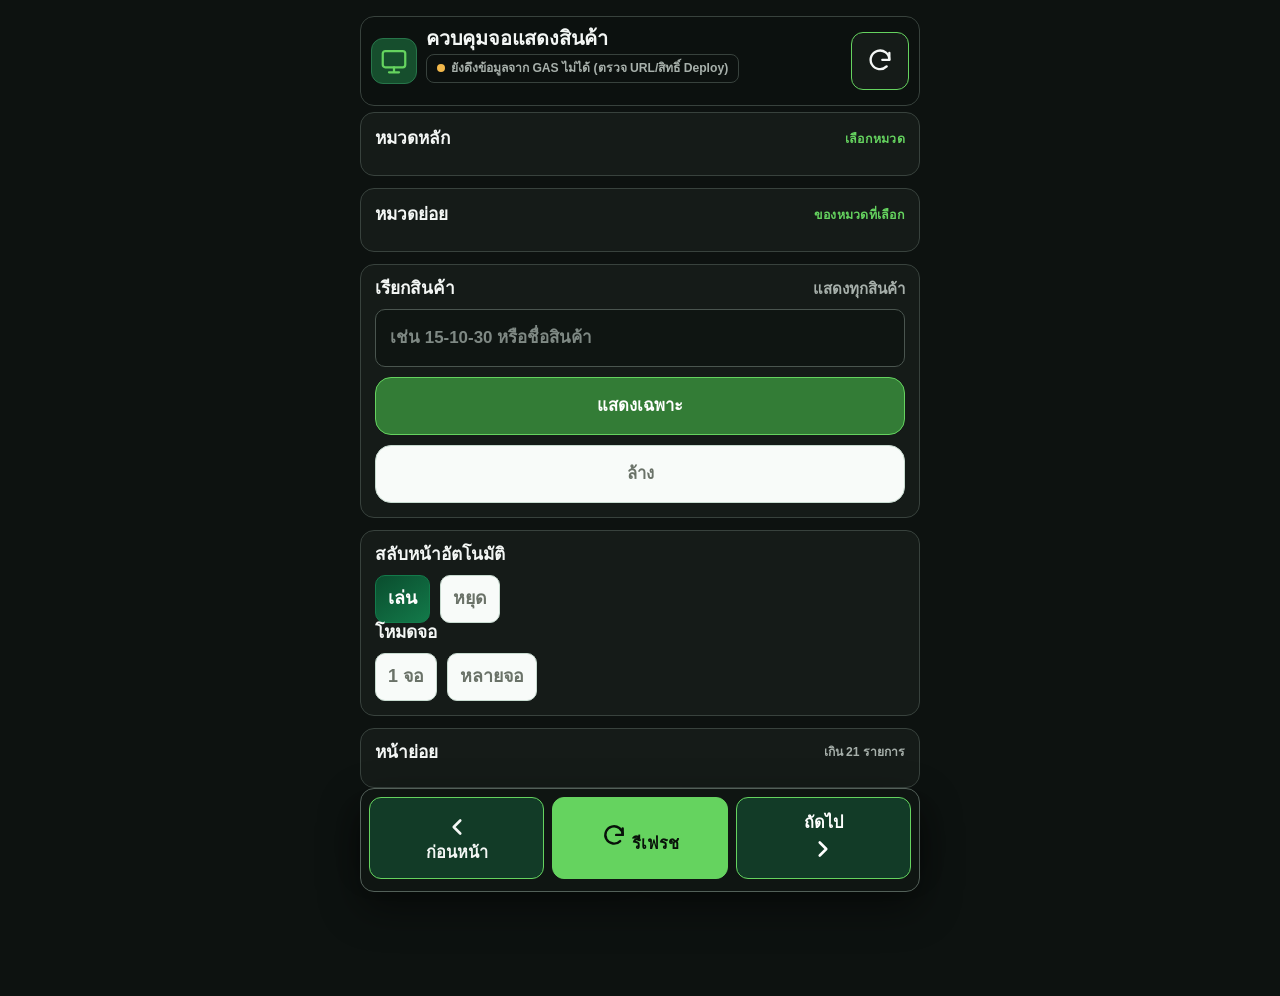
==== control.html @ 3f0c96b4 "Update app version to display-discount-v17" ====
<!DOCTYPE html>
<html lang="th">
<head>
  <meta charset="UTF-8">
  <meta name="viewport" content="width=device-width, initial-scale=1.0, viewport-fit=cover">
  <link rel="icon" href="data:,">
  <title>Control Panel - Display</title>
  <style>
    :root {
      color-scheme: light;
      --bg-top: #e8f3ec;
      --bg-bottom: #d4e8dc;
      --card: #ffffff;
      --card-elevated: #ffffff;
      --line: #c8dbd0;
      --line-soft: #e3efe8;
      --text: #0f2418;
      --muted: #6a7268;
      --brand: #0a4d2e;
      --brand-2: #137a4a;
      --brand-3: #198754;
      --brand-soft: #e8f6ee;
      --brand-glow: rgba(19, 122, 74, 0.18);
      --danger: #c62828;
      --danger-soft: #fdecea;
      --warn: #e65100;
      --shadow-sm: 0 1px 2px rgba(10, 36, 24, 0.06);
      --shadow-md: 0 8px 24px rgba(10, 36, 24, 0.1);
      --shadow-lg: 0 16px 40px rgba(10, 36, 24, 0.14);
      --radius-sm: 10px;
      --radius-md: 16px;
      --radius-lg: 22px;
      --radius-pill: 999px;
    }

    * { box-sizing: border-box; }

    html {
      background: linear-gradient(165deg, var(--bg-top) 0%, var(--bg-bottom) 100%);
      background-attachment: fixed;
    }

    body {
      margin: 0;
      font-family: "Anuphan", "Noto Sans Thai", "Leelawadee UI", "Segoe UI", Tahoma, sans-serif;
      font-size: 16px;
      background: transparent;
      color: var(--text);
      min-height: 100dvh;
      padding: max(10px, env(safe-area-inset-top)) max(12px, env(safe-area-inset-right)) calc(96px + env(safe-area-inset-bottom)) max(12px, env(safe-area-inset-left));
      -webkit-tap-highlight-color: transparent;
    }

    .wrap {
      width: min(100%, 1200px);
      margin: 0 auto;
      display: grid;
      grid-template-columns: minmax(0, 1fr);
      gap: 12px;
    }

    .card {
      background: var(--card);
      border: 1px solid var(--line-soft);
      border-radius: var(--radius-md);
      padding: 14px;
      box-shadow: var(--shadow-sm);
      min-width: 0;
    }

    .row {
      display: flex;
      align-items: center;
      gap: 10px;
      flex-wrap: wrap;
    }

    .control-header {
      position: sticky;
      top: max(8px, env(safe-area-inset-top));
      z-index: 20;
      display: grid;
      grid-template-columns: minmax(0, 1fr) auto;
      gap: 10px;
      align-items: center;
      background: rgba(255, 255, 255, 0.92);
      -webkit-backdrop-filter: blur(16px);
      backdrop-filter: blur(16px);
      border: 1px solid rgba(200, 219, 208, 0.85);
      border-radius: var(--radius-lg);
      padding: 12px 14px;
      box-shadow: var(--shadow-md);
    }

    .header-brand {
      display: flex;
      align-items: center;
      gap: 12px;
      min-width: 0;
    }

    .brand-mark {
      flex: 0 0 auto;
      width: 44px;
      height: 44px;
      display: grid;
      place-items: center;
      border-radius: 14px;
      background: linear-gradient(145deg, var(--brand) 0%, var(--brand-2) 100%);
      color: #fff;
      font-size: 1.35rem;
      box-shadow: 0 6px 16px var(--brand-glow);
    }

    .header-copy {
      min-width: 0;
    }

    h1 {
      margin: 0;
      font-size: clamp(1.14rem, 3.6vw, 1.48rem);
      color: var(--brand);
      line-height: 1.15;
      letter-spacing: -0.01em;
      font-weight: 900;
    }

    .conn-pill {
      display: inline-flex;
      align-items: center;
      gap: 6px;
      margin-top: 4px;
      padding: 4px 10px;
      border-radius: var(--radius-pill);
      background: var(--brand-soft);
      border: 1px solid #cfe6d8;
      font-size: clamp(0.8rem, 2.6vw, 0.92rem);
      font-weight: 700;
      line-height: 1.2;
      max-width: 100%;
      overflow-wrap: anywhere;
    }

    .conn-pill::before {
      content: "";
      width: 8px;
      height: 8px;
      border-radius: 50%;
      background: #9aa7a0;
      flex: 0 0 auto;
    }

    .muted {
      color: var(--muted);
      font-size: clamp(0.88rem, 2.9vw, 1rem);
      line-height: 1.25;
    }

    .section-title {
      display: flex;
      justify-content: space-between;
      align-items: center;
      gap: 8px;
      margin-bottom: 10px;
      font-size: clamp(1rem, 2.8vw, 1.12rem);
      font-weight: 900;
      line-height: 1.15;
      color: var(--text);
    }

    .section-title .muted {
      font-weight: 700;
      text-align: right;
      font-size: clamp(0.82rem, 2.4vw, 0.94rem);
    }

    .section-badge {
      display: inline-flex;
      align-items: center;
      min-height: 24px;
      padding: 2px 10px;
      border-radius: var(--radius-pill);
      background: var(--brand-soft);
      color: var(--brand);
      font-size: 0.78rem;
      font-weight: 800;
      letter-spacing: 0.02em;
      text-transform: uppercase;
    }

    .section-actions {
      display: inline-flex;
      align-items: center;
      gap: 8px;
      margin-left: auto;
    }

    .mini-btn {
      min-height: 32px;
      border: 1px solid var(--line);
      background: #fff;
      color: var(--text);
      border-radius: var(--radius-sm);
      padding: 6px 10px;
      cursor: pointer;
      font-weight: 800;
      font-size: 0.88rem;
      line-height: 1;
      white-space: nowrap;
      transition: background 120ms ease, border-color 120ms ease;
    }

    .mini-btn:hover {
      background: var(--brand-soft);
      border-color: #b8d4c4;
    }

    .mini-btn:active {
      transform: translateY(1px);
    }

    .btn {
      border: 1px solid var(--line);
      background: #fff;
      color: var(--text);
      border-radius: var(--radius-sm);
      padding: 10px 12px;
      cursor: pointer;
      font-weight: 800;
      font-size: clamp(1rem, 3.2vw, 1.12rem);
      line-height: 1.1;
      min-height: 48px;
      box-shadow: var(--shadow-sm);
      transition: background 140ms ease, transform 140ms ease, box-shadow 140ms ease, border-color 140ms ease, color 140ms ease;
      touch-action: manipulation;
      -webkit-user-select: none;
      user-select: none;
    }

    .btn:hover {
      background: #f7fbf9;
      transform: translateY(-1px);
      box-shadow: 0 4px 12px rgba(10, 36, 24, 0.08);
    }

    .btn:active {
      transform: translateY(0);
      box-shadow: none;
    }

    .btn:focus-visible,
    .mini-btn:focus-visible {
      outline: 3px solid var(--brand-glow);
      outline-offset: 2px;
    }

    .btn.primary {
      border-color: var(--brand-2);
      background: linear-gradient(145deg, var(--brand) 0%, var(--brand-2) 100%);
      color: #fff;
    }

    .btn.primary:hover {
      background: linear-gradient(145deg, var(--brand-2) 0%, var(--brand-3) 100%);
    }

    .btn.secondary {
      border-color: var(--line);
      background: #f8fbf9;
      color: var(--muted);
    }

    .btn.utility {
      min-height: 42px;
      padding-inline: 14px;
      font-size: clamp(0.92rem, 2.6vw, 1rem);
      border-radius: var(--radius-pill);
      white-space: nowrap;
    }

    .btn.active {
      border-color: var(--brand-2);
      background: linear-gradient(145deg, var(--brand) 0%, var(--brand-2) 100%);
      color: #fff;
      box-shadow: 0 4px 14px var(--brand-glow);
    }

    .transport-card {
      background: linear-gradient(180deg, #ffffff 0%, #f6fbf8 100%);
      border-color: #bdd4c8;
    }

    .transport-grid {
      display: grid;
      grid-template-columns: repeat(2, minmax(0, 1fr));
      gap: 10px;
    }

    .transport-btn {
      min-height: clamp(64px, 16vw, 84px);
      font-size: clamp(1.2rem, 4.8vw, 1.72rem);
      font-weight: 900;
      display: flex;
      align-items: center;
      justify-content: center;
      gap: 8px;
    }

    #btnPrev {
      background: #fff;
      border-color: #b8d4c4;
    }

    #btnNext {
      background: linear-gradient(145deg, var(--brand) 0%, var(--brand-2) 100%);
      border-color: var(--brand-2);
      color: #fff;
    }

    #btnNext:hover {
      background: linear-gradient(145deg, var(--brand-2) 0%, var(--brand-3) 100%);
      color: #fff;
    }

    .transport-icon {
      font-size: 1.35em;
      line-height: 1;
      font-weight: 400;
    }

    #btnRefresh {
      width: 100%;
      margin-top: 10px;
      min-height: 48px;
      font-weight: 800;
      border-radius: var(--radius-sm);
    }

    .control-board {
      display: grid;
      grid-template-columns: minmax(132px, 34vw) minmax(0, 1fr);
      gap: 10px;
      align-items: start;
    }

    .nav-stack {
      display: grid;
      gap: 10px;
      align-content: start;
    }

    .category-stack {
      display: grid;
      gap: 10px;
      align-content: start;
      min-width: 0;
    }

    .control-board .transport-grid {
      grid-template-columns: 1fr;
    }

    .control-board .transport-btn {
      min-height: 50px;
      font-size: clamp(0.94rem, 3.1vw, 1.16rem);
    }

    .control-board #btnRefresh {
      margin-top: 8px;
      min-height: 42px;
      font-size: clamp(0.84rem, 2.6vw, 0.96rem);
      padding: 8px;
    }

    .control-board .main-card .grid {
      grid-template-columns: 1fr;
    }

    .control-board #mainGrid .btn {
      min-height: 50px;
      font-size: clamp(0.92rem, 2.9vw, 1.06rem);
    }

    .control-board .sub-card .grid {
      grid-template-columns: 1fr;
    }

    .control-board #subGrid .btn {
      min-height: 46px;
      font-size: clamp(0.9rem, 2.8vw, 1.04rem);
    }

    .control-board .subpage-card .grid {
      grid-template-columns: 1fr;
    }

    .control-board #subPageGrid .btn {
      min-height: 42px;
      font-size: clamp(0.88rem, 2.6vw, 1rem);
      justify-content: center;
      text-align: center;
    }

    .control-board .subpage-card .section-title {
      margin-bottom: 8px;
    }

    .control-board .subpage-card .muted {
      font-size: 0.76rem;
    }

    .settings-deck {
      display: grid;
      grid-template-columns: repeat(2, minmax(0, 1fr));
      gap: 12px;
    }

    .mode-actions {
      display: flex;
      padding: 4px;
      gap: 4px;
      border-radius: var(--radius-pill);
      background: #edf5f0;
      border: 1px solid var(--line-soft);
    }

    .mode-actions .btn {
      flex: 1;
      min-height: 52px;
      border: none;
      background: transparent;
      box-shadow: none;
      border-radius: var(--radius-pill);
      font-size: clamp(0.98rem, 3.2vw, 1.14rem);
      font-weight: 900;
      color: var(--muted);
    }

    .mode-actions .btn:hover {
      background: rgba(255, 255, 255, 0.7);
      transform: none;
      box-shadow: none;
      color: var(--text);
    }

    .mode-actions .btn.active {
      background: #fff;
      color: var(--brand);
      box-shadow: var(--shadow-sm);
      border: 1px solid #cfe6d8;
    }

    .wall-open-links {
      display: grid;
      grid-template-columns: repeat(2, minmax(0, 1fr));
      gap: 8px;
      margin-top: 10px;
    }

    .wall-open-links .mini-btn {
      display: inline-flex;
      align-items: center;
      justify-content: center;
      min-height: 38px;
      text-decoration: none;
    }

    .product-filter-card {
      border-color: #b7d6c5;
      background: linear-gradient(180deg, #ffffff 0%, #f3fbf6 100%);
    }

    .product-filter-form {
      display: grid;
      grid-template-columns: minmax(0, 1fr);
      gap: 8px;
    }

    .product-filter-input {
      width: 100%;
      min-height: 56px;
      border: 1px solid var(--line);
      border-radius: var(--radius-md);
      padding: 12px 14px;
      background: #fff;
      color: var(--text);
      font: inherit;
      font-size: clamp(1.05rem, 3.8vw, 1.22rem);
      font-weight: 800;
      outline: none;
    }

    .product-filter-input:focus {
      border-color: var(--brand-2);
      box-shadow: 0 0 0 3px var(--brand-glow);
    }

    .product-filter-form .btn {
      min-height: 56px;
      border-radius: var(--radius-md);
    }

    .category-panel {
      border-color: #cfe0d7;
    }

    .main-card {
      background: linear-gradient(180deg, #ffffff 0%, #fbfefb 100%);
    }

    .grid {
      display: grid;
      grid-template-columns: repeat(2, minmax(0, 1fr));
      gap: 8px;
      align-content: start;
    }

    .grid .btn {
      min-height: 58px;
      height: 100%;
      font-size: clamp(0.98rem, 3.2vw, 1.14rem);
      text-align: left;
      display: flex;
      align-items: center;
      justify-content: flex-start;
      white-space: normal;
      line-height: 1.12;
      padding: 10px 12px;
      font-weight: 800;
      word-break: break-word;
      overflow-wrap: anywhere;
      border-radius: var(--radius-sm);
      border-color: var(--line-soft);
      background: #fff;
      position: relative;
      overflow: hidden;
    }

    .grid .btn::before {
      content: "";
      position: absolute;
      left: 0;
      top: 8px;
      bottom: 8px;
      width: 4px;
      border-radius: 0 4px 4px 0;
      background: transparent;
      transition: background 140ms ease;
    }

    .grid .btn.active {
      background: var(--brand-soft);
      color: var(--brand);
      border-color: #a8d4bc;
      box-shadow: inset 0 0 0 1px rgba(19, 122, 74, 0.12);
    }

    .grid .btn.active::before {
      background: var(--brand-2);
    }

    #mainGrid .btn {
      min-height: 62px;
      font-size: clamp(1rem, 3.4vw, 1.18rem);
      font-weight: 900;
    }

    #subGrid .btn {
      min-height: 54px;
    }

    #subPageGrid {
      grid-template-columns: repeat(auto-fill, minmax(108px, 1fr));
    }

    #subPageGrid .btn {
      min-height: 46px;
      justify-content: center;
      text-align: center;
      font-size: clamp(0.96rem, 2.8vw, 1.08rem);
    }

    .state {
      display: grid;
      grid-template-columns: repeat(2, minmax(0, 1fr));
      gap: 8px;
    }

    .state-item {
      min-width: 0;
      border: 1px solid var(--line-soft);
      border-radius: var(--radius-sm);
      padding: 10px 12px;
      background: linear-gradient(180deg, #fbfffd 0%, #f3f9f5 100%);
    }

    .state-item small {
      display: block;
      color: var(--muted);
      font-size: clamp(0.74rem, 2.3vw, 0.86rem);
      font-weight: 800;
      line-height: 1.15;
      margin-bottom: 4px;
      text-transform: uppercase;
      letter-spacing: 0.04em;
    }

    .state-item b {
      display: block;
      color: var(--brand);
      font-size: clamp(0.98rem, 3vw, 1.12rem);
      line-height: 1.15;
      font-weight: 900;
      overflow-wrap: anywhere;
    }

    @supports (text-wrap: balance) {
      .grid .btn,
      .state-item b,
      .health-item b {
        text-wrap: balance;
      }
    }

    .health-card {
      background: #fafcfb;
    }

    .health-grid {
      display: grid;
      grid-template-columns: repeat(2, minmax(0, 1fr));
      gap: 8px;
    }

    .health-card.collapsed .health-grid {
      display: none;
    }

    .health-item {
      min-width: 0;
      border: 1px solid var(--line-soft);
      border-radius: var(--radius-sm);
      padding: 10px 12px;
      background: #fff;
    }

    .health-item small {
      display: block;
      color: var(--muted);
      font-size: clamp(0.74rem, 2.3vw, 0.86rem);
      font-weight: 700;
      margin-bottom: 4px;
    }

    .health-item b {
      display: block;
      color: var(--text);
      font-size: clamp(0.96rem, 2.9vw, 1.08rem);
      line-height: 1.15;
      font-weight: 800;
      overflow-wrap: anywhere;
    }

    .health-dot {
      display: inline-block;
      width: 0.72em;
      height: 0.72em;
      border-radius: 50%;
      margin-right: 6px;
      background: #9aa7a0;
      box-shadow: 0 0 0 3px rgba(154, 167, 160, 0.14);
      vertical-align: middle;
    }

    .health-dot.ok {
      background: #10b981;
      box-shadow: 0 0 0 3px rgba(16, 185, 129, 0.16);
    }

    .health-dot.warn {
      background: #f59e0b;
      box-shadow: 0 0 0 3px rgba(245, 158, 11, 0.16);
    }

    .health-dot.bad {
      background: #ef4444;
      box-shadow: 0 0 0 3px rgba(239, 68, 68, 0.16);
    }

    .main-card .grid,
    .sub-card .grid,
    .subpage-card .grid {
      max-height: none;
      overflow: visible;
      padding-right: 0;
    }

    .voice-widget {
      position: fixed;
      left: 12px;
      right: 12px;
      bottom: max(12px, env(safe-area-inset-bottom));
      z-index: 80;
      display: grid;
      gap: 10px;
      justify-items: end;
      width: auto;
      pointer-events: none;
    }

    .voice-widget > * {
      pointer-events: auto;
    }

    .voice-float-button {
      min-height: 56px;
      width: fit-content;
      max-width: 100%;
      border-radius: var(--radius-pill);
      border: none;
      background: linear-gradient(145deg, var(--brand) 0%, var(--brand-2) 100%);
      color: #fff;
      padding: 0 20px;
      box-shadow: var(--shadow-lg);
      font-size: clamp(1rem, 3.1vw, 1.14rem);
      white-space: nowrap;
      font-weight: 900;
    }

    .voice-float-button.listening {
      background: linear-gradient(145deg, #b42318 0%, #d92d20 100%);
      box-shadow: 0 0 0 4px rgba(180, 35, 24, 0.18), var(--shadow-lg);
      animation: pulse-mic 1.4s ease-in-out infinite;
    }

    @keyframes pulse-mic {
      0%, 100% { transform: scale(1); }
      50% { transform: scale(1.03); }
    }

    .voice-panel {
      width: min(380px, 100%);
      border: 1px solid #cfe0d7;
      border-radius: var(--radius-lg);
      background: var(--card);
      box-shadow: var(--shadow-lg);
      padding: 14px;
      display: grid;
      gap: 10px;
    }

    .voice-panel[hidden] {
      display: none;
    }

    .voice-panel-title {
      align-items: center;
      gap: 10px;
    }

    .voice-panel-title .mini-btn {
      margin-left: auto;
    }

    .voice-actions {
      display: grid;
      grid-template-columns: minmax(0, 1fr) auto;
      gap: 8px;
      align-items: stretch;
    }

    #btnVoiceListen {
      min-height: 54px;
      border: none;
      background: linear-gradient(145deg, var(--brand) 0%, var(--brand-2) 100%);
      color: #fff;
      font-size: clamp(1.04rem, 3.4vw, 1.24rem);
    }

    #btnVoiceListen.listening {
      background: linear-gradient(145deg, #b42318 0%, #d92d20 100%);
      box-shadow: 0 0 0 4px rgba(180, 35, 24, 0.12);
    }

    #btnVoiceClear {
      min-width: 88px;
      min-height: 54px;
    }

    .voice-status,
    .voice-transcript {
      border: 1px solid var(--line-soft);
      border-radius: var(--radius-sm);
      background: #f6fbf8;
      padding: 10px 12px;
      color: var(--muted);
      font-weight: 700;
      line-height: 1.3;
      overflow-wrap: anywhere;
      font-size: 0.94rem;
    }

    .voice-transcript b {
      color: var(--brand);
    }

    .voice-examples {
      display: flex;
      flex-wrap: wrap;
      gap: 6px;
    }

    .voice-chip {
      display: inline-flex;
      align-items: center;
      min-height: 30px;
      border-radius: var(--radius-pill);
      background: var(--brand-soft);
      color: var(--brand);
      border: 1px solid #cfe6d8;
      padding: 5px 11px;
      font-size: clamp(0.8rem, 2.3vw, 0.9rem);
      font-weight: 800;
      line-height: 1;
      white-space: nowrap;
    }

    @media (min-width: 720px) {
      .wrap {
        gap: 14px;
      }

      .card {
        padding: 16px;
      }

      .grid {
        grid-template-columns: repeat(auto-fill, minmax(140px, 1fr));
        gap: 10px;
      }

      .state {
        grid-template-columns: repeat(5, minmax(0, 1fr));
      }

      .control-board {
        grid-template-columns: minmax(200px, 260px) minmax(0, 1fr);
        gap: 12px;
      }

      .nav-stack,
      .category-stack {
        gap: 12px;
      }

      .control-board .transport-grid {
        grid-template-columns: repeat(2, minmax(0, 1fr));
      }

      .control-board .transport-btn {
        min-height: clamp(58px, 10vw, 72px);
        font-size: clamp(1.1rem, 2.4vw, 1.48rem);
      }

      .control-board .main-card .grid {
        grid-template-columns: repeat(auto-fill, minmax(128px, 1fr));
      }

      .control-board .sub-card .grid {
        grid-template-columns: repeat(auto-fill, minmax(120px, 1fr));
      }

      .control-board .subpage-card .grid {
        grid-template-columns: repeat(2, minmax(0, 1fr));
      }
    }

    @media (min-width: 900px) {
      body {
        overflow: auto;
      }

      .wrap {
        min-height: calc(100dvh - max(10px, env(safe-area-inset-top)) - max(12px, env(safe-area-inset-bottom)));
        grid-template-columns: repeat(12, minmax(0, 1fr));
        grid-template-rows: auto auto auto minmax(0, 1fr);
        align-content: start;
        gap: 14px;
      }

      .control-header,
      .state-card,
      .control-board,
      .settings-deck,
      .health-card {
        grid-column: 1 / -1;
      }

      .control-board {
        grid-template-columns: minmax(240px, 300px) minmax(0, 1fr);
      }

      .control-board .subpage-card .grid {
        grid-template-columns: repeat(auto-fill, minmax(96px, 1fr));
      }

      .health-grid {
        grid-template-columns: repeat(4, minmax(0, 1fr));
        max-height: none;
        overflow: visible;
      }
    }

    @media (max-width: 520px) {
      .wrap {
        gap: 10px;
      }

      .control-header {
        grid-template-columns: minmax(0, 1fr) auto;
        gap: 8px;
        padding: 10px 12px;
      }

      .brand-mark {
        width: 40px;
        height: 40px;
        font-size: 1.2rem;
      }

      .section-title {
        align-items: flex-start;
        flex-wrap: wrap;
        gap: 4px;
      }

      .section-title .muted {
        text-align: left;
        width: 100%;
      }

      .settings-deck {
        grid-template-columns: 1fr;
      }

      .state {
        grid-template-columns: repeat(3, minmax(0, 1fr));
      }

      .state-item,
      .health-item {
        padding: 8px 10px;
      }

      .voice-widget {
        left: 10px;
        right: 10px;
        justify-items: stretch;
      }

      .voice-float-button {
        width: 100%;
        justify-content: center;
      }
    }

    @media (max-width: 340px) {
      .control-header {
        grid-template-columns: 1fr;
      }

      .control-header .btn {
        width: 100%;
      }

      .transport-grid,
      .mode-actions,
      .wall-open-links,
      .voice-actions,
      .grid,
      .health-grid {
        grid-template-columns: 1fr;
      }

      #btnPrev,
      #btnNext {
        min-height: 56px;
      }

      #mainGrid .btn,
      #subGrid .btn {
        min-height: 52px;
      }
    }

    /* easy-touch-control */
    .control-header {
      grid-template-columns: minmax(0, 1fr);
      gap: 12px;
    }

    .control-header .btn.utility {
      width: 100%;
      min-height: 54px;
      border-radius: var(--radius-md);
      font-size: 1.05rem;
    }

    .control-board {
      grid-template-columns: minmax(0, 1fr);
      gap: 12px;
    }

    .nav-stack {
      order: 1;
    }

    .category-stack {
      order: 2;
    }

    .transport-card {
      border-width: 2px;
      border-color: #9fc9b4;
      padding: 16px;
    }

    .transport-grid,
    .control-board .transport-grid {
      grid-template-columns: repeat(2, minmax(0, 1fr));
      gap: 12px;
    }

    .transport-btn,
    .control-board .transport-btn {
      min-height: clamp(76px, 19vw, 104px);
      border-radius: var(--radius-md);
      font-size: clamp(1.18rem, 5.2vw, 1.72rem);
    }

    #btnRefresh,
    .control-board #btnRefresh {
      min-height: 58px;
      border-radius: var(--radius-md);
      font-size: clamp(1.05rem, 3.8vw, 1.22rem);
      margin-top: 12px;
    }

    .section-title {
      margin-bottom: 12px;
      font-size: clamp(1.08rem, 3.8vw, 1.28rem);
    }

    .grid,
    .control-board .main-card .grid,
    .control-board .sub-card .grid {
      grid-template-columns: repeat(2, minmax(0, 1fr));
      gap: 10px;
    }

    .grid .btn,
    .control-board #mainGrid .btn,
    .control-board #subGrid .btn {
      min-height: 64px;
      border-radius: var(--radius-md);
      padding: 12px 14px;
      font-size: clamp(1.02rem, 3.8vw, 1.2rem);
      line-height: 1.16;
    }

    #mainGrid .btn {
      min-height: 70px;
    }

    #subPageGrid,
    .control-board .subpage-card .grid {
      grid-template-columns: repeat(3, minmax(0, 1fr));
      gap: 10px;
    }

    #subPageGrid .btn,
    .control-board #subPageGrid .btn {
      min-height: 54px;
      border-radius: var(--radius-md);
    }

    .settings-deck {
      grid-template-columns: 1fr;
      gap: 12px;
    }

    .mode-actions {
      border-radius: var(--radius-md);
      padding: 6px;
      gap: 6px;
    }

    .mode-actions .btn {
      min-height: 62px;
      border-radius: 12px;
      font-size: clamp(1.08rem, 4vw, 1.24rem);
    }

    .state,
    .health-grid {
      grid-template-columns: repeat(2, minmax(0, 1fr));
    }

    .voice-float-button {
      min-height: 62px;
      border-radius: var(--radius-md);
    }

    @media (min-width: 720px) {
      .control-header {
        grid-template-columns: minmax(0, 1fr) minmax(160px, 220px);
      }

      .control-board {
        grid-template-columns: minmax(240px, 320px) minmax(0, 1fr);
      }

      .settings-deck {
        grid-template-columns: repeat(2, minmax(0, 1fr));
      }

      .grid,
      .control-board .main-card .grid,
      .control-board .sub-card .grid {
        grid-template-columns: repeat(auto-fill, minmax(150px, 1fr));
      }

      .product-filter-form {
        grid-template-columns: minmax(0, 1fr);
      }
    }

    @media (max-width: 420px) {
      body {
        padding-inline: 10px;
      }

      .card {
        padding: 12px;
      }

      .transport-grid,
      .control-board .transport-grid,
      .grid,
      .control-board .main-card .grid,
      .control-board .sub-card .grid {
        grid-template-columns: 1fr;
      }

      #subPageGrid,
      .control-board .subpage-card .grid {
        grid-template-columns: repeat(2, minmax(0, 1fr));
      }

      .state,
      .health-grid {
        grid-template-columns: 1fr;
      }
    }

    @media (prefers-reduced-motion: reduce) {
      .btn,
      .mini-btn {
        transition: none;
      }

      .voice-float-button.listening {
        animation: none;
      }
    }
    .kiosk-links,
    .layout-card { margin-top: 10px; }
    .control-feature-hidden { display: none !important; }
    .kiosk-link-grid {
      display: grid;
      grid-template-columns: repeat(2, minmax(0, 1fr));
      gap: 8px;
    }
    .kiosk-link-grid .btn {
      display: flex;
      align-items: center;
      justify-content: center;
      min-height: 48px;
      text-decoration: none;
      text-align: center;
    }
    .layout-toolbar {
      display: flex;
      align-items: center;
      justify-content: space-between;
      gap: 10px;
      margin-bottom: 10px;
    }
    .layout-list {
      display: grid;
      gap: 7px;
      max-height: 360px;
      overflow: auto;
      padding: 2px;
    }
    .layout-item {
      display: grid;
      grid-template-columns: 34px minmax(0, 1fr) auto;
      align-items: center;
      gap: 10px;
      padding: 10px 12px;
      border: 1px solid #d8e6dc;
      border-radius: 12px;
      background: #f8fcf9;
      cursor: grab;
      user-select: none;
    }
    .layout-item:active { cursor: grabbing; }
    .layout-item.dragging { opacity: 0.45; }
    .layout-grip { color: var(--brand-2); font-size: 1.35rem; text-align: center; }
    .layout-index { color: var(--brand-2); font-weight: 900; font-size: 0.82rem; }
    .layout-name {
      min-width: 0;
      overflow: hidden;
      text-overflow: ellipsis;
      white-space: nowrap;
      font-weight: 800;
    }
    .layout-price { color: var(--brand-2); font-weight: 900; white-space: nowrap; }
    .layout-original-price { color: #7b8a81; font-size: 0.78em; margin-right: 4px; }
    .health-screen-card {
      display: grid;
      gap: 8px;
      padding: 10px;
      border: 1px solid #d8e6dc;
      border-radius: 12px;
      background: #f8fcf9;
    }
    @media (max-width: 520px) {
      .kiosk-link-grid { grid-template-columns: 1fr; }
      .layout-toolbar { align-items: stretch; flex-direction: column; }
    }

    /* control-pad-dock-v7 */
    :root {
      --pad-bg: #0d1210;
      --pad-surface: #151b18;
      --pad-surface-2: #1a211e;
      --pad-line: #38423d;
      --pad-text: #f4f7f5;
      --pad-muted: #a7b0ab;
      --pad-green: #65d35f;
      --pad-green-deep: #164e2d;
      --pad-amber: #f2b84b;
      --dock-height: 126px;
    }

    html { background: var(--pad-bg); }

    body {
      color: var(--pad-text);
      background: var(--pad-bg);
      padding: max(16px, env(safe-area-inset-top)) max(18px, env(safe-area-inset-right)) calc(var(--dock-height) + 28px + env(safe-area-inset-bottom)) max(18px, env(safe-area-inset-left));
    }

    .wrap {
      width: min(100%, 1500px);
      gap: 16px;
    }

    .card,
    .control-header,
    .transport-card,
    .product-filter-card,
    .main-card,
    .health-card {
      color: var(--pad-text);
      background: var(--pad-surface);
      border-color: var(--pad-line);
      box-shadow: none;
    }

    .control-header {
      position: relative;
      top: auto;
      grid-template-columns: minmax(0, 1fr) minmax(150px, 220px);
      padding: 4px 0 16px;
      border: 0;
      border-bottom: 1px solid var(--pad-line);
      border-radius: 0;
    }

    .brand-mark {
      width: 56px;
      height: 56px;
      color: var(--pad-green);
      background: var(--pad-green-deep);
      border: 1px solid #27754a;
      border-radius: 16px;
      box-shadow: none;
    }

    .brand-mark svg { width: 30px; height: 30px; }
    h1 { color: var(--pad-text); font-size: clamp(1.35rem, 2.7vw, 2rem); }

    .conn-pill {
      color: var(--pad-muted);
      background: transparent;
      border: 1px solid var(--pad-line);
      border-radius: 8px;
      padding: 6px 10px;
    }

    .conn-pill::before { background: var(--pad-amber); }
    .muted, .section-title .muted { color: var(--pad-muted); }
    .section-title { color: var(--pad-text); }
    .section-badge { color: var(--pad-green); background: transparent; padding-inline: 0; }

    .control-header .btn.utility {
      width: 100%;
      min-height: 58px;
      color: var(--pad-text);
      background: var(--pad-surface);
      border: 1px solid var(--pad-green);
      border-radius: 12px;
      font-size: 1.1rem;
    }

    .control-board {
      grid-template-columns: minmax(290px, 0.32fr) minmax(0, 1fr);
      gap: 16px;
    }

    .nav-stack,
    .category-stack { gap: 16px; }

    .card { padding: 18px; border-radius: 10px; }

    .btn,
    .grid .btn,
    .control-board #mainGrid .btn,
    .control-board #subGrid .btn,
    .control-board #subPageGrid .btn {
      color: var(--pad-text);
      background: var(--pad-surface-2);
      border-color: #4a554f;
      border-radius: 10px;
      box-shadow: none;
    }

    .btn:hover,
    .grid .btn:hover {
      color: var(--pad-text);
      background: #222b27;
      border-color: #68756e;
      box-shadow: none;
    }

    .btn:active { transform: scale(0.98); }
    .btn:focus-visible, .mini-btn:focus-visible { outline-color: rgba(101, 211, 95, 0.6); }

    .grid .btn.active,
    .mode-actions .btn.active {
      color: var(--pad-text);
      background: #337c36;
      border-color: var(--pad-green);
      box-shadow: inset 0 0 0 1px var(--pad-green);
    }

    .grid .btn::before { display: none; }

    .control-board .main-card .grid,
    .control-board .sub-card .grid {
      grid-template-columns: repeat(4, minmax(0, 1fr));
      gap: 12px;
    }

    .control-board #mainGrid .btn,
    .control-board #subGrid .btn {
      min-height: 78px;
      padding: 14px 16px;
      font-size: clamp(1rem, 1.7vw, 1.28rem);
    }

    .product-filter-input {
      color: var(--pad-text);
      background: #0f1512;
      border-color: #4a554f;
      border-radius: 10px;
    }

    .product-filter-input::placeholder { color: #7f8984; }
    .product-filter-input:focus { border-color: var(--pad-green); box-shadow: 0 0 0 3px rgba(101, 211, 95, 0.18); }

    .product-filter-form { grid-template-columns: minmax(0, 1fr) minmax(120px, 0.55fr); }
    .product-filter-form #btnClearProductFilter { grid-column: 1 / -1; }
    .product-filter-form .btn.primary { background: #337c36; border-color: var(--pad-green); }

    #subPageGrid,
    .control-board .subpage-card .grid { grid-template-columns: repeat(3, minmax(0, 1fr)); }

    .state-card { grid-column: span 8; }
    .health-card { grid-column: span 4; }

    .state-item,
    .health-item,
    .health-screen-card {
      color: var(--pad-text);
      background: #101613;
      border-color: var(--pad-line);
      border-radius: 8px;
    }

    .state-item small,
    .health-item small { color: var(--pad-muted); }
    .state-item b,
    .health-item b { color: var(--pad-green); }

    .mini-btn { color: var(--pad-text); background: transparent; border-color: var(--pad-line); }

    .pad-dock {
      position: fixed;
      z-index: 100;
      left: max(18px, env(safe-area-inset-left));
      right: max(18px, env(safe-area-inset-right));
      bottom: max(14px, env(safe-area-inset-bottom));
      width: min(calc(100% - 36px), 1500px);
      min-height: var(--dock-height);
      margin-inline: auto;
      padding: 12px;
      background: #0f1512;
      border: 1px solid #536059;
      border-radius: 16px;
      box-shadow: 0 16px 42px rgba(0, 0, 0, 0.46);
    }

    .pad-dock .section-title { display: none; }

    .pad-dock-grid {
      display: grid;
      grid-template-columns: 1fr 0.88fr 1fr;
      gap: 12px;
    }

    .pad-dock .transport-btn,
    .pad-dock #btnRefresh {
      width: 100%;
      min-height: 100px;
      margin: 0;
      justify-content: center;
      font-size: clamp(1.25rem, 3vw, 2rem);
      font-weight: 900;
      border-radius: 12px;
    }

    .pad-dock #btnPrev,
    .pad-dock #btnNext { background: #123b27; border-color: var(--pad-green); }
    .pad-dock #btnRefresh { color: #081109; background: var(--pad-green); border-color: var(--pad-green); }
    .pad-dock svg { width: 34px; height: 34px; flex: 0 0 auto; }

    .voice-widget { bottom: calc(var(--dock-height) + 34px + env(safe-area-inset-bottom)); }

    @media (min-width: 900px) {
      .wrap { grid-template-rows: auto auto auto; }
      .control-header, .control-board, .settings-deck { grid-column: 1 / -1; }
      .state-card { grid-column: 1 / span 8; }
      .health-card { grid-column: 9 / -1; }
    }

    @media (max-width: 900px) {
      :root { --dock-height: 110px; }
      .control-board { grid-template-columns: 1fr; }
      .category-stack { order: 1; }
      .nav-stack { order: 2; }
      .control-board .main-card .grid,
      .control-board .sub-card .grid { grid-template-columns: repeat(2, minmax(0, 1fr)); }
      .product-filter-form { grid-template-columns: 1fr; }
      .product-filter-form #btnClearProductFilter { grid-column: auto; }
      .pad-dock .transport-btn,
      .pad-dock #btnRefresh { min-height: 84px; font-size: clamp(1.05rem, 4vw, 1.45rem); }
    }

    @media (max-width: 520px) {
      :root { --dock-height: 92px; }
      body { padding-inline: 10px; padding-bottom: calc(var(--dock-height) + 24px + env(safe-area-inset-bottom)); }
      .control-header { grid-template-columns: 1fr auto; padding-top: 0; }
      .header-brand { gap: 9px; }
      .brand-mark { width: 44px; height: 44px; border-radius: 12px; }
      h1 { font-size: 1.08rem; }
      .conn-pill { max-width: calc(100vw - 120px); font-size: 0.76rem; white-space: nowrap; overflow: hidden; text-overflow: ellipsis; }
      .control-header .btn.utility { width: 54px; min-width: 54px; min-height: 54px; padding: 0; font-size: 0; }
      .control-header .btn.utility svg { width: 26px; height: 26px; }
      .card { padding: 14px; }
      .control-board .main-card .grid,
      .control-board .sub-card .grid { grid-template-columns: repeat(2, minmax(0, 1fr)); }
      .control-board #mainGrid .btn,
      .control-board #subGrid .btn { min-height: 68px; padding: 10px; font-size: 0.98rem; }
      .state { grid-template-columns: repeat(2, minmax(0, 1fr)); }
      .pad-dock { left: 8px; right: 8px; bottom: max(8px, env(safe-area-inset-bottom)); width: calc(100% - 16px); padding: 8px; border-radius: 14px; }
      .pad-dock-grid { gap: 8px; }
      .pad-dock .transport-btn,
      .pad-dock #btnRefresh { min-height: 74px; padding: 8px 5px; font-size: 0.9rem; flex-direction: column; gap: 3px; }
      .pad-dock svg { width: 25px; height: 25px; }
      .transport-icon { display: none; }
      .voice-widget { bottom: calc(var(--dock-height) + 24px + env(safe-area-inset-bottom)); }
    }

    /* portrait-control-lock-v1
       Control panel is intentionally kept in a phone-friendly portrait layout.
       This final override wins over the older desktop/landscape rules above. */
    :root {
      --portrait-max-width: 560px;
      --dock-height: 104px;
    }

    html,
    body {
      width: 100%;
      min-height: 100%;
      overflow-x: hidden;
    }

    body {
      padding:
        max(10px, env(safe-area-inset-top))
        max(10px, env(safe-area-inset-right))
        calc(var(--dock-height) + 24px + env(safe-area-inset-bottom))
        max(10px, env(safe-area-inset-left));
    }

    .wrap {
      width: min(100%, var(--portrait-max-width)) !important;
      max-width: var(--portrait-max-width) !important;
      margin: 0 auto !important;
      display: grid !important;
      grid-template-columns: minmax(0, 1fr) !important;
      grid-template-rows: auto !important;
      gap: 12px !important;
      min-height: 0 !important;
    }

    .control-header,
    .control-board,
    .settings-deck,
    .state-card,
    .health-card {
      grid-column: 1 / -1 !important;
    }

    .control-header {
      position: sticky !important;
      top: max(6px, env(safe-area-inset-top)) !important;
      z-index: 30 !important;
      display: grid !important;
      grid-template-columns: minmax(0, 1fr) 58px !important;
      gap: 8px !important;
      align-items: center !important;
      padding: 10px !important;
      border: 1px solid var(--pad-line) !important;
      border-radius: 14px !important;
      background: rgba(13, 18, 16, 0.96) !important;
      -webkit-backdrop-filter: blur(12px);
      backdrop-filter: blur(12px);
    }

    .header-brand {
      gap: 9px !important;
      min-width: 0;
    }

    .brand-mark {
      width: 46px !important;
      height: 46px !important;
      border-radius: 12px !important;
    }

    h1 {
      font-size: clamp(1.02rem, 4.6vw, 1.24rem) !important;
    }

    .conn-pill {
      max-width: 100% !important;
      font-size: 0.76rem !important;
      white-space: nowrap;
      overflow: hidden;
      text-overflow: ellipsis;
    }

    .control-header .btn.utility {
      width: 58px !important;
      min-width: 58px !important;
      min-height: 58px !important;
      padding: 0 !important;
      font-size: 0 !important;
      border-radius: 12px !important;
    }

    .control-header .btn.utility svg {
      width: 28px !important;
      height: 28px !important;
    }

    .control-board {
      display: grid !important;
      grid-template-columns: minmax(0, 1fr) !important;
      gap: 12px !important;
    }

    .nav-stack,
    .category-stack {
      display: grid !important;
      grid-template-columns: minmax(0, 1fr) !important;
      gap: 12px !important;
    }

    .nav-stack { order: 2 !important; }
    .category-stack { order: 1 !important; }

    .card {
      width: 100%;
      padding: 14px !important;
      border-radius: 14px !important;
    }

    .section-title {
      margin-bottom: 10px !important;
      font-size: 1.08rem !important;
      align-items: center !important;
    }

    /* Main category/subcategory controls: one large button per row. */
    .grid,
    .control-board .main-card .grid,
    .control-board .sub-card .grid,
    #mainGrid,
    #subGrid {
      display: grid !important;
      gap: 10px !important;
    }

    #mainGrid,
    #subGrid,
    .control-board .main-card .grid,
    .control-board .sub-card .grid {
      grid-template-columns: repeat(2, minmax(0, 1fr)) !important;
    }

    .grid .btn,
    .control-board #mainGrid .btn,
    .control-board #subGrid .btn,
    #mainGrid .btn,
    #subGrid .btn {
      width: 100% !important;
      min-height: 66px !important;
      padding: 13px 14px !important;
      border-radius: 12px !important;
      font-size: clamp(1.02rem, 4.2vw, 1.16rem) !important;
      line-height: 1.2 !important;
      justify-content: flex-start !important;
      text-align: left !important;
    }

    #mainGrid .btn {
      min-height: 72px !important;
      font-weight: 900 !important;
    }

    /* Sub pages remain compact, but still easy to tap. */
    #subPageGrid,
    .control-board .subpage-card .grid {
      display: grid !important;
      grid-template-columns: repeat(2, minmax(0, 1fr)) !important;
      gap: 10px !important;
    }

    #subPageGrid .btn,
    .control-board #subPageGrid .btn {
      min-height: 58px !important;
      padding: 10px !important;
      font-size: 1rem !important;
      justify-content: center !important;
      text-align: center !important;
    }

    .product-filter-form {
      display: grid !important;
      grid-template-columns: minmax(0, 1fr) !important;
      gap: 10px !important;
    }

    .product-filter-input {
      min-height: 58px !important;
      font-size: 1.06rem !important;
    }

    .product-filter-form .btn {
      min-height: 58px !important;
      width: 100% !important;
      font-size: 1.04rem !important;
    }

    .state,
    .health-grid {
      grid-template-columns: minmax(0, 1fr) !important;
      gap: 8px !important;
    }

    .state-item,
    .health-item {
      min-height: 58px;
    }

    /* Bottom navigation remains always reachable by thumb. */
    .pad-dock {
      position: fixed !important;
      z-index: 100 !important;
      left: 50% !important;
      right: auto !important;
      bottom: max(8px, env(safe-area-inset-bottom)) !important;
      transform: translateX(-50%) !important;
      width: min(calc(100% - 16px), var(--portrait-max-width)) !important;
      min-height: var(--dock-height) !important;
      padding: 8px !important;
      border-radius: 14px !important;
    }

    .pad-dock-grid {
      display: grid !important;
      grid-template-columns: repeat(3, minmax(0, 1fr)) !important;
      gap: 8px !important;
    }

    .pad-dock .transport-btn,
    .pad-dock #btnRefresh {
      min-height: 82px !important;
      padding: 8px 5px !important;
      margin: 0 !important;
      border-radius: 12px !important;
      font-size: clamp(0.9rem, 3.5vw, 1.02rem) !important;
      line-height: 1.05 !important;
      flex-direction: column !important;
      gap: 4px !important;
    }

    .pad-dock svg {
      width: 26px !important;
      height: 26px !important;
    }

    .transport-icon {
      display: none !important;
    }

    /* Even when the phone is physically rotated, keep the control UI portrait-sized. */
    @media (orientation: landscape) {
      body {
        display: block !important;
      }

      .wrap {
        width: min(100%, var(--portrait-max-width)) !important;
        max-width: var(--portrait-max-width) !important;
      }

      .pad-dock {
        width: min(calc(100% - 16px), var(--portrait-max-width)) !important;
      }
    }

    @media (max-width: 360px) {
      #mainGrid,
      #subGrid,
      .control-board .main-card .grid,
      .control-board .sub-card .grid {
        grid-template-columns: repeat(2, minmax(0, 1fr)) !important;
        gap: 8px !important;
      }

      #mainGrid .btn,
      #subGrid .btn,
      .control-board #mainGrid .btn,
      .control-board #subGrid .btn {
        min-height: 62px !important;
        padding: 10px 8px !important;
        font-size: 0.92rem !important;
      }

      .control-header {
        grid-template-columns: minmax(0, 1fr) 52px !important;
      }

      .control-header .btn.utility {
        width: 52px !important;
        min-width: 52px !important;
        min-height: 52px !important;
      }

      #subPageGrid,
      .control-board .subpage-card .grid {
        grid-template-columns: minmax(0, 1fr) !important;
      }

      .pad-dock .transport-btn,
      .pad-dock #btnRefresh {
        min-height: 76px !important;
        font-size: 0.84rem !important;
      }
    }


    /* status-popup-icons-v1 */
    .status-fab-group {
      position: static;
      z-index: auto;
      width: 100%;
      margin-top: 4px;
      display: grid;
      grid-template-columns: repeat(2, minmax(0, 1fr));
      gap: 10px;
    }

    .status-fab {
      position: relative;
      width: 100%;
      min-height: 64px;
      border: 1px solid #536059;
      border-radius: 16px;
      color: var(--pad-text);
      background: rgba(15, 21, 18, 0.96);
      box-shadow: 0 8px 24px rgba(0, 0, 0, 0.32);
      display: grid;
      place-items: center;
      gap: 1px;
      padding: 6px 4px;
      cursor: pointer;
      touch-action: manipulation;
      -webkit-tap-highlight-color: transparent;
    }

    .status-fab:active { transform: scale(0.96); }

    .status-fab svg {
      width: 25px;
      height: 25px;
      color: var(--pad-green);
    }

    .status-fab span {
      font-size: 0.7rem;
      line-height: 1;
      font-weight: 900;
      color: var(--pad-muted);
    }

    .status-fab-dot {
      position: absolute;
      width: 10px;
      height: 10px;
      top: 7px;
      right: 7px;
      border-radius: 50%;
      background: #9aa7a0;
      border: 2px solid #0f1512;
    }

    .status-fab-dot.ok { background: #10b981; }
    .status-fab-dot.warn { background: #f59e0b; }
    .status-fab-dot.bad { background: #ef4444; }

    .status-popup-backdrop {
      position: fixed;
      inset: 0;
      z-index: 220;
      display: grid;
      align-items: end;
      justify-items: center;
      padding: 12px;
      background: rgba(0, 0, 0, 0.66);
      -webkit-backdrop-filter: blur(5px);
      backdrop-filter: blur(5px);
    }

    .status-popup-backdrop[hidden] {
      display: none !important;
    }

    .status-popup {
      width: min(100%, 540px);
      max-height: min(82dvh, 760px);
      display: grid;
      grid-template-rows: auto minmax(0, 1fr);
      overflow: hidden;
      color: var(--pad-text);
      background: #121815;
      border: 1px solid #536059;
      border-radius: 20px;
      box-shadow: 0 24px 64px rgba(0, 0, 0, 0.5);
    }

    .status-popup-header {
      display: flex;
      align-items: flex-start;
      justify-content: space-between;
      gap: 12px;
      padding: 16px 16px 12px;
      border-bottom: 1px solid var(--pad-line);
      background: #151b18;
    }

    .status-popup-header h2 {
      margin: 3px 0 0;
      font-size: 1.28rem;
      line-height: 1.15;
    }

    .status-popup-summary {
      margin-top: 6px;
      font-size: 0.88rem;
    }

    .status-popup-close {
      flex: 0 0 auto;
      width: 48px;
      height: 48px;
      border: 1px solid #536059;
      border-radius: 14px;
      color: var(--pad-text);
      background: #202824;
      font-size: 2rem;
      line-height: 1;
      cursor: pointer;
    }

    .status-popup-body {
      min-height: 0;
      overflow: auto;
      padding: 14px;
      overscroll-behavior: contain;
    }

    .status-popup .state,
    .status-popup .health-grid {
      grid-template-columns: minmax(0, 1fr) !important;
      gap: 10px !important;
    }

    .status-popup .state-item,
    .status-popup .health-item,
    .status-popup .health-screen-card {
      background: #0f1512;
      border-color: #38423d;
    }

    .status-popup .health-card {
      padding: 0 !important;
      border: 0 !important;
      background: transparent !important;
    }

    body.status-popup-open {
      overflow: hidden;
    }

    @media (min-width: 560px) {
      .status-popup-backdrop {
        align-items: center;
      }
    }

    @media (max-width: 360px) {
      .status-fab-group {
        grid-template-columns: 1fr;
      }

      .status-fab {
        width: 100%;
        min-height: 60px;
      }
    }

  </style>
</head>
<body>
  <div class="wrap">
    <header class="control-header">
      <div class="header-brand">
        <div class="brand-mark" aria-hidden="true">
          <svg viewBox="0 0 24 24" fill="none"><rect x="3" y="4" width="18" height="13" rx="2" stroke="currentColor" stroke-width="1.8"/><path d="M8 21h8M12 17v4" stroke="currentColor" stroke-width="1.8" stroke-linecap="round"/></svg>
        </div>
        <div class="header-copy">
          <h1>ควบคุมจอแสดงสินค้า</h1>
          <p class="conn-pill muted" id="connHint">ใช้ควบคุมข้ามอุปกรณ์ผ่าน Google Apps Script Web App</p>
        </div>
      </div>
      <button class="btn utility" id="btnReloadMeta" type="button"><svg viewBox="0 0 24 24" fill="none" aria-hidden="true"><path d="M20 11a8 8 0 1 0-2.34 5.66" stroke="currentColor" stroke-width="2" stroke-linecap="round"/><path d="M20 5v6h-6" stroke="currentColor" stroke-width="2" stroke-linecap="round" stroke-linejoin="round"/></svg> รีโหลด</button>
    </header>

    <div class="control-board">
      <div class="nav-stack">
        <section class="card transport-card pad-dock" aria-label="ควบคุมหน้าจอ">
          <div class="section-title">
            <b>เลื่อนหน้าจอ</b>
          </div>
          <div class="pad-dock-grid">
            <button class="btn transport-btn" id="btnPrev" type="button"><svg viewBox="0 0 24 24" fill="none" aria-hidden="true"><path d="m15 18-6-6 6-6" stroke="currentColor" stroke-width="2.4" stroke-linecap="round" stroke-linejoin="round"/></svg> ก่อนหน้า</button>
            <button class="btn secondary" id="btnRefresh" type="button"><svg viewBox="0 0 24 24" fill="none" aria-hidden="true"><path d="M20 11a8 8 0 1 0-2.34 5.66" stroke="currentColor" stroke-width="2.2" stroke-linecap="round"/><path d="M20 5v6h-6" stroke="currentColor" stroke-width="2.2" stroke-linecap="round" stroke-linejoin="round"/></svg> รีเฟรช</button>
            <button class="btn transport-btn" id="btnNext" type="button">ถัดไป <svg viewBox="0 0 24 24" fill="none" aria-hidden="true"><path d="m9 18 6-6-6-6" stroke="currentColor" stroke-width="2.4" stroke-linecap="round" stroke-linejoin="round"/></svg></button>
          </div>
        </section>

        <section class="card product-filter-card" aria-label="เรียกสินค้าเฉพาะสูตร">
          <div class="section-title">
            <b>เรียกสินค้า</b>
            <span class="muted" id="productFilterLabel">แสดงทุกสินค้า</span>
          </div>
          <div class="product-filter-form">
            <input id="productFilterInput" class="product-filter-input" type="text" inputmode="text" autocomplete="off" placeholder="เช่น 15-10-30 หรือชื่อสินค้า">
            <button class="btn primary" id="btnProductFilter" type="button">แสดงเฉพาะ</button>
            <button class="btn secondary" id="btnClearProductFilter" type="button">ล้าง</button>
          </div>
        </section>

        <section class="card" aria-label="ตั้งค่าการแสดงผล">
          <div class="section-title"><b>สลับหน้าอัตโนมัติ</b><span class="muted" id="autoPlayLabel"></span></div>
          <div class="row">
            <button class="btn primary" id="btnAutoPlayOn" type="button">เล่น</button>
            <button class="btn secondary" id="btnAutoPlayOff" type="button">หยุด</button>
          </div>
          <div class="section-title"><b>โหมดจอ</b><span class="muted" id="wallModeLabel"></span></div>
          <div class="row">
            <button class="btn secondary" id="btnModeSingle" type="button">1 จอ</button>
            <button class="btn secondary" id="btnModeWall" type="button">หลายจอ</button>
          </div>
        </section>

        <section class="card subpage-card category-panel">
          <div class="section-title">
            <b>หน้าย่อย</b>
            <span class="muted">เกิน 21 รายการ</span>
          </div>
          <div class="grid" id="subPageGrid"></div>
        </section>
      </div>

      <div class="category-stack">
        <section class="card main-card category-panel">
          <div class="section-title">
            <b>หมวดหลัก</b>
            <span class="section-badge">เลือกหมวด</span>
          </div>
          <div class="grid" id="mainGrid"></div>
        </section>

        <section class="card sub-card category-panel">
          <div class="section-title">
            <b>หมวดย่อย</b>
            <span class="section-badge">ของหมวดที่เลือก</span>
          </div>
          <div class="grid" id="subGrid"></div>
        </section>
      </div>
    </div>

    <section class="card kiosk-links control-feature-hidden" aria-label="เปิดจอแบบ Kiosk" aria-hidden="true">
      <div class="section-title">
        <b>เปิดจอ Xiaomi A Pro แบบ Kiosk</b>
        <span class="muted">แตะลิงก์บนทีวี แล้วแตะ 1 ครั้งเพื่อเต็มจอ</span>
      </div>
      <div class="kiosk-link-grid">
        <a class="btn secondary" id="wallScreenOneLink" target="_blank" rel="noopener">จอ 1 • Kiosk</a>
        <a class="btn primary" id="wallScreenTwoLink" target="_blank" rel="noopener">จอ 2 • Kiosk</a>
      </div>
    </section>

    <section class="card layout-card control-feature-hidden" aria-label="จัดวางสินค้า" aria-hidden="true">
      <div class="section-title">
        <b>จัดวางสินค้าแบบลากวาง</b>
        <span class="muted" id="layoutSheetLabel">เลือกหมวดจากจอหลักก่อน</span>
      </div>
      <div class="layout-toolbar">
        <span class="muted">ลากรายการขึ้น/ลง แล้วส่งคำสั่งไปยังจอทั้งคู่</span>
        <button class="btn secondary" id="btnLoadLayout" type="button">โหลดรายการ</button>
      </div>
      <div class="layout-list" id="layoutList">
        <div class="muted">กด “โหลดรายการ” เพื่อเริ่มจัดวาง</div>
      </div>
      <button class="btn primary" id="btnSaveLayout" type="button">บันทึกลำดับไปยังทุกจอ</button>
    </section>
    <div class="status-popup-backdrop" id="statePopup" hidden>
      <section class="status-popup" role="dialog" aria-modal="true" aria-labelledby="statePopupTitle">
        <div class="status-popup-header">
          <div>
            <span class="section-badge">สถานะจอ</span>
            <h2 id="statePopupTitle">กำลังแสดง</h2>
          </div>
          <button class="status-popup-close" data-close-popup="statePopup" type="button" aria-label="ปิด">×</button>
        </div>
        <div class="status-popup-body">
          <div class="state" id="stateLine"></div>
        </div>
      </section>
    </div>

    <div class="status-popup-backdrop" id="healthPopup" hidden>
      <section class="status-popup" role="dialog" aria-modal="true" aria-labelledby="healthPopupTitle">
        <div class="status-popup-header">
          <div>
            <span class="section-badge">สถานะระบบ</span>
            <h2 id="healthPopupTitle">สุขภาพระบบทีวี</h2>
            <div class="muted status-popup-summary" id="healthSummary">รอข้อมูลจอ</div>
          </div>
          <button class="status-popup-close" data-close-popup="healthPopup" type="button" aria-label="ปิด">×</button>
        </div>
        <div class="status-popup-body">
          <section class="health-card" id="healthCard">
            <div class="health-grid" id="healthLine"></div>
          </section>
          <button class="mini-btn control-feature-hidden" id="btnToggleHealth" type="button" aria-hidden="true">ซ่อน</button>
        </div>
      </section>
    </div>

    <div class="status-fab-group" aria-label="ข้อมูลระบบ">
      <button class="status-fab" id="btnOpenStatePopup" type="button" aria-label="ดูกำลังแสดง" title="กำลังแสดง">
        <svg viewBox="0 0 24 24" fill="none" aria-hidden="true">
          <rect x="3" y="4" width="18" height="13" rx="2" stroke="currentColor" stroke-width="2"/>
          <path d="M8 21h8M12 17v4" stroke="currentColor" stroke-width="2" stroke-linecap="round"/>
        </svg>
        <span>จอ</span>
      </button>
      <button class="status-fab" id="btnOpenHealthPopup" type="button" aria-label="ดูสุขภาพระบบทีวี" title="สุขภาพระบบทีวี">
        <svg viewBox="0 0 24 24" fill="none" aria-hidden="true">
          <path d="M3 12h4l2-5 4 10 2-5h6" stroke="currentColor" stroke-width="2.1" stroke-linecap="round" stroke-linejoin="round"/>
        </svg>
        <span>ระบบ</span>
        <i class="status-fab-dot" id="healthFabDot" aria-hidden="true"></i>
      </button>
    </div>
  </div>

  <script src="display-config.js?v=display-code-config-v15"></script>
  <script>
    const STORAGE_KEY = "tv-price-display-modern-premium-v9";
    const CONTROL_COMMAND_KEY = "tv-display-control-command-v1";
    const CONTROL_META_KEY = "tv-display-control-meta-v1";
    let remoteConnectionError = "";
    const CONTROL_CHANNEL_NAME = "tv-display-control-channel-v1";
    const CONTROL_CLIENT_ID_KEY = "tv-display-control-client-id-v1";
    const WALL_MODE_KEY = "tv-display-wall-mode-v1";
    const AUTO_PLAY_KEY = "tv-display-auto-play-v1";
    const HEALTH_COLLAPSED_KEY = "tv-display-health-collapsed-v1";
    const LAYOUT_CONFIG_KEY = "tv-display-layout-config-v1";
    const REMOTE_META_POLL_MS = 1500;
    const REMOTE_META_TIMEOUT_MS = 20000;
    const TV_HEARTBEAT_STALE_MS = 90000;
    const AUTO_PLAY_PENDING_MS = 7000;
    const NAVIGATION_PENDING_MS = 10000;
    const APP_VERSION = "display-discount-v17";
    const VERSION_CHECK_INTERVAL_MS = 60 * 1000;
    const VOICE_TRIGGER_PREFIXES = [
      "เปิด", "โปรด", "พบ", "เปด", "เผิด", "เพิ่ม",
      "สั่ง", "สัง", "ไป", "ค้น", "หา", "สูตร", "ล้าง", "ยกเลิก"
    ];
    const VOICE_ACTION_ALIASES = [
      ["รีเฟรช", "refresh", "โหลดใหม่", "อัปเดต", "อัพเดต"],
      ["เปิดอัตโนมัติ", "เล่นอัตโนมัติ", "เริ่มอัตโนมัติ", "เปิดสลับ", "เริ่มสลับ", "สลับอัตโนมัติ"],
      ["หยุดอัตโนมัติ", "ปิดอัตโนมัติ", "หยุดสลับ", "ปิดสลับ", "หยุดเล่น", "พัก", "เปิดหยุดอัตโนมัติ"],
      ["แสดง2จอ", "สองจอ", "2จอ", "วอลล์", "wall"],
      ["แสดง1จอ", "หนึ่งจอ", "1จอ", "จอเดียว", "เดี่ยว"],
      ["ถัดไป", "ต่อไป", "หน้าถัดไป", "หน้าต่อไป", "ไปต่อ", "ทัดไป", "ที่ไป", "next"],
      ["ก่อนหน้า", "ย้อนกลับ", "กลับหน้า", "ถอย", "prev", "previous"]
    ];
    const VOICE_NAVIGATION_SHORTCUTS = [
      { phrases: ["แม่ปุ๋ย", "แม่พุย", "เมปุ๋ย"], pageAliases: ["แม่ปุ๋ย"] },
      { phrases: ["21-0-0 เกล็ด", "21-0-0 เกร็ด", "21-0-0 ผง", "2100เกล็ด", "2100เกร็ด", "2100ผง", "2100 ผง"], pageAliases: ["แม่ปุ๋ย"], subAliases: ["21-0-0เกร็ด/ผง", "21-0-0เกล็ด", "21-0-0เกร็ด", "21-0-0ผง", "21-0-0 ผง"] },
      { phrases: ["21-0-0 เม็ด", "2100เม็ด", "21-0-0เม็ด", "2100 เม็ด"], pageAliases: ["แม่ปุ๋ย"], subAliases: ["21-0-0เม็ด", "21-0-0 เม็ด"] },
      { phrases: ["18-46-0", "18460"], pageAliases: ["แม่ปุ๋ย"], subAliases: ["46-0-0 และ 18-46-0", "18-46-0"] },
      { phrases: ["0-0-60", "0060"], pageAliases: ["แม่ปุ๋ย"], subAliases: ["0-0-60"] },
      { phrases: ["46-0-0", "4600"], pageAliases: ["แม่ปุ๋ย"], subAliases: ["46-0-0 และ 18-46-0", "46-0-0"] },
      { phrases: ["ปาล์มเล็ก", "ปลามเล็ก", "ปามเล็ก"], pageAliases: ["ปาล์มเล็ก"] },
      { phrases: ["ยางกรีด", "ยางเกรด", "ยางกรี", "ยางกรีต"], pageAliases: ["ปุ๋ยยาง", "ยาง"], subAliases: ["ปุ๋ยยางกรีด", "ยางกรีด"] },
      { phrases: ["ยางเล็ก"], pageAliases: ["ปุ๋ยยาง", "ยาง"], subAliases: ["ปุ๋ยยางเล็ก", "ยางเล็ก"] },
      { phrases: ["ปุ๋ยทุเรียน", "ทุเรียน"], pageAliases: ["ปุ๋ยทุเรียน", "ทุเรียน"] },
      { phrases: ["ปุ๋ยอินทรีย์เคมี", "อินทรีย์เคมี", "อินทรียเคมี"], pageAliases: ["ปุ๋ยอินทรีย์เคมี", "อินทรีย์เคมี"] },
      { phrases: ["ปุ๋ยอินทรีย์", "อินทรีย์", "อินทรีย"], pageAliases: ["ปุ๋ยอินทรีย์"] },
      { phrases: ["ปุ๋ยเสมอ", "เสมอ"], pageAliases: ["ปุ๋ยเสมอ", "เสมอ"] },
      { phrases: ["แมกนีเซียม"], pageAliases: ["แมกนีเซียม"], subAliases: ["แมกนีเซียม"] },
      { phrases: ["โดโลไมต์-โบรอน", "โดโลไมต์ โบรอน", "โดโลไมต์", "โบรอน", "โดโลไมท์"], pageAliases: ["โดโลไมต์-โบรอน", "โดโลไมต์โบรอน"], subAliases: ["โดโลไมต์-โบรอน", "โดโลไมต์โบรอน", "โดโลไมต์", "โบรอน"] }
    ];

    const $ = (id) => document.getElementById(id);

    let meta = null;
    let remoteMetaTimer = null;
    let layoutItems = [];
    let layoutSheetName = "";
    let layoutDragIndex = -1;
    let remoteMetaPollInFlight = false;
    let remoteMetaNextPollAt = 0;
    let remoteMetaFailures = 0;
    let controlBroadcastChannel = null;
    let pendingAutoPlay = null;
    let pendingNavigation = null;
    let autoPlayAckTimer = null;
    let lastIssuedCommandAt = 0;
    let voiceRecognition = null;
    let voiceListening = false;
    let voiceRestartTimer = null;
    let lastVoiceCommandText = "";
    let lastVoiceCommandAt = 0;

    const DISPLAY_PORTRAIT_KEY = "tv-display-force-portrait-v1";

    async function lockPortraitOrientation() {
      try {
        if (screen.orientation && typeof screen.orientation.lock === "function") {
          await screen.orientation.lock("portrait");
        }
      } catch {
        // Most mobile browsers only allow orientation locking in special display modes.
        // The CSS layout still remains portrait-sized even when physical rotation occurs.
      }
    }

    function keepPortraitLayoutEnabled() {
      try {
        localStorage.setItem(DISPLAY_PORTRAIT_KEY, "1");
      } catch {}

      lockPortraitOrientation();

      document.addEventListener("pointerdown", lockPortraitOrientation, { passive: true });
      document.addEventListener("touchstart", lockPortraitOrientation, { passive: true });
      document.addEventListener("visibilitychange", () => {
        if (!document.hidden) setTimeout(lockPortraitOrientation, 150);
      });
      window.addEventListener("orientationchange", () => {
        setTimeout(lockPortraitOrientation, 150);
      });
    }

    function escapeHtml(str) {
      return String(str ?? "").replace(/[&<>\"']/g, (m) => ({
        "&": "&amp;",
        "<": "&lt;",
        ">": "&gt;",
        "\"": "&quot;",
        "'": "&#039;"
      }[m]));
    }

    function clean(val) {
      return String(val ?? "").trim();
    }

    function getControlAuthToken() {
      return clean(window.DISPLAY_CONFIG?.controlAuthToken);
    }

    function buildDisplayWallUrl(screen) {
      const url = new URL("index.html", window.location.href);
      url.searchParams.set("wallMode", "wall");
      url.searchParams.set("sync", "1");
      url.searchParams.set("syncScope", "all");
      url.searchParams.set("screens", "2");
      url.searchParams.set("screen", String(screen));
      url.searchParams.set("kiosk", "1");
      url.searchParams.set("fullscreen", "1");
      url.searchParams.set("orientation", "landscape");
      url.searchParams.set("_fresh", APP_VERSION);
      url.searchParams.set("_ts", String(Date.now()));
      return url.toString();
    }

    function refreshWallOpenLinks() {
      const screenOne = $("wallScreenOneLink");
      const screenTwo = $("wallScreenTwoLink");
      if (screenOne) screenOne.href = buildDisplayWallUrl(1);
      if (screenTwo) screenTwo.href = buildDisplayWallUrl(2);
    }

    function validWebAppUrl(url) {
      return /^https:\/\/script\.google\.com\//i.test(clean(url));
    }

    function createControlClientId() {
      const randomPart = Math.random().toString(16).slice(2, 10);
      return `ctrl-${Date.now()}-${randomPart}`;
    }

    function getControlClientId() {
      try {
        const saved = clean(localStorage.getItem(CONTROL_CLIENT_ID_KEY) || "");
        if (saved) return saved;

        const next = createControlClientId();
        localStorage.setItem(CONTROL_CLIENT_ID_KEY, next);
        return next;
      } catch {
        return createControlClientId();
      }
    }

    function getWebAppUrl() {
      const url = clean(window.DISPLAY_CONFIG?.controlWebAppUrl);
      return validWebAppUrl(url) ? url : "";
    }

    function setHint(text) {
      $("connHint").textContent = text;
    }

    async function checkAppVersion() {
      if (!("fetch" in window) || !("URL" in window)) return;

      try {
        const versionUrl = new URL("version.json", window.location.href);
        versionUrl.searchParams.set("_", String(Date.now()));

        const res = await fetch(versionUrl.toString(), { cache: "no-store" });
        if (!res.ok) return;

        const payload = await res.json();
        const latestVersion = clean(payload?.version);
        if (!latestVersion || latestVersion === APP_VERSION) return;

        const currentUrl = new URL(window.location.href);
        if (currentUrl.searchParams.get("_fresh") === latestVersion) return;

        currentUrl.searchParams.set("_fresh", latestVersion);
        currentUrl.searchParams.set("_ts", String(Date.now()));
        window.location.replace(currentUrl.toString());
      } catch {
        // Local file:// pages and offline devices may block version.json; keep control usable.
      }
    }

    function startVersionCheck() {
      checkAppVersion();
      setInterval(checkAppVersion, VERSION_CHECK_INTERVAL_MS);
    }

    function readHealthCollapsedPreference() {
      try {
        const saved = clean(localStorage.getItem(HEALTH_COLLAPSED_KEY)).toLowerCase();
        if (saved === "0") return false;
        if (saved === "1") return true;
        return true;
      } catch {
        return true;
      }
    }

    function applyHealthCollapsed(collapsed) {
      const card = $("healthCard");
      const btn = $("btnToggleHealth");
      if (!card || !btn) return;

      card.classList.toggle("collapsed", Boolean(collapsed));
      btn.textContent = collapsed ? "แสดง" : "ซ่อน";
      btn.setAttribute("aria-expanded", collapsed ? "false" : "true");

      try {
        localStorage.setItem(HEALTH_COLLAPSED_KEY, collapsed ? "1" : "0");
      } catch {}
    }

    function toggleHealthCollapsed() {
      applyHealthCollapsed(!$("healthCard").classList.contains("collapsed"));
    }

    function storeWallModePreference(mode) {
      const normalized = clean(mode).toLowerCase() === "wall" ? "wall" : "single";

      try {
        localStorage.setItem(WALL_MODE_KEY, normalized);
      } catch {}

      return normalized;
    }

    function readWallModePreference() {
      try {
        const mode = clean(localStorage.getItem(WALL_MODE_KEY)).toLowerCase();
        return mode === "single" || mode === "wall" ? mode : "";
      } catch {
        return "";
      }
    }

    function storeAutoPlayPreference(enabled) {
      const normalized = enabled !== false &&
        clean(enabled).toLowerCase() !== "false" &&
        clean(enabled).toLowerCase() !== "0" &&
        clean(enabled).toLowerCase() !== "paused" &&
        clean(enabled).toLowerCase() !== "off";

      try {
        localStorage.setItem(AUTO_PLAY_KEY, normalized ? "playing" : "paused");
      } catch {}

      return normalized;
    }

    function readAutoPlayPreference() {
      try {
        const mode = clean(localStorage.getItem(AUTO_PLAY_KEY)).toLowerCase();
        if (["paused", "pause", "off", "false", "0", "no"].includes(mode)) return false;
        if (["playing", "play", "on", "true", "1", "yes"].includes(mode)) return true;
      } catch {}

      return false;
    }

    function getAutoPlayEnabledFromMeta(metaPayload = meta) {
      if (!metaPayload || typeof metaPayload !== "object") return null;
      const autoPlay = metaPayload.autoPlay;
      if (!autoPlay || typeof autoPlay !== "object") return null;

      if (typeof autoPlay.enabled === "boolean") return autoPlay.enabled;

      const raw = clean(autoPlay.enabled).toLowerCase();
      if (["playing", "play", "on", "true", "1", "yes"].includes(raw)) return true;
      if (["paused", "pause", "off", "false", "0", "no"].includes(raw)) return false;

      return null;
    }

    function isPendingAutoPlayActive() {
      return pendingAutoPlay && Date.now() - pendingAutoPlay.at < AUTO_PLAY_PENDING_MS;
    }

    function clearAutoPlayAckTimer() {
      if (autoPlayAckTimer) {
        clearTimeout(autoPlayAckTimer);
        autoPlayAckTimer = null;
      }
    }

    function scheduleAutoPlayAckCheck() {
      clearAutoPlayAckTimer();
      autoPlayAckTimer = setTimeout(() => {
        autoPlayAckTimer = null;
        if (!isPendingAutoPlayActive()) {
          pendingAutoPlay = null;
          render();
        }
      }, AUTO_PLAY_PENDING_MS + 150);
    }

    function setPendingAutoPlay(enabled) {
      pendingAutoPlay = {
        enabled: enabled !== false,
        at: Date.now()
      };
      scheduleAutoPlayAckCheck();
    }

    function navigationMatches(metaPayload, expected) {
      if (!metaPayload || !expected) return false;
      return Number(metaPayload.currentPageIndex || 0) === Number(expected.currentPageIndex || 0) &&
        Number(metaPayload.currentMotherSubIndex || 0) === Number(expected.currentMotherSubIndex || 0) &&
        Number(metaPayload.currentSubPageIndex || 0) === Number(expected.currentSubPageIndex || 0);
    }

    function applyOptimisticNavigation(nextState) {
      if (!meta || !nextState) return;
      pendingNavigation = {
        currentPageIndex: Math.max(0, Number(nextState.currentPageIndex || 0)),
        currentMotherSubIndex: Math.max(0, Number(nextState.currentMotherSubIndex || 0)),
        currentSubPageIndex: Math.max(0, Number(nextState.currentSubPageIndex || 0)),
        expiresAt: Date.now() + NAVIGATION_PENDING_MS
      };
      meta = { ...meta, ...pendingNavigation, updatedAt: Number(meta.updatedAt || Date.now()) };
      render();
    }

    function keepPendingNavigation(nextMeta) {
      if (!pendingNavigation) return nextMeta;
      if (navigationMatches(nextMeta, pendingNavigation)) {
        pendingNavigation = null;
        return nextMeta;
      }
      if (Date.now() >= Number(pendingNavigation.expiresAt || 0)) {
        pendingNavigation = null;
        return nextMeta;
      }
      return {
        ...nextMeta,
        currentPageIndex: pendingNavigation.currentPageIndex,
        currentMotherSubIndex: pendingNavigation.currentMotherSubIndex,
        currentSubPageIndex: pendingNavigation.currentSubPageIndex
      };
    }
    function applyMeta(nextMeta) {
      if (!nextMeta) return;

      const sourcePages = Array.isArray(nextMeta.pages) ? nextMeta.pages : [];
      const currentIndex = Math.max(0, Number(nextMeta.currentPageIndex || 0));
      const removedBefore = sourcePages
        .slice(0, currentIndex)
        .filter((page) => clean(page?.name).toLowerCase() === "ปาล์มใหญ่")
        .length;
      const filteredPages = sourcePages
        .filter((page) => clean(page?.name).toLowerCase() !== "ปาล์มใหญ่")
        .map((page, index) => ({ ...page, index }));
      nextMeta = {
        ...nextMeta,
        currentPageIndex: filteredPages.length
          ? Math.min(filteredPages.length - 1, Math.max(0, currentIndex - removedBefore))
          : 0,
        pages: filteredPages
      };

      const currentUpdatedAt = Number(meta?.updatedAt || 0);
      const nextUpdatedAt = Number(nextMeta.updatedAt || 0);
      if (currentUpdatedAt && nextUpdatedAt && nextUpdatedAt < currentUpdatedAt) return;

      const metaAutoPlay = getAutoPlayEnabledFromMeta(nextMeta);
      if (pendingAutoPlay) {
        if (metaAutoPlay === pendingAutoPlay.enabled) {
          pendingAutoPlay = null;
          clearAutoPlayAckTimer();
        } else if (isPendingAutoPlayActive()) {
          // Keep the real meta, but render the pending user command until the TV confirms it.
        } else {
          pendingAutoPlay = null;
          clearAutoPlayAckTimer();
        }
      }

      nextMeta = keepPendingNavigation(nextMeta);
      meta = nextMeta;
      render();
    }

    function postLocalCommand(cmd) {
      try {
        localStorage.setItem(CONTROL_COMMAND_KEY, JSON.stringify(cmd));
      } catch {}

      try {
        if (!controlBroadcastChannel && "BroadcastChannel" in window) {
          controlBroadcastChannel = new BroadcastChannel(CONTROL_CHANNEL_NAME);
        }
        if (controlBroadcastChannel) controlBroadcastChannel.postMessage(cmd);
      } catch {
        controlBroadcastChannel = null;
      }
    }

    function runJsonp(url, params = {}, timeoutMs = 5000) {
      return new Promise((resolve, reject) => {
        const callbackName = `ctrlJsonp_${Date.now()}_${Math.random().toString(16).slice(2, 8)}`;
        const script = document.createElement("script");
        const timer = setTimeout(() => {
          cleanup(true);
          reject(new Error("timeout"));
        }, timeoutMs);

        const cleanup = (lateResponseSafe = false) => {
          clearTimeout(timer);
          if (lateResponseSafe) {
            window[callbackName] = () => {};
            setTimeout(() => {
              if (window[callbackName]) delete window[callbackName];
            }, 10000);
          } else if (window[callbackName]) {
            delete window[callbackName];
          }
          if (script.parentNode) script.parentNode.removeChild(script);
        };

        const u = new URL(url);
        const token = getControlAuthToken();
        if (token) u.searchParams.set("token", token);
        Object.entries(params).forEach(([k, v]) => {
          if (v !== undefined && v !== null) u.searchParams.set(k, String(v));
        });
        u.searchParams.set("callback", callbackName);
        u.searchParams.set("_ts", String(Date.now()));

        window[callbackName] = (payload) => {
          cleanup();
          resolve(payload);
        };

        script.src = u.toString();
        script.onerror = () => {
          cleanup();
          reject(new Error("failed"));
        };
        document.body.appendChild(script);
      });
    }

    function sendCommand(action, extra = {}) {
      const createdAt = Date.now();
      const sourceId = getControlClientId();
      const commandId = `${createdAt}-${sourceId}-${Math.random().toString(16).slice(2, 8)}`;
      const navigationAction = ["next", "prev", "goMain", "goSub", "goSubPage"].includes(action);
      lastIssuedCommandAt = createdAt;
      const cmd = {
        id: commandId,
        dedupeKey: commandId,
        createdAt,
        // ระบบเหลือจอเดียวแล้ว จึงไม่ต้องหน่วงเวลาเพื่อรอซิงค์หลายจอ
        applyAt: 0,
        sourceId,
        source: "control",
        action,
        ...extra
      };

      // ส่งในเครื่องทันที เพื่อให้จอที่อยู่ browser เดียวกันตอบสนองเร็ว
      postLocalCommand(cmd);

      const endpoint = getWebAppUrl();
      if (!endpoint) return;

      const payload = JSON.stringify({
        mode: "push_command",
        token: getControlAuthToken(),
        source: "control",
        command: cmd
      });

      // Queue one remote write per click; repeated writes contend for the GAS lock.
      const isCurrentCommand = () => createdAt >= lastIssuedCommandAt;
      const sendOnce = () => {
        if (!isCurrentCommand()) return;

        try {
          if (navigator.sendBeacon) {
            const blob = new Blob([payload], { type: "text/plain;charset=utf-8" });
            if (navigator.sendBeacon(endpoint, blob)) return;
          }
        } catch {}

        try {
          fetch(endpoint, {
            method: "POST",
            mode: "no-cors",
            cache: "no-store",
            keepalive: true,
            headers: { "Content-Type": "text/plain;charset=utf-8" },
            body: payload
          }).catch(() => {});
        } catch {}
      };

      sendOnce();
    }

    function getSpeechRecognitionConstructor() {
      return window.SpeechRecognition || window.webkitSpeechRecognition || null;
    }

    function setVoiceStatus(text) {
      const el = $("voiceStatus");
      if (el) el.textContent = text;
    }

    function setVoiceTranscript(text) {
      const el = $("voiceTranscript");
      if (!el) return;
      el.innerHTML = text ? `ได้ยิน: <b>${escapeHtml(text)}</b>` : "ยังไม่มีคำสั่งเสียง";
    }

    function setVoicePanelOpen(open) {
      const panel = $("voicePanel");
      const toggle = $("btnVoiceToggle");
      const widget = $("voiceWidget");
      if (!panel || !toggle) return;

      panel.hidden = !open;
      widget?.classList.toggle("open", open);
      toggle.setAttribute("aria-expanded", open ? "true" : "false");
    }

    function setVoiceListeningState(listening) {
      voiceListening = Boolean(listening);
      const btn = $("btnVoiceListen");
      if (btn) {
        btn.classList.toggle("listening", voiceListening);
        btn.textContent = voiceListening ? "กำลังฟัง..." : "เริ่มฟังเสียง";
        btn.setAttribute("aria-pressed", voiceListening ? "true" : "false");
      }

      const toggle = $("btnVoiceToggle");
      const toggleText = $("voiceToggleText");
      if (toggle) {
        toggle.classList.toggle("listening", voiceListening);
        toggle.setAttribute("aria-pressed", voiceListening ? "true" : "false");
        toggle.title = voiceListening ? "กดเพื่อหยุดฟังเสียง" : "กดเพื่อเริ่มควบคุมด้วยเสียง";
      }
      if (toggleText) toggleText.textContent = voiceListening ? "กำลังฟัง..." : "🎤 ควบคุมด้วยเสียง";
    }

    function normalizeVoiceNumbers(value) {
      const digitMap = {
        "๐": "0", "๑": "1", "๒": "2", "๓": "3", "๔": "4",
        "๕": "5", "๖": "6", "๗": "7", "๘": "8", "๙": "9"
      };
      let text = clean(value).replace(/[๐-๙]/g, (digit) => digitMap[digit] || digit);
      const words = [
        ["ยี่สิบเอ็ด", "21"], ["สี่สิบหก", "46"], ["หกสิบ", "60"],
        ["ยี่สิบ", "20"], ["สิบเก้า", "19"], ["สิบแปด", "18"], ["สิบเจ็ด", "17"],
        ["สิบหก", "16"], ["สิบห้า", "15"], ["สิบสี่", "14"], ["สิบสาม", "13"],
        ["สิบสอง", "12"], ["สิบเอ็ด", "11"], ["สิบ", "10"], ["เก้า", "9"],
        ["แปด", "8"], ["เจ็ด", "7"], ["หก", "6"], ["ห้า", "5"],
        ["สี่", "4"], ["สาม", "3"], ["สอง", "2"], ["หนึ่ง", "1"],
        ["นึง", "1"], ["แรก", "1"], ["ศูนย์", "0"], ["สูญ", "0"]
      ];

      words.forEach(([word, number]) => {
        text = text.replace(new RegExp(word, "g"), number);
      });
      return text;
    }

    function applyVoiceMishearingFixes(value) {
      let text = clean(value);
      if (/^(โปรด|พบ|เปด|เผิด|เพิ่ม|โปด|พด|เผด)/i.test(text)) {
        text = text.replace(/^(โปรด|พบ|เปด|เผิด|เพิ่ม|โปด|พด|เผด)/i, "เปิด");
      }
      return text
        .replace(/สัง|สั่ง/gi, "สั่ง")
        .replace(/ปลาม|ปาม|ปาลม/gi, "ปาล์ม")
        .replace(/แม่พุย|เมปุ๋ย|แม่ภูย|แม่ภุย|แม่ภุย/gi, "แม่ปุ๋ย")
        .replace(/ยางเกรด|ยางกรีต|ยางกริด|ยางกริต/gi, "ยางกรีด")
        .replace(/ทัดไป|ที่ไป|ทัดไป|ที่ไป/gi, "ถัดไป")
        .replace(/รีเฟส|รีเฟช|รีเฟร|รีเฟร/gi, "รีเฟรช")
        .replace(/อัตโนมัด|อัตโนมัต|อัตโนมั/gi, "อัตโนมัติ")
        .replace(/ก่อนหน้า|ก่อนน้า|ก่อนหนา/gi, "ก่อนหน้า")
        .replace(/ถัดไป|ถัดไป|ต่อไป|ตอไป/gi, "ถัดไป")
        .replace(/หมวดหลัก|หมวดหลั|หมวดหลั/gi, "หมวดหลัก")
        .replace(/หมวดย่อย|หมวดยอย|หมวดยอ/gi, "หมวดย่อย")
        .replace(/อินทรีย์|อินทรีย|อินทรเย|อินทรเย/gi, "อินทรีย์")
        .replace(/โดโลไมต์|โดโลไมท|โดโลไม/gi, "โดโลไมต์")
        .replace(/โบรอน|โบรอ|โบร/gi, "โบรอน")
        .replace(/แมกนีเซียม|แมกนีเซีย|แมกนีเซ/gi, "แมกนีเซียม")
        .replace(/เสมอ|เสมอ|เสม/gi, "เสมอ")
        .replace(/ทุเรียน|ทุเรีย|ทุเร/gi, "ทุเรียน")
        .replace(/ปุ๋ยยาง|ปุ๋ยยา|ปุ๋ยย/gi, "ปุ๋ยยาง")
        .replace(/ปุ๋ยอินทรีย์|ปุ๋ยอินทรีย|ปุ๋ยอินทร/gi, "ปุ๋ยอินทรีย์")
        .replace(/ปุ๋ยอินทรีย์เคมี|ปุ๋ยอินทรีย์เคม|ปุ๋ยอินทรีย์เค/gi, "ปุ๋ยอินทรีย์เคมี");
    }

    function compactVoiceText(value) {
      return normalizeVoiceNumbers(applyVoiceMishearingFixes(value))
        .normalize("NFC")
        .toLowerCase()
        .replace(/ครับ|ค่ะ|คะ|นะ|หน่อย|ช่วย|ให้/g, "")
        .replace(/[\u0E47-\u0E4E]/g, "")
        .replace(/เกลด|เกรด/g, "เกร็ด")
        .replace(/อินทรีย(?!์)/g, "อินทรีย์")
        .replace(/โดโลไม[ตท]?/g, "โดโลไมต์")
        .replace(/[^\u0E00-\u0E7Fa-z0-9]/g, "");
    }

    function stripVoiceTriggerPrefix(value) {
      let compact = compactVoiceText(value);
      const sortedPrefixes = [...VOICE_TRIGGER_PREFIXES].sort((a, b) => b.length - a.length);
      for (const prefix of sortedPrefixes) {
        if (compact.startsWith(prefix)) {
          compact = compact.slice(prefix.length);
          break;
        }
      }
      return compact;
    }

    function getVoiceCommandRemainder(value) {
      return stripVoiceCommandScaffold(value);
    }

    function getVoiceNumberAfter(text, keywords) {
      const compact = compactVoiceText(text);
      for (const keyword of keywords) {
        const compactKeyword = compactVoiceText(keyword);
        const afterMatch = compact.match(new RegExp(`${compactKeyword}(\\d+)`));
        if (afterMatch) return Number(afterMatch[1]);

        const beforeMatch = compact.match(new RegExp(`(\\d+)${compactKeyword}`));
        if (beforeMatch) return Number(beforeMatch[1]);
      }
      return null;
    }

    function normalizeVoiceName(value) {
      return stripVoiceTriggerPrefix(value)
        .replace(/หมวดหลัก|หมวดย่อย|หมวด|กลุ่ม|หน้า/g, "")
        .trim();
    }

    function normalizeVoiceAlias(value) {
      return stripVoiceTriggerPrefix(value);
    }

    function stripVoiceCommandScaffold(value) {
      return stripVoiceTriggerPrefix(value)
        .replace(/กรุณา|ขอ|ดู|เปิดหนา|เปิดหน้า|ไปที|ไปที่|ไป|เลือก|เปลียนเปน|เปลี่ยนเป็น|เปลียน|เปลี่ยน|แสดง|โชว|โชว์|สัง|สั่ง|เอา|เปน|เป็น|ให้เป็น/g, "")
        .replace(/หมวดหลัก|หมวดย่อย|หมวด|กลุ่ม|ย่อย|รายการ|สินค้า/g, "");
    }

    function extractFormulaFromVoice(value) {
      const normalized = normalizeVoiceNumbers(applyVoiceMishearingFixes(value));
      const separated = normalized.match(/(\d{1,2})\s*(?:[-–—/]|\s+)\s*(\d{1,2})\s*(?:[-–—/]|\s+)\s*(\d{1,2})/);
      if (separated) {
        return [separated[1], separated[2], separated[3]].join("-");
      }

      // รองรับผลจาก Speech Recognition ที่คืนค่าเป็น 151030 หรือ 210000
      const compactDigits = normalized.replace(/\D/g, "");
      if (/^\d{6}$/.test(compactDigits)) {
        return `${compactDigits.slice(0, 2)}-${compactDigits.slice(2, 4)}-${compactDigits.slice(4, 6)}`;
      }

      return "";
    }

    function getProductFilterQueryFromVoice(value) {
      const formula = extractFormulaFromVoice(value);
      if (formula) return formula;

      const remainder = getVoiceCommandRemainder(value)
        .replace(/แสดงเฉพาะ|เฉพาะ|ค้นหา|ค้น|หา|สูตร|ปุ๋ยสูตร|ปุ๋ย/g, "")
        .trim();

      if (!remainder || remainder.length < 2) return "";
      if (/^(หลัก|ย่อย|หน้า|จอ|ทีวี|อัตโนมัติ|ถัดไป|ก่อนหน้า)$/i.test(remainder)) return "";
      return remainder;
    }

    function isSafeVoiceRemainder(value) {
      const compact = compactVoiceText(value);
      if (!compact) return true;
      return !compact
        .replace(/หนาจอ|หนา|จอ|ทีวี|หลัก|อัตโนมัติ|ออโต|เลย|เดยวนี|เปิด|พบ|เปด|สั่ง|สัง|ไป/g, "");
    }

    function isBlockedVoiceText(value) {
      const text = clean(value);
      if (!text) return true;
      return /อย่า|ห้าม|ไม่ต้อง|ไม่เอา|ยังไม่|ไม่ใช่|ยกเลิก|คืออะไร|อะไร|ไหม|มั้ย|หรือเปล่า|เท่าไร|เท่าไหร่|ราคา|ขาย|ทดสอบ|ลองพูด|พูดว่า|คำว่า/i.test(text);
    }

    function matchesKnownVoiceAction(text) {
      return VOICE_ACTION_ALIASES.some((aliases) => voiceTextHasAlias(text, aliases));
    }

    function hasVoiceCommandTrigger(value) {
      const compact = compactVoiceText(value);
      if (extractFormulaFromVoice(value)) return true;
      if (VOICE_TRIGGER_PREFIXES.some((prefix) => compact.startsWith(prefix))) return true;
      if (findVoiceShortcutTarget(value)) return true;
      return matchesKnownVoiceAction(value);
    }

    function uniqueVoiceAliases(values) {
      return [...new Set((values || [])
        .map(normalizeVoiceAlias)
        .filter(Boolean))];
    }

    function voiceTextHasAlias(text, aliases) {
      const compact = compactVoiceText(text);
      const commandText = stripVoiceCommandScaffold(text);
      return uniqueVoiceAliases(aliases).some((alias) => {
        if (!alias) return false;
        if (compact === alias || commandText === alias) return true;

        if (alias.length < 3) return false;
        return [compact, commandText].some((source) => {
          if (!source.includes(alias)) return false;
          return isSafeVoiceRemainder(source.replace(alias, ""));
        });
      });
    }

    function getVoicePages() {
      return meta && Array.isArray(meta.pages) ? meta.pages : [];
    }

    function getSubCategoriesForPage(page) {
      return Array.isArray(page?.subCategories) ? page.subCategories : [];
    }

    function findPageByAliases(aliases) {
      const pages = getVoicePages();
      const normalizedAliases = uniqueVoiceAliases(aliases);
      if (!pages.length || !normalizedAliases.length) return null;

      const exact = pages.find((page) => {
        const name = normalizeVoiceAlias(page?.name || "");
        return normalizedAliases.includes(name);
      });
      if (exact) return exact;

      const partialMatches = pages.filter((page) => {
        const name = normalizeVoiceAlias(page?.name || "");
        return name && normalizedAliases.some((alias) => name.includes(alias));
      });
      partialMatches.sort((a, b) => normalizeVoiceAlias(b?.name || "").length - normalizeVoiceAlias(a?.name || "").length);
      return partialMatches[0] || null;
    }

    function findSubCategoryTargetByAliases(subAliases, pageAliases = []) {
      const pages = getVoicePages();
      const normalizedSubAliases = uniqueVoiceAliases(subAliases);
      if (!pages.length || !normalizedSubAliases.length) return null;

      const preferredPage = findPageByAliases(pageAliases);
      const searchPages = preferredPage
        ? [preferredPage, ...pages.filter((page) => page.index !== preferredPage.index)]
        : pages;

      for (const page of searchPages) {
        const exact = getSubCategoriesForPage(page).find((subCategory) => {
          const name = normalizeVoiceAlias(subCategory?.name || "");
          return normalizedSubAliases.includes(name);
        });
        if (exact) return { page, subCategory: exact };
      }

      const partialTargets = [];
      for (const page of searchPages) {
        getSubCategoriesForPage(page).forEach((subCategory) => {
          const name = normalizeVoiceAlias(subCategory?.name || "");
          if (name && normalizedSubAliases.some((alias) => name.includes(alias) || alias.includes(name))) {
            partialTargets.push({ page, subCategory });
          }
        });
      }
      partialTargets.sort((a, b) => {
        return normalizeVoiceAlias(b.subCategory?.name || "").length - normalizeVoiceAlias(a.subCategory?.name || "").length;
      });
      if (partialTargets[0]) return partialTargets[0];

      return null;
    }

    function findVoiceShortcutTarget(text) {
      for (const shortcut of VOICE_NAVIGATION_SHORTCUTS) {
        if (!voiceTextHasAlias(text, shortcut.phrases)) continue;

        if (shortcut.subAliases) {
          const subTarget = findSubCategoryTargetByAliases(shortcut.subAliases, shortcut.pageAliases);
          if (subTarget) {
            return {
              type: "sub",
              page: subTarget.page,
              subCategory: subTarget.subCategory
            };
          }
        }

        if (shortcut.pageAliases) {
          const page = findPageByAliases(shortcut.pageAliases);
          if (page) return { type: "page", page };
        }
      }

      return null;
    }

    function findVoiceNavigationTarget(text) {
      const shortcutTarget = findVoiceShortcutTarget(text);
      if (shortcutTarget) return shortcutTarget;

      const remainder = getVoiceCommandRemainder(text);
      const page = findPageByAliases(remainder ? [remainder] : [text]);
      if (page) return { type: "page", page };

      const subTarget = findSubCategoryTargetByAliases(
        remainder ? [remainder] : [text],
        page ? [page.name] : []
      );
      if (subTarget) {
        return {
          type: "sub",
          page: subTarget.page,
          subCategory: subTarget.subCategory
        };
      }

      return null;
    }

    function sendVoiceNavigationTarget(target) {
      if (!target) return false;

      if (target.type === "sub" && target.page && target.subCategory) {
        sendCommand("goSub", {
          pageIndex: target.page.index,
          subIndex: target.subCategory.index
        });
        const message = `คำสั่งเสียง: ${target.page.name} / ${target.subCategory.name}`;
        setHint(message);
        setVoiceStatus(message);
        return true;
      }

      if (target.type === "page" && target.page) {
        sendCommand("goMain", { pageIndex: target.page.index });
        const message = `คำสั่งเสียง: ${target.page.name}`;
        setHint(message);
        setVoiceStatus(message);
        return true;
      }

      return false;
    }

    function findMainPageByVoice(text) {
      if (!meta || !Array.isArray(meta.pages)) return null;

      const number = getVoiceNumberAfter(text, ["หมวดหลัก", "หมวด"]);
      if (number && number >= 1 && number <= meta.pages.length) {
        return meta.pages[number - 1];
      }

      const remainder = getVoiceCommandRemainder(text);
      if (!remainder) return null;

      return findPageByAliases([remainder]);
    }

    function findSubCategoryByVoice(text) {
      const page = getMainPage();
      const subCategories = Array.isArray(page?.subCategories) ? page.subCategories : [];
      if (!subCategories.length) return null;

      const number = getVoiceNumberAfter(text, ["หมวดย่อย", "กลุ่ม", "ย่อย"]);
      if (number && number >= 1 && number <= subCategories.length) {
        return subCategories[number - 1];
      }

      const normalized = normalizeVoiceName(text);
      if (!normalized) return null;

      const exact = subCategories.find((subCategory) => {
        const name = normalizeVoiceName(subCategory?.name || "");
        return name && name === normalized;
      });
      if (exact) return exact;

      // Try partial match with more flexible conditions
      return subCategories.find((subCategory) => {
        const name = normalizeVoiceName(subCategory?.name || "");
        if (!name) return false;
        // Allow 1 character names if they match exactly
        if (name.length < 2) {
          return normalized === name;
        }
        // For longer names, check if either contains the other
        return normalized.includes(name) || name.includes(normalized);
      }) || null;
    }

    function sendVoiceAutoPlay(enabled) {
      const normalized = storeAutoPlayPreference(enabled);
      setPendingAutoPlay(normalized);
      renderAutoPlayButtons();
      sendCommand("setAutoPlay", { enabled: normalized });
      const message = normalized ? "คำสั่งเสียง: เปิดสลับหน้าอัตโนมัติ" : "คำสั่งเสียง: หยุดสลับหน้าอัตโนมัติ";
      setHint(message);
      setVoiceStatus(message);
      return true;
    }

    function sendVoiceWallMode(mode) {
      const normalized = storeWallModePreference(mode);
      renderModeButtons();
      sendCommand("setWallMode", { mode: normalized });
      const message = normalized === "wall" ? "คำสั่งเสียง: แสดง2จอ" : "คำสั่งเสียง: แสดง1จอ";
      setHint(message);
      setVoiceStatus(message);
      return true;
    }

    function sendVoiceSubPage(number) {
      if (!meta) return false;
      const total = Math.max(1, Number(meta.totalSubPages || 1));
      if (!number || number < 1 || number > total) return false;

      const page = getMainPage();
      sendCommand("goSubPage", {
        pageIndex: page ? page.index : 0,
        subIndex: Number(meta.currentMotherSubIndex || 0),
        subPageIndex: number - 1
      });
      const message = `คำสั่งเสียง: ไปหน้า ${number}`;
      setHint(message);
      setVoiceStatus(message);
      return true;
    }

    function handleVoiceCommand(rawText, options = {}) {
      const text = clean(rawText);
      if (!text) return false;

      const now = Date.now();
      const compact = compactVoiceText(text);
      if (!options.ignoreDedupe && compact && compact === lastVoiceCommandText && now - lastVoiceCommandAt < 1800) {
        return false;
      }

      // Only show transcript if it has trigger word
      if (hasVoiceCommandTrigger(text)) {
        setVoiceTranscript(text);
      }

      const finish = (ok) => {
        if (ok) {
          lastVoiceCommandText = compact;
          lastVoiceCommandAt = now;
        }
        return ok;
      };

      if (isBlockedVoiceText(text)) {
        setVoiceStatus(`ยังไม่สั่ง เพราะเหมือนประโยคคุยหรือคำถาม: ${text}`);
        return false;
      }

      if (!hasVoiceCommandTrigger(text)) {
        setVoiceStatus("ยังไม่สั่ง: ให้เริ่มด้วยคำว่า เปิด เช่น เปิดแม่ปุ๋ย");
        return false;
      }

      if (voiceTextHasAlias(text, VOICE_ACTION_ALIASES[0])) {
        sendCommand("refresh");
        setHint("คำสั่งเสียง: รีเฟรชหน้าจอหลัก");
        setVoiceStatus("คำสั่งเสียง: รีเฟรชหน้าจอหลัก");
        return finish(true);
      }

      if (voiceTextHasAlias(text, VOICE_ACTION_ALIASES[1])) {
        return finish(sendVoiceAutoPlay(true));
      }

      if (voiceTextHasAlias(text, VOICE_ACTION_ALIASES[2])) {
        return finish(sendVoiceAutoPlay(false));
      }

      if (voiceTextHasAlias(text, VOICE_ACTION_ALIASES[3])) {
        return finish(sendVoiceWallMode("wall"));
      }

      if (voiceTextHasAlias(text, VOICE_ACTION_ALIASES[4])) {
        return finish(sendVoiceWallMode("single"));
      }

      if (voiceTextHasAlias(text, VOICE_ACTION_ALIASES[5])) {
        sendCommand("next");
        setHint("คำสั่งเสียง: ถัดไป");
        setVoiceStatus("คำสั่งเสียง: ถัดไป");
        return finish(true);
      }

      if (voiceTextHasAlias(text, VOICE_ACTION_ALIASES[6])) {
        sendCommand("prev");
        setHint("คำสั่งเสียง: ก่อนหน้า");
        setVoiceStatus("คำสั่งเสียง: ก่อนหน้า");
        return finish(true);
      }

      if (/ล้าง|ยกเลิกกรอง|แสดงทั้งหมด|ทุกสินค้า/.test(compact)) {
        clearProductFilterCommand();
        setVoiceStatus("คำสั่งเสียง: ล้างการกรองสินค้า");
        return finish(true);
      }

      if (/หมวดย่อย|กลุ่ม|ย่อย/.test(compact)) {
        const subCategory = findSubCategoryByVoice(text);
        const page = getMainPage();
        if (subCategory && page) {
          sendCommand("goSub", { pageIndex: page.index, subIndex: subCategory.index });
          const message = `คำสั่งเสียง: ${subCategory.name}`;
          setHint(message);
          setVoiceStatus(message);
          return finish(true);
        }
        // If subcategory not found, try navigation target
        const navTarget = findVoiceNavigationTarget(text);
        if (navTarget && navTarget.type === "sub") {
          return finish(sendVoiceNavigationTarget(navTarget));
        }
      }

      if (/หมวดหลัก|หมวด/.test(compact)) {
        const page = findMainPageByVoice(text);
        if (page) {
          sendCommand("goMain", { pageIndex: page.index });
          const message = `คำสั่งเสียง: หมวด ${page.index + 1}`;
          setHint(message);
          setVoiceStatus(message);
          return finish(true);
        }
      }

      const pageNumber = getVoiceNumberAfter(text, ["หน้าย่อย", "หน้า"]);
      if (pageNumber && sendVoiceSubPage(pageNumber)) {
        return finish(true);
      }

      const formulaQuery = extractFormulaFromVoice(text);
      if (formulaQuery && sendProductFilter(formulaQuery)) {
        setVoiceStatus(`คำสั่งเสียง: แสดงเฉพาะ ${formulaQuery}`);
        return finish(true);
      }

      if (sendVoiceNavigationTarget(findVoiceNavigationTarget(text))) {
        return finish(true);
      }

      const productQuery = getProductFilterQueryFromVoice(text);
      if (productQuery && sendProductFilter(productQuery)) {
        setVoiceStatus(`คำสั่งเสียง: แสดงเฉพาะ ${productQuery}`);
        return finish(true);
      }

      const remainder = getVoiceCommandRemainder(text);
      setVoiceStatus(remainder
        ? `ยังไม่รู้จักคำสั่ง: ${text} (เข้าใจเป็น: ${remainder})`
        : `ยังไม่รู้จักคำสั่ง: ${text}`);
      return false;
    }

    function ensureVoiceRecognition() {
      const Recognition = getSpeechRecognitionConstructor();
      if (!Recognition) return null;
      if (voiceRecognition) return voiceRecognition;

      const recognition = new Recognition();
      recognition.lang = "th-TH";
      recognition.continuous = true;
      recognition.interimResults = true;
      recognition.maxAlternatives = 10;

      recognition.onstart = () => {
        setVoiceListeningState(true);
        setVoiceStatus("กำลังฟังคำสั่งเสียง... (รองรับภาษาไทยมาตรฐาน สำเนียงใต้อาจจับคำไม่ครบ)");
      };

      recognition.onresult = (event) => {
        for (let i = event.resultIndex; i < event.results.length; i++) {
          const result = event.results[i];
          const transcript = clean(result[0]?.transcript || "");
          
          if (!result.isFinal) {
            // Only show interim transcript if it has trigger word
            if (hasVoiceCommandTrigger(transcript)) {
              setVoiceTranscript(transcript);
            }
            continue;
          }

          let handled = false;
          for (let j = 0; j < result.length; j++) {
            const finalTranscript = clean(result[j]?.transcript || "");
            if (!finalTranscript) continue;
            if (handleVoiceCommand(finalTranscript, { ignoreDedupe: j > 0 })) {
              handled = true;
              break;
            }
          }

          if (!handled) {
            const fallback = clean(result[0]?.transcript || "");
            if (fallback) handleVoiceCommand(fallback, { ignoreDedupe: true });
          }
        }
      };

      recognition.onerror = (event) => {
        const error = clean(event?.error || "");
        if (error === "not-allowed" || error === "service-not-allowed") {
          setVoiceListeningState(false);
          setVoiceStatus("เปิดไมค์ไม่ได้ กรุณาอนุญาตไมโครโฟนในเบราว์เซอร์");
          return;
        }
        if (error === "no-speech") {
          setVoiceStatus("ยังไม่ได้ยินเสียง ลองพูดใหม่อีกครั้ง");
          return;
        }
        if (error === "aborted" && !voiceListening) return;
        setVoiceStatus(error ? `ระบบฟังเสียงมีปัญหา: ${error}` : "ระบบฟังเสียงมีปัญหา");
      };

      recognition.onend = () => {
        if (!voiceListening) {
          setVoiceListeningState(false);
          return;
        }

        clearTimeout(voiceRestartTimer);
        voiceRestartTimer = setTimeout(() => {
          try {
            recognition.start();
          } catch {}
        }, 450);
      };

      voiceRecognition = recognition;
      return voiceRecognition;
    }

    function startVoiceListening() {
      setVoicePanelOpen(true);
      const recognition = ensureVoiceRecognition();
      if (!recognition) {
        setVoiceListeningState(false);
        setVoiceStatus("เบราว์เซอร์นี้ยังไม่รองรับสั่งด้วยเสียง ให้เปิด control.html ด้วย Chrome หรือ Edge");
        return;
      }

      setVoiceListeningState(true);
      try {
        recognition.start();
      } catch {
        setVoiceStatus("ระบบฟังเสียงกำลังเริ่มอยู่");
      }
    }

    function stopVoiceListening() {
      clearTimeout(voiceRestartTimer);
      setVoiceListeningState(false);
      if (!voiceRecognition) {
        setVoiceStatus("หยุดฟังเสียงแล้ว");
        return;
      }

      try {
        voiceRecognition.stop();
      } catch {}
      setVoiceStatus("หยุดฟังเสียงแล้ว");
    }

    function initVoiceControls() {
      const btn = $("btnVoiceListen");
      const clearBtn = $("btnVoiceClear");
      const closeBtn = $("btnVoiceClose");
      const toggleBtn = $("btnVoiceToggle");
      if (!btn || !clearBtn) return;

      if (!getSpeechRecognitionConstructor()) {
        btn.disabled = true;
        btn.textContent = "ไม่รองรับเสียง";
        setVoiceStatus("เบราว์เซอร์นี้ยังไม่รองรับสั่งด้วยเสียง ให้ใช้ Chrome หรือ Edge");
      }

      if (toggleBtn) {
        toggleBtn.onclick = () => {
          setVoicePanelOpen(true);
          if (voiceListening) {
            stopVoiceListening();
          } else {
            startVoiceListening();
          }
        };
      }

      btn.onclick = () => {
        if (voiceListening) {
          stopVoiceListening();
        } else {
          startVoiceListening();
        }
      };

      clearBtn.onclick = () => {
        setVoiceTranscript("");
        setVoiceStatus(voiceListening ? "กำลังฟังคำสั่งเสียง..." : "กดปุ่มควบคุมด้วยเสียง แล้วพูดคำสั่ง");
      };

      if (closeBtn) {
        closeBtn.onclick = () => {
          if (voiceListening) stopVoiceListening();
          setVoicePanelOpen(false);
        };
      }
    }


    function setStatusPopupOpen(popupId, open) {
      const popup = $(popupId);
      if (!popup) return;
      popup.hidden = !open;
      document.body.classList.toggle("status-popup-open", open);

      if (open) {
        requestAnimationFrame(() => popup.querySelector(".status-popup-close")?.focus());
      }
    }

    function closeAllStatusPopups() {
      ["statePopup", "healthPopup"].forEach((id) => {
        const popup = $(id);
        if (popup) popup.hidden = true;
      });
      document.body.classList.remove("status-popup-open");
    }

    function initStatusPopups() {
      $("btnOpenStatePopup")?.addEventListener("click", () => {
        closeAllStatusPopups();
        renderState();
        setStatusPopupOpen("statePopup", true);
      });

      $("btnOpenHealthPopup")?.addEventListener("click", () => {
        closeAllStatusPopups();
        renderHealth();
        setStatusPopupOpen("healthPopup", true);
      });

      document.querySelectorAll("[data-close-popup]").forEach((button) => {
        button.addEventListener("click", () => setStatusPopupOpen(button.dataset.closePopup, false));
      });

      ["statePopup", "healthPopup"].forEach((id) => {
        const popup = $(id);
        popup?.addEventListener("click", (event) => {
          if (event.target === popup) setStatusPopupOpen(id, false);
        });
      });

      document.addEventListener("keydown", (event) => {
        if (event.key === "Escape") closeAllStatusPopups();
      });
    }

    function readMetaLocal() {
      try {
        const raw = localStorage.getItem(CONTROL_META_KEY);
        return raw ? JSON.parse(raw) : null;
      } catch {
        return null;
      }
    }

    function readMetaRemote() {
      const endpoint = getWebAppUrl();
      if (!endpoint) return Promise.resolve(null);

      return runJsonp(endpoint, {
        mode: "pull_meta"
      }, REMOTE_META_TIMEOUT_MS)
        .then((res) => {
          remoteConnectionError = res?.error === "unauthorized"
            ? "รหัสเชื่อมต่อระบบไม่ตรงกัน กรุณาติดต่อผู้ดูแล"
            : "";
          if (res && res.ok && res.meta) return res.meta;
          return null;
        })
        .catch(() => null);
    }

    function getMainPage() {
      if (!meta || !Array.isArray(meta.pages) || !meta.pages.length) return null;
      const currentIndex = Number(meta.currentPageIndex || 0);
      return meta.pages.find((page) => Number(page?.index) === currentIndex) || meta.pages[0];
    }

    function getCurrentSubCategory(page = getMainPage()) {
      const subCategories = Array.isArray(page?.subCategories) ? page.subCategories : [];
      const currentIndex = Number(meta?.currentMotherSubIndex || 0);
      return subCategories.find((item) => Number(item?.index) === currentIndex) || subCategories[0] || null;
    }

    function renderState() {
      const el = $("stateLine");
      if (!meta) {
        el.innerHTML = `<span class="muted">ยังไม่มีข้อมูลจากหน้าจอหลัก กรุณาเปิด index.html ไว้ก่อน</span>`;
        return;
      }
      const page = getMainPage();
      const pageName = page ? page.name : "-";
      const currentSubCategory = getCurrentSubCategory(page);
      const subName = currentSubCategory ? currentSubCategory.name : "-";
      const subPageText = `${(meta.currentSubPageIndex || 0) + 1}/${Math.max(1, meta.totalSubPages || 1)}`;
      const wallModeText = meta.wall?.enabled || meta.wall?.mode === "wall"
        ? `${Math.max(2, Number(meta.wall?.screens) || 2)} จอ`
        : "1 จอ";
      el.innerHTML = `
        <span class="state-item"><small>หมวด</small><b>${escapeHtml(pageName)}</b></span>
        <span class="state-item"><small>หมวดย่อย</small><b>${escapeHtml(subName)}</b></span>
        <span class="state-item"><small>หน้าย่อย</small><b>${escapeHtml(subPageText)}</b></span>
        <span class="state-item"><small>จำนวนสินค้า</small><b>${Number(meta.viewCount || 0)}</b></span>
        <span class="state-item"><small>โหมดแสดงจอ</small><b>${escapeHtml(wallModeText)}</b></span>
      `;
    }

    function formatTime(value) {
      const timestamp = Number(value || 0);
      if (!timestamp) return "-";
      return new Date(timestamp).toLocaleTimeString("th-TH", {
        hour: "2-digit",
        minute: "2-digit",
        second: "2-digit",
        hour12: false
      });
    }

    function formatAge(value) {
      const timestamp = Number(value || 0);
      if (!timestamp) return "-";
      const seconds = Math.max(0, Math.round((Date.now() - timestamp) / 1000));
      if (seconds < 60) return `${seconds} วินาทีที่แล้ว`;
      const minutes = Math.floor(seconds / 60);
      const remain = seconds % 60;
      return `${minutes} นาที ${remain} วินาทีที่แล้ว`;
    }

    function getHealthScreens() {
      const source = meta?.screens && typeof meta.screens === "object" ? meta.screens : {};
      const entries = Object.entries(source)
        .filter(([, value]) => value && typeof value === "object")
        .sort(([a], [b]) => Number(a) - Number(b));
      return entries.length ? entries : [["1", meta]];
    }

    function setHealthFabState(state) {
      const dot = $("healthFabDot");
      if (!dot) return;
      dot.classList.remove("ok", "warn", "bad");
      if (state) dot.classList.add(state);
    }

    function renderHealth() {
      const el = $("healthLine");
      const summary = $("healthSummary");
      const screens = getHealthScreens();
      if (!meta || !screens.some(([, value]) => value?.health)) {
        summary.textContent = "รอข้อมูลจอ";
        el.innerHTML = '<span class="muted">ยังไม่มี heartbeat จากทีวี</span>';
        setHealthFabState("warn");
        return;
      }

      const cards = screens.map(([screenKey, screenMeta]) => {
        const health = screenMeta?.health || {};
        const wall = screenMeta?.wall || {};
        const lastSeenAt = Number(health.lastSeenAt || screenMeta?.updatedAt || 0);
        const ageMs = lastSeenAt ? Date.now() - lastSeenAt : Infinity;
        const onlineState = health.online === false ? "bad" : (ageMs <= 30000 ? "ok" : (ageMs <= 90000 ? "warn" : "bad"));
        const onlineText = onlineState === "ok" ? "ออนไลน์" : (onlineState === "warn" ? "สัญญาณช้า" : "ออฟไลน์");
        const sheetState = health.lastSheetLoadOk ? "ok" : (health.cacheReady ? "warn" : "bad");
        const sheetText = health.lastSheetLoadOk ? "สดล่าสุด" : (health.cacheReady ? "ใช้ข้อมูลสำรอง" : "โหลดมีปัญหา");
        const label = wall.screen && wall.screens ? "จอ " + wall.screen + "/" + wall.screens : "จอ " + screenKey;
        return '<div class="health-screen-card">' +
          '<div class="health-item"><small>' + escapeHtml(label) + '</small><b><span class="health-dot ' + onlineState + '"></span>' + escapeHtml(onlineText) + '</b></div>' +
          '<div class="health-item"><small>เห็นล่าสุด</small><b>' + escapeHtml(formatAge(lastSeenAt)) + '</b></div>' +
          '<div class="health-item"><small>ข้อมูล</small><b><span class="health-dot ' + sheetState + '"></span>' + escapeHtml(sheetText) + '</b></div>' +
          '<div class="health-item"><small>สินค้า</small><b>' + Number(health.displayedProductCount || 0) + ' รายการ</b></div>' +
          '<div class="health-item"><small>โหมด</small><b>' + (health.kiosk ? "Kiosk" : "ปกติ") + (health.offlineMode ? " • Offline" : "") + '</b></div>' +
          '<div class="health-item"><small>อัปเดตชีต</small><b>' + escapeHtml(formatTime(health.lastSheetLoadAt)) + '</b></div>' +
        '</div>';
      }).join("");
      const badCount = screens.filter(([, screenMeta]) => {
        const health = screenMeta?.health || {};
        const seen = Number(health.lastSeenAt || screenMeta?.updatedAt || 0);
        return health.online === false || !seen || Date.now() - seen > 90000;
      }).length;
      summary.innerHTML = '<span class="health-dot ' + (badCount ? "warn" : "ok") + '"></span>' + (badCount ? badCount + " จอต้องตรวจสอบ" : screens.length + " จอทำงานปกติ");
      setHealthFabState(badCount ? "warn" : "ok");
      el.innerHTML = cards;
    }

    function getWallModeFromMeta() {
      if (!meta || !meta.wall) return readWallModePreference();
      return meta.wall.mode === "wall" || meta.wall.enabled ? "wall" : "single";
    }

    function getAutoPlayFromMeta() {
      if (isPendingAutoPlayActive()) return pendingAutoPlay.enabled;
      const fromMeta = getAutoPlayEnabledFromMeta();
      return fromMeta === null ? readAutoPlayPreference() : fromMeta;
    }

    function getProductFilterQueryFromMeta() {
      return clean(meta?.productFilter?.query || "");
    }

    function renderProductFilterControls() {
      const label = $("productFilterLabel");
      const input = $("productFilterInput");
      const query = getProductFilterQueryFromMeta();

      if (label) label.textContent = query ? `กรอง: ${query}` : "แสดงทุกสินค้า";
      if (input && document.activeElement !== input) input.value = query;
    }

    function sendProductFilter(query) {
      const normalized = clean(query);
      if (!normalized) {
        setHint("พิมพ์สูตรหรือชื่อสินค้าก่อน เช่น 15-10-30");
        return false;
      }

      sendCommand("filterProduct", { query: normalized });
      setHint(`แสดงเฉพาะสินค้า: ${normalized}`);
      return true;
    }

    function clearProductFilterCommand() {
      const input = $("productFilterInput");
      if (input) input.value = "";
      sendCommand("clearProductFilter");
      setHint("ล้างการกรองสินค้าแล้ว");
      renderProductFilterControls();
    }

    function renderModeButtons() {
      refreshWallOpenLinks();

      const mode = getWallModeFromMeta();
      const singleBtn = $("btnModeSingle");
      const wallBtn = $("btnModeWall");
      const label = $("wallModeLabel");

      singleBtn.classList.toggle("active", mode === "single");
      wallBtn.classList.toggle("active", mode === "wall");
      singleBtn.setAttribute("aria-pressed", mode === "single" ? "true" : "false");
      wallBtn.setAttribute("aria-pressed", mode === "wall" ? "true" : "false");

      if (!label) return;
      if (mode === "wall") {
        const screen = Number(meta?.wall?.screen || 0);
        const screens = Number(meta?.wall?.screens || 0);
        label.textContent = screen && screens ? `กำลังแสดง ${screens} จอ (${screen}/${screens})` : "เลือกแสดงหลายจอ";
      } else if (mode === "single") {
        label.textContent = meta?.wall ? "กำลังแสดง1จอ" : "เลือกแสดง1จอ";
      } else {
        label.textContent = "รอข้อมูลจอหลัก";
      }
    }

    function renderAutoPlayButtons() {
      const enabled = getAutoPlayFromMeta();
      const onBtn = $("btnAutoPlayOn");
      const offBtn = $("btnAutoPlayOff");
      const label = $("autoPlayLabel");

      onBtn.classList.toggle("active", enabled === true);
      offBtn.classList.toggle("active", enabled === false);
      onBtn.setAttribute("aria-pressed", enabled === true ? "true" : "false");
      offBtn.setAttribute("aria-pressed", enabled === false ? "true" : "false");

      if (!label) return;
      if (!meta && !isPendingAutoPlayActive()) {
        label.textContent = enabled ? "ตั้งค่าเปิดไว้ในเครื่องนี้" : "ตั้งค่าหยุดไว้ในเครื่องนี้";
      } else {
        label.textContent = enabled ? "กำลังสลับหน้าอัตโนมัติ" : "หยุดสลับหน้าอัตโนมัติ";
      }
    }

    function renderMainButtons() {
      const grid = $("mainGrid");
      grid.innerHTML = "";
      if (!meta || !Array.isArray(meta.pages)) return;

      meta.pages.forEach((p) => {
        const btn = document.createElement("button");
        btn.className = "btn" + (p.index === meta.currentPageIndex ? " active" : "");
        btn.textContent = `${p.index + 1}. ${p.name}`;
        btn.onclick = () => {
          applyOptimisticNavigation({
            currentPageIndex: p.index,
            currentMotherSubIndex: 0,
            currentSubPageIndex: 0
          });
          sendCommand("goMain", {
            pageIndex: p.index,
            pageName: p.name
          });
        };
        grid.appendChild(btn);
      });
    }

    function renderSubButtons() {
      const grid = $("subGrid");
      grid.innerHTML = "";
      const page = getMainPage();
      if (!page) return;

      const subCategories = Array.isArray(page.subCategories) ? page.subCategories : [];
      if (!subCategories.length) {
        const d = document.createElement("div");
        d.className = "muted";
        d.textContent = "หมวดนี้ไม่มีหมวดย่อย";
        grid.appendChild(d);
        return;
      }

      subCategories.forEach((s) => {
        const btn = document.createElement("button");
        btn.className = "btn" + (s.index === meta.currentMotherSubIndex ? " active" : "");
        btn.textContent = `${s.index + 1}. ${s.name}`;
        btn.onclick = () => {
          applyOptimisticNavigation({
            currentPageIndex: page.index,
            currentMotherSubIndex: s.index,
            currentSubPageIndex: 0
          });
          sendCommand("goSub", {
            pageIndex: page.index,
            pageName: page.name,
            subIndex: s.index,
            subName: s.name
          });
        };
        grid.appendChild(btn);
      });
    }

    function renderSubPageButtons() {
      const grid = $("subPageGrid");
      grid.innerHTML = "";
      if (!meta) return;
      const total = Math.max(1, Number(meta.totalSubPages || 1));
      const page = getMainPage();
      const pageIndex = page ? page.index : 0;
      const subIndex = Number(meta.currentMotherSubIndex || 0);

      for (let i = 0; i < total; i++) {
        const btn = document.createElement("button");
        btn.className = "btn" + (i === Number(meta.currentSubPageIndex || 0) ? " active" : "");
        btn.textContent = `หน้า ${i + 1}`;
        btn.onclick = () => {
          applyOptimisticNavigation({
            currentPageIndex: pageIndex,
            currentMotherSubIndex: subIndex,
            currentSubPageIndex: i
          });
          sendCommand("goSubPage", {
            pageIndex,
            pageName: page ? page.name : "",
            subIndex,
            subName: page && Array.isArray(page.subCategories)
              ? page.subCategories[subIndex]?.name || ""
              : "",
            subPageIndex: i
          });
        };
        grid.appendChild(btn);
      }
    }

    function normalizeLayoutValue(value) {
      return clean(value).toLowerCase().replace(/\s+/g, " ");
    }

    function getProductLayoutKey(item) {
      return [item?.name, item?.detail, item?.price, item?.unit]
        .map(normalizeLayoutValue).join("|");
    }

    function parseLayoutRows(rows) {
      const source = Array.isArray(rows) ? rows.map((row) => Array.isArray(row) ? row : []) : [];
      const trimmed = source.length && clean(source[0][0]).includes("ชื่อ") ? source.slice(1) : source;
      return trimmed.map((row) => ({
        name: clean(row[0]),
        detail: clean(row[1]),
        price: clean(row[2]),
        discountPrice: clean(row[8]),
        unit: clean(row[3]) || "บ.",
        image: clean(row[4])
      })).filter((item) => item.name);
    }

    function getLayoutPage() {
      const pages = Array.isArray(meta?.pages) ? meta.pages : [];
      return pages.find((page) => Number(page.index) === Number(meta?.currentPageIndex || 0)) || pages[0] || null;
    }

    function readSavedLayout(sheetName) {
      try {
        const parsed = JSON.parse(localStorage.getItem(LAYOUT_CONFIG_KEY) || "{}");
        return Array.isArray(parsed?.[sheetName]) ? parsed[sheetName] : [];
      } catch {
        return [];
      }
    }

    function getLayoutPriceMarkup(item) {
      const amount = (value) => {
        const normalized = clean(value)
          .replace(/[๐-๙]/g, (digit) => String("๐๑๒๓๔๕๖๗๘๙".indexOf(digit)))
          .replace(/[฿,\s]/g, "")
          .replace(/บาท|บ\./g, "")
          .replace(/\.$/, "");
        return /^\d+(?:\.\d+)?$/.test(normalized) ? Number(normalized) : Number.NaN;
      };
      const regular = amount(item.price);
      const sale = amount(item.discountPrice);
      if (!Number.isFinite(sale) || sale <= 0 || (Number.isFinite(regular) && sale >= regular)) {
        return escapeHtml(item.price || "-") + " " + escapeHtml(item.unit || "");
      }
      const original = Number.isFinite(regular)
        ? '<s class="layout-original-price">' + escapeHtml(item.price) + '</s> '
        : "";
      return original + escapeHtml(sale.toLocaleString("th-TH")) + " " + escapeHtml(item.unit || "");
    }

    function renderLayoutList() {
      const list = $("layoutList");
      const label = $("layoutSheetLabel");
      if (label) label.textContent = layoutSheetName ? "หมวด: " + layoutSheetName : "เลือกหมวดจากจอหลักก่อน";
      if (!layoutItems.length) {
        list.innerHTML = '<div class="muted">ไม่พบรายการสินค้า หรือยังไม่ได้โหลดข้อมูล</div>';
        return;
      }

      list.innerHTML = layoutItems.map((item, index) =>
        '<div class="layout-item" draggable="true" data-layout-index="' + index + '">' +
          '<span class="layout-grip" aria-hidden="true">☷</span>' +
          '<span class="layout-name" title="' + escapeHtml(item.name) + '"><span class="layout-index">' + (index + 1) + '.</span> ' + escapeHtml(item.name) + '</span>' +
          '<span class="layout-price">' + getLayoutPriceMarkup(item) + '</span>' +
        '</div>'
      ).join("");
    }

    async function loadLayoutProducts() {
      const page = getLayoutPage();
      const endpoint = getWebAppUrl();
      if (!page || !endpoint || !meta?.sheetId) {
        setHint("ต้องเชื่อมต่อ GAS และต้องมี heartbeat จากจอก่อน");
        return;
      }

      setHint("กำลังโหลดรายการเพื่อจัดวาง...");
      try {
        const response = await runJsonp(endpoint, {
          mode: "pull_sheet_rows",
          sheetId: meta.sheetId,
          sheetName: page.name
        }, 9000);
        if (!response?.ok || !Array.isArray(response.rows)) throw new Error(response?.error || "โหลดรายการไม่สำเร็จ");

        layoutSheetName = page.name;
        const products = parseLayoutRows(response.rows);
        const savedOrder = readSavedLayout(layoutSheetName);
        const positions = new Map(savedOrder.map((key, index) => [key, index]));
        layoutItems = products
          .map((item, index) => ({ item, index, position: positions.has(getProductLayoutKey(item)) ? positions.get(getProductLayoutKey(item)) : Number.MAX_SAFE_INTEGER }))
          .sort((a, b) => a.position !== b.position ? a.position - b.position : a.index - b.index)
          .map((entry) => entry.item);
        renderLayoutList();
        setHint("ลากรายการได้แล้ว");
      } catch (error) {
        setHint("โหลดรายการจัดวางไม่ได้: " + (error?.message || "ตรวจ GAS/สิทธิ์"));
      }
    }

    function saveLayoutProducts() {
      if (!layoutSheetName || !layoutItems.length) {
        setHint("ยังไม่มีรายการให้บันทึก");
        return;
      }
      const order = layoutItems.map(getProductLayoutKey);
      try {
        const saved = JSON.parse(localStorage.getItem(LAYOUT_CONFIG_KEY) || "{}");
        saved[layoutSheetName] = order;
        localStorage.setItem(LAYOUT_CONFIG_KEY, JSON.stringify(saved));
      } catch {}
      sendCommand("setLayout", { sheetName: layoutSheetName, order });
      setHint("ส่งลำดับสินค้าไปยังจอทั้งคู่แล้ว");
    }

    function bindLayoutDragAndDrop() {
      const list = $("layoutList");
      if (!list) return;
      list.addEventListener("dragstart", (event) => {
        const item = event.target.closest(".layout-item");
        if (!item) return;
        layoutDragIndex = Number(item.dataset.layoutIndex);
        item.classList.add("dragging");
        event.dataTransfer.effectAllowed = "move";
        event.dataTransfer.setData("text/plain", String(layoutDragIndex));
      });
      list.addEventListener("dragend", (event) => {
        event.target.closest(".layout-item")?.classList.remove("dragging");
        layoutDragIndex = -1;
      });
      list.addEventListener("dragover", (event) => {
        if (layoutDragIndex >= 0) event.preventDefault();
      });
      list.addEventListener("drop", (event) => {
        event.preventDefault();
        const target = event.target.closest(".layout-item");
        const targetIndex = Number(target?.dataset.layoutIndex);
        if (!Number.isInteger(targetIndex) || layoutDragIndex < 0 || layoutDragIndex === targetIndex) return;
        const [moved] = layoutItems.splice(layoutDragIndex, 1);
        layoutItems.splice(targetIndex, 0, moved);
        layoutDragIndex = -1;
        renderLayoutList();
      });
    }
    function render() {
      renderState();
      renderHealth();
      renderModeButtons();
      renderAutoPlayButtons();
      renderProductFilterControls();
      renderMainButtons();
      renderSubButtons();
      renderSubPageButtons();
    }

    function getLatestHeartbeatAt(metaPayload) {
      if (!metaPayload || typeof metaPayload !== "object") return 0;
      const screens = metaPayload.screens && typeof metaPayload.screens === "object"
        ? Object.values(metaPayload.screens)
        : [metaPayload];
      return screens.reduce((latest, screenMeta) => {
        const seen = Number(screenMeta?.health?.lastSeenAt || screenMeta?.updatedAt || 0);
        return Math.max(latest, Number.isFinite(seen) ? seen : 0);
      }, 0);
    }

    function setConnectionHintFromMeta(metaPayload) {
      const lastSeenAt = getLatestHeartbeatAt(metaPayload);
      if (!lastSeenAt) {
        setHint("เชื่อมต่อ GAS แล้ว • รอ heartbeat จากทีวี");
        return;
      }
      const ageMs = Date.now() - lastSeenAt;
      if (ageMs > TV_HEARTBEAT_STALE_MS) {
        setHint("GAS พร้อม • ทีวีออฟไลน์ (เห็นล่าสุด " + formatAge(lastSeenAt) + ")");
        return;
      }
      setHint("ทีวีออนไลน์ • เชื่อมต่อ GAS แล้ว");
    }
    function restartRemoteMetaPolling() {
      if (remoteMetaTimer) clearInterval(remoteMetaTimer);
      const endpoint = getWebAppUrl();
      if (!endpoint) return;

      const tick = () => {
        if (!navigator.onLine || remoteMetaPollInFlight || Date.now() < remoteMetaNextPollAt) return;
        remoteMetaPollInFlight = true;

        readMetaRemote().then((remoteMeta) => {
          if (remoteMeta) {
            remoteMetaFailures = 0;
            remoteMetaNextPollAt = Date.now() + REMOTE_META_POLL_MS;
            applyMeta(remoteMeta);
            setConnectionHintFromMeta(remoteMeta);
          } else {
            if (remoteConnectionError) setHint(remoteConnectionError);
            remoteMetaFailures = Math.min(remoteMetaFailures + 1, 5);
            remoteMetaNextPollAt = Date.now() + Math.min(15000, 1000 * 2 ** remoteMetaFailures);
          }
        }).finally(() => {
          remoteMetaPollInFlight = false;
        });
      };
      tick();
      remoteMetaTimer = setInterval(tick, REMOTE_META_POLL_MS);
    }

    function reloadMeta() {
      const localMeta = readMetaLocal();
      if (localMeta) {
        applyMeta(localMeta);
      }

      readMetaRemote().then((remoteMeta) => {
        if (remoteMeta) {
          applyMeta(remoteMeta);
          setConnectionHintFromMeta(remoteMeta);
        } else {
          if (!getWebAppUrl()) {
            setHint("ยังไม่ตั้งค่า GAS URL");
          } else {
            setHint(remoteConnectionError || "ยังดึงข้อมูลจาก GAS ไม่ได้ (ตรวจ URL/สิทธิ์ Deploy)");
          }
        }
      });
    }

    $("btnPrev").onclick = () => sendCommand("prev");
    $("btnNext").onclick = () => sendCommand("next");
    $("btnRefresh").onclick = () => {
      sendCommand("refresh");
      setHint("ส่งคำสั่งรีเฟรชแล้ว");
    };
    $("btnProductFilter").onclick = () => sendProductFilter($("productFilterInput").value);
    $("btnClearProductFilter").onclick = clearProductFilterCommand;
    $("btnAutoPlayOn").onclick = () => sendVoiceAutoPlay(true);
    $("btnAutoPlayOff").onclick = () => sendVoiceAutoPlay(false);
    $("btnModeSingle").onclick = () => sendVoiceWallMode("single");
    $("btnModeWall").onclick = () => sendVoiceWallMode("wall");
    $("productFilterInput").addEventListener("keydown", (event) => {
      if (event.key !== "Enter") return;
      event.preventDefault();
      sendProductFilter(event.currentTarget.value);
    });
    $("btnReloadMeta").onclick = reloadMeta;
    $("btnLoadLayout").onclick = loadLayoutProducts;
    $("btnSaveLayout").onclick = saveLayoutProducts;
    bindLayoutDragAndDrop();
    refreshWallOpenLinks();
    $("btnToggleHealth").onclick = toggleHealthCollapsed;
    window.addEventListener("storage", (event) => {
      if (event.key === CONTROL_META_KEY) reloadMeta();
    });

    (function init() {
      keepPortraitLayoutEnabled();
      applyHealthCollapsed(false);
      initStatusPopups();
      restartRemoteMetaPolling();
      reloadMeta();
      startVersionCheck();
    })();
  </script>
</body>
</html>
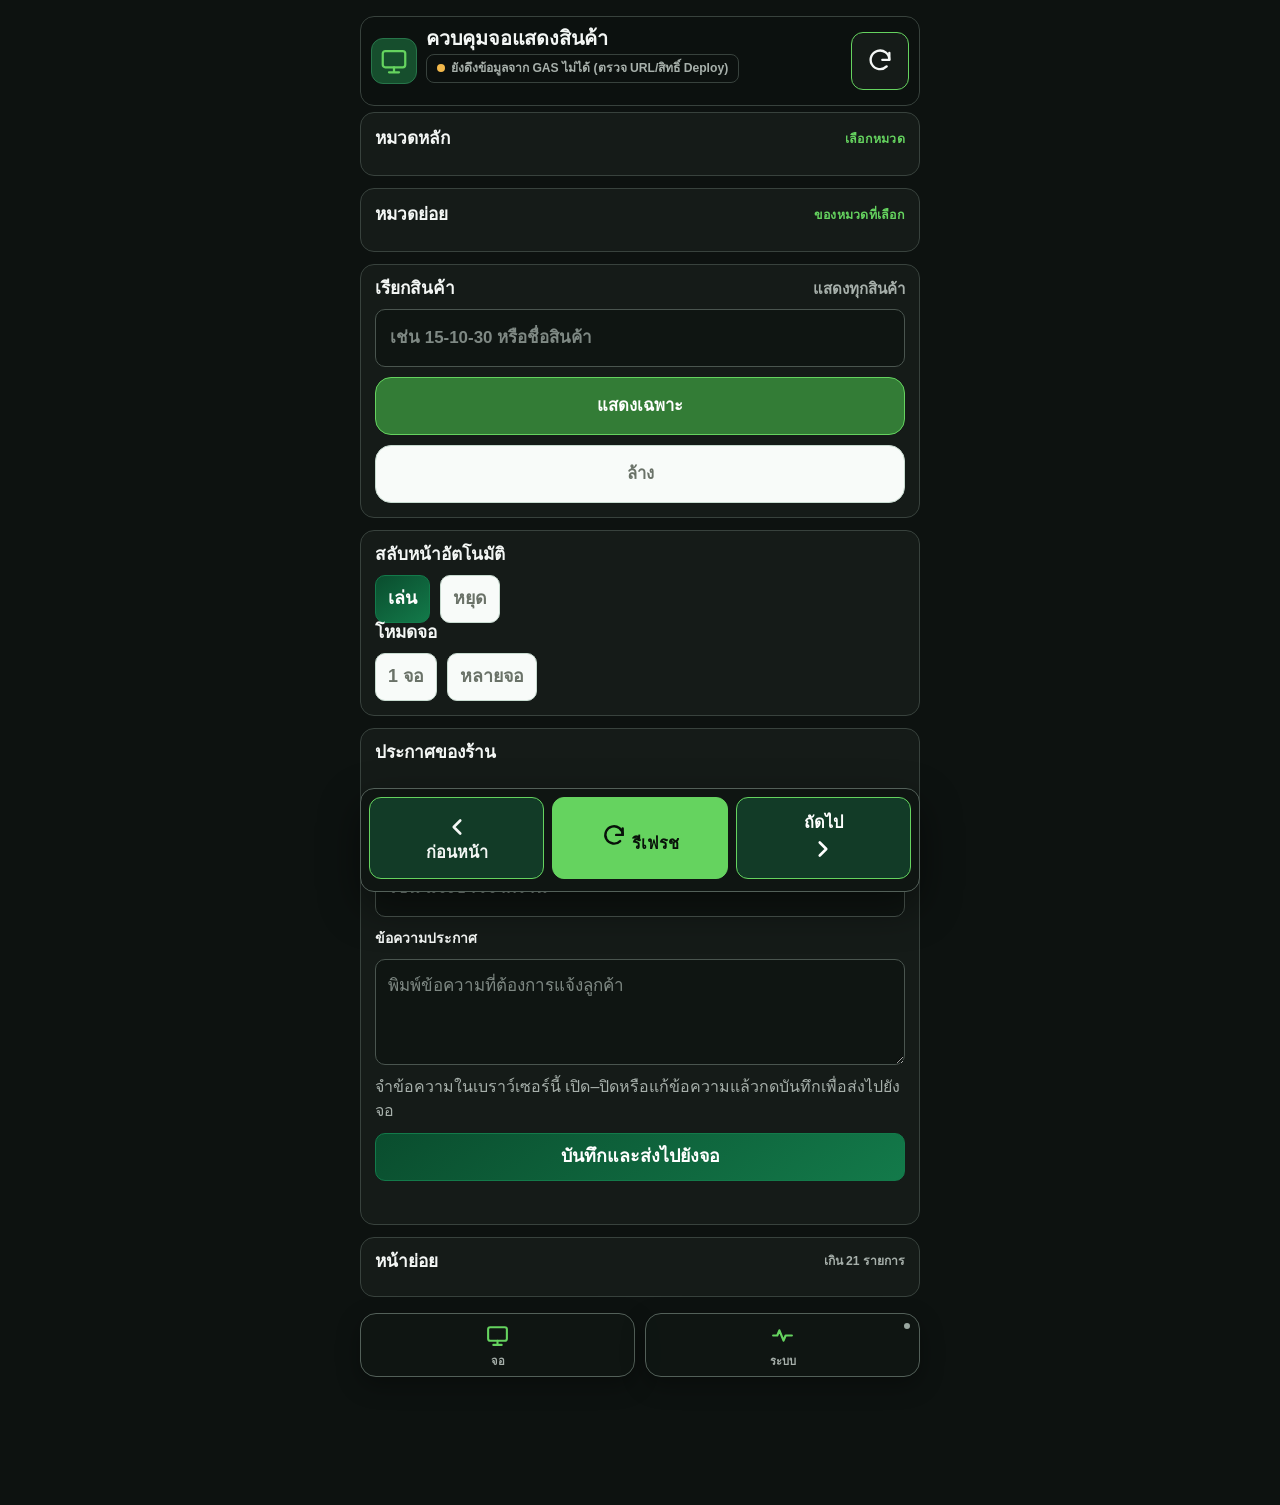
==== commit 4b15a06d: "Improve TV display with red 3D prices and cached announcement controls" ====
--- a/control.html
+++ b/control.html
@@ -1979,6 +1979,17 @@
     }
 
   </style>
+  <style>
+    .announcement-card { display: grid; gap: 10px; }
+    .announcement-card .section-title { margin-bottom: 0; }
+    .announcement-card label { font-size: 14px; font-weight: 600; color: inherit; }
+    #btnSaveAnnouncement { scroll-margin-block: 150px; }
+    .announcement-control-toggle { display: flex; gap: 10px; align-items: center; padding-block: 4px; }
+    #controlAnnouncementEnabled { width: 20px; height: 20px; accent-color: #174d35; }
+    #controlAnnouncementText { width: 100%; height: auto; min-height: 105px; padding: 12px; resize: vertical; line-height: 1.5; font: inherit; }
+    .announcement-card p { margin: 0; line-height: 1.5; }
+    #announcementSaveStatus { min-height: 1.5em; font-size: 13px; }
+  </style>
 </head>
 <body>
   <div class="wrap">
@@ -2031,6 +2042,20 @@
             <button class="btn secondary" id="btnModeSingle" type="button">1 จอ</button>
             <button class="btn secondary" id="btnModeWall" type="button">หลายจอ</button>
           </div>
+        </section>
+
+        <section class="card announcement-card" aria-label="ประกาศของร้าน">
+          <div class="section-title"><b>ประกาศของร้าน</b></div>
+          <label class="announcement-control-toggle" for="controlAnnouncementEnabled">
+            <input type="checkbox" id="controlAnnouncementEnabled"> แสดงประกาศบนจอ
+          </label>
+          <label for="controlAnnouncementTitle">หัวข้อประกาศ</label>
+          <input class="product-filter-input" type="text" id="controlAnnouncementTitle" maxlength="60" placeholder="เช่น แจ้งข่าวจากร้าน">
+          <label for="controlAnnouncementText">ข้อความประกาศ</label>
+          <textarea class="product-filter-input" id="controlAnnouncementText" rows="4" maxlength="180" placeholder="พิมพ์ข้อความที่ต้องการแจ้งลูกค้า"></textarea>
+          <p class="muted">จำข้อความในเบราว์เซอร์นี้ เปิด–ปิดหรือแก้ข้อความแล้วกดบันทึกเพื่อส่งไปยังจอ</p>
+          <button class="btn primary" id="btnSaveAnnouncement" type="button">บันทึกและส่งไปยังจอ</button>
+          <p class="muted" id="announcementSaveStatus" role="status" aria-live="polite"></p>
         </section>
 
         <section class="card subpage-card category-panel">
@@ -2155,7 +2180,7 @@
     const TV_HEARTBEAT_STALE_MS = 90000;
     const AUTO_PLAY_PENDING_MS = 7000;
     const NAVIGATION_PENDING_MS = 10000;
-    const APP_VERSION = "display-discount-v17";
+    const APP_VERSION = "display-3d-announcement-v18";
     const VERSION_CHECK_INTERVAL_MS = 60 * 1000;
     const VOICE_TRIGGER_PREFIXES = [
       "เปิด", "โปรด", "พบ", "เปด", "เผิด", "เพิ่ม",
@@ -4001,6 +4026,63 @@
       event.preventDefault();
       sendProductFilter(event.currentTarget.value);
     });
+    function announcementCacheKey() {
+      return "tv-display-announcement-control-v1:" + (getWebAppUrl() || location.origin);
+    }
+
+    function readAnnouncementForm() {
+      return {
+        enabled: $("controlAnnouncementEnabled").checked,
+        title: $("controlAnnouncementTitle").value.trim().slice(0, 60),
+        text: $("controlAnnouncementText").value.trim().slice(0, 180)
+      };
+    }
+
+    function cacheAnnouncementDraft() {
+      try {
+        localStorage.setItem(announcementCacheKey(), JSON.stringify(readAnnouncementForm()));
+        return true;
+      } catch { return false; }
+    }
+
+    function restoreAnnouncementDraft() {
+      let value = {};
+      try {
+        const draft = localStorage.getItem(announcementCacheKey());
+        if (draft) value = JSON.parse(draft) || {};
+        else {
+          const display = JSON.parse(localStorage.getItem(STORAGE_KEY) || "{}");
+          value = { enabled: display.announcementEnabled, title: display.announcementTitle, text: display.announcementText };
+        }
+      } catch {}
+      $("controlAnnouncementEnabled").checked = value.enabled === true;
+      $("controlAnnouncementTitle").value = clean(value.title).slice(0, 60);
+      $("controlAnnouncementText").value = clean(value.text).slice(0, 180);
+    }
+
+    $("btnSaveAnnouncement").onclick = () => {
+      const announcement = readAnnouncementForm();
+      if (announcement.enabled && !announcement.text) {
+        $("announcementSaveStatus").textContent = "กรอกข้อความก่อนเปิดประกาศ";
+        $("controlAnnouncementText").focus();
+        return;
+      }
+      const cached = cacheAnnouncementDraft();
+      sendCommand("setAnnouncement", announcement);
+      $("announcementSaveStatus").textContent = cached
+        ? "บันทึกข้อความในเบราว์เซอร์แล้ว • ส่งคำสั่งไปยังจอแล้ว"
+        : "ส่งคำสั่งแล้ว แต่เบราว์เซอร์ไม่อนุญาตให้จำข้อความ";
+    };
+    for (const id of ["controlAnnouncementEnabled", "controlAnnouncementTitle", "controlAnnouncementText"]) {
+      $(id).addEventListener("input", () => {
+        const cached = cacheAnnouncementDraft();
+        $("announcementSaveStatus").textContent = cached
+          ? "จำข้อความร่างแล้ว • กดบันทึกเพื่อส่งไปยังจอ"
+          : "ยังจำข้อความไม่ได้ • กดบันทึกเพื่อส่งไปยังจอ";
+      });
+    }
+    restoreAnnouncementDraft();
+
     $("btnReloadMeta").onclick = reloadMeta;
     $("btnLoadLayout").onclick = loadLayoutProducts;
     $("btnSaveLayout").onclick = saveLayoutProducts;
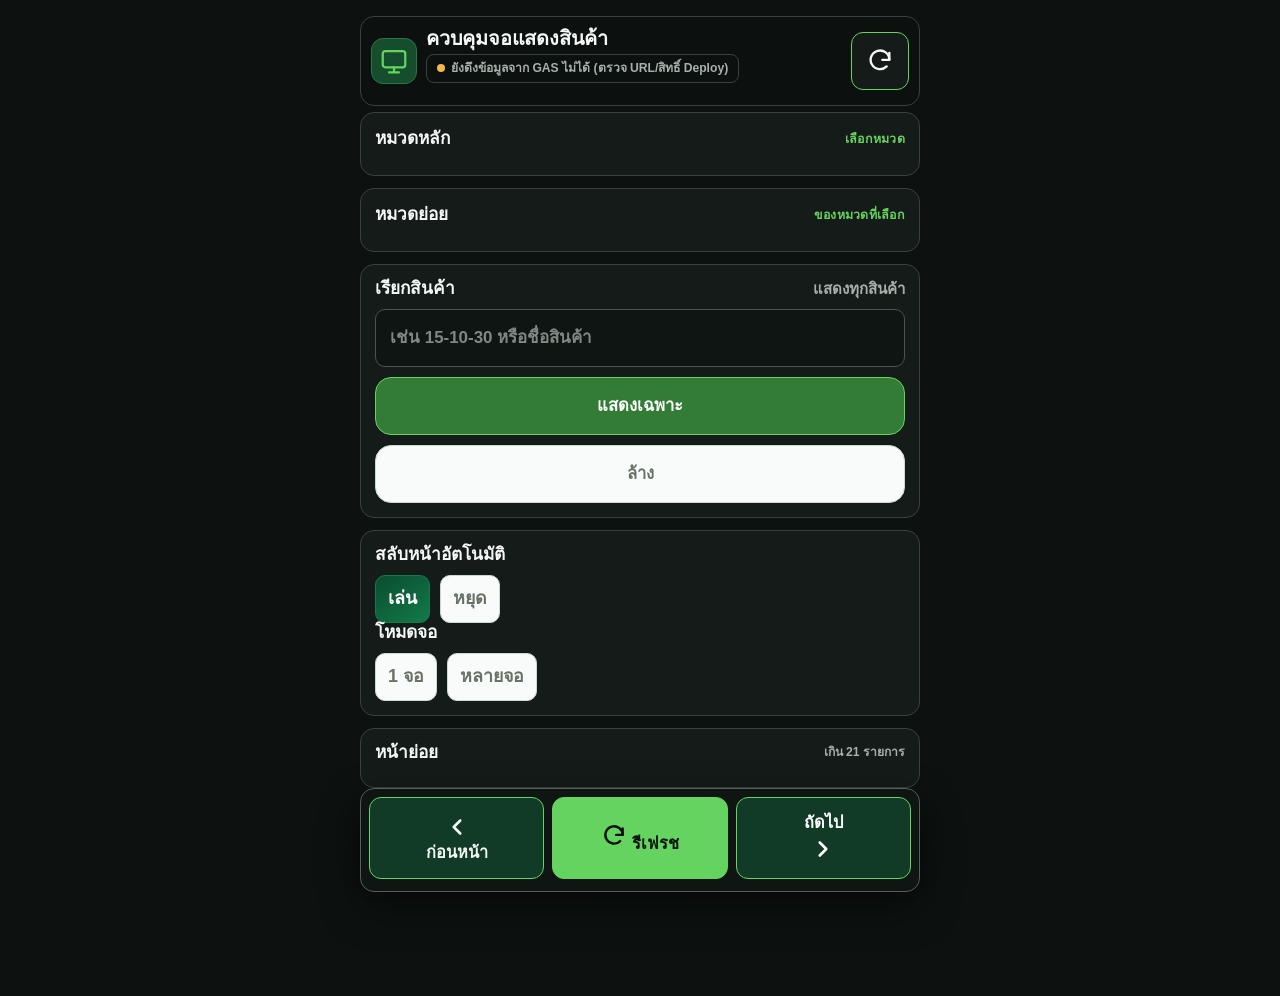
==== commit 88a9bc0f: "Revert "Improve TV display with red 3D prices and cached announcement controls" This reverts commit " ====
--- a/control.html
+++ b/control.html
@@ -1979,17 +1979,6 @@
     }
 
   </style>
-  <style>
-    .announcement-card { display: grid; gap: 10px; }
-    .announcement-card .section-title { margin-bottom: 0; }
-    .announcement-card label { font-size: 14px; font-weight: 600; color: inherit; }
-    #btnSaveAnnouncement { scroll-margin-block: 150px; }
-    .announcement-control-toggle { display: flex; gap: 10px; align-items: center; padding-block: 4px; }
-    #controlAnnouncementEnabled { width: 20px; height: 20px; accent-color: #174d35; }
-    #controlAnnouncementText { width: 100%; height: auto; min-height: 105px; padding: 12px; resize: vertical; line-height: 1.5; font: inherit; }
-    .announcement-card p { margin: 0; line-height: 1.5; }
-    #announcementSaveStatus { min-height: 1.5em; font-size: 13px; }
-  </style>
 </head>
 <body>
   <div class="wrap">
@@ -2042,20 +2031,6 @@
             <button class="btn secondary" id="btnModeSingle" type="button">1 จอ</button>
             <button class="btn secondary" id="btnModeWall" type="button">หลายจอ</button>
           </div>
-        </section>
-
-        <section class="card announcement-card" aria-label="ประกาศของร้าน">
-          <div class="section-title"><b>ประกาศของร้าน</b></div>
-          <label class="announcement-control-toggle" for="controlAnnouncementEnabled">
-            <input type="checkbox" id="controlAnnouncementEnabled"> แสดงประกาศบนจอ
-          </label>
-          <label for="controlAnnouncementTitle">หัวข้อประกาศ</label>
-          <input class="product-filter-input" type="text" id="controlAnnouncementTitle" maxlength="60" placeholder="เช่น แจ้งข่าวจากร้าน">
-          <label for="controlAnnouncementText">ข้อความประกาศ</label>
-          <textarea class="product-filter-input" id="controlAnnouncementText" rows="4" maxlength="180" placeholder="พิมพ์ข้อความที่ต้องการแจ้งลูกค้า"></textarea>
-          <p class="muted">จำข้อความในเบราว์เซอร์นี้ เปิด–ปิดหรือแก้ข้อความแล้วกดบันทึกเพื่อส่งไปยังจอ</p>
-          <button class="btn primary" id="btnSaveAnnouncement" type="button">บันทึกและส่งไปยังจอ</button>
-          <p class="muted" id="announcementSaveStatus" role="status" aria-live="polite"></p>
         </section>
 
         <section class="card subpage-card category-panel">
@@ -2180,7 +2155,7 @@
     const TV_HEARTBEAT_STALE_MS = 90000;
     const AUTO_PLAY_PENDING_MS = 7000;
     const NAVIGATION_PENDING_MS = 10000;
-    const APP_VERSION = "display-3d-announcement-v18";
+    const APP_VERSION = "display-discount-v17";
     const VERSION_CHECK_INTERVAL_MS = 60 * 1000;
     const VOICE_TRIGGER_PREFIXES = [
       "เปิด", "โปรด", "พบ", "เปด", "เผิด", "เพิ่ม",
@@ -4026,63 +4001,6 @@
       event.preventDefault();
       sendProductFilter(event.currentTarget.value);
     });
-    function announcementCacheKey() {
-      return "tv-display-announcement-control-v1:" + (getWebAppUrl() || location.origin);
-    }
-
-    function readAnnouncementForm() {
-      return {
-        enabled: $("controlAnnouncementEnabled").checked,
-        title: $("controlAnnouncementTitle").value.trim().slice(0, 60),
-        text: $("controlAnnouncementText").value.trim().slice(0, 180)
-      };
-    }
-
-    function cacheAnnouncementDraft() {
-      try {
-        localStorage.setItem(announcementCacheKey(), JSON.stringify(readAnnouncementForm()));
-        return true;
-      } catch { return false; }
-    }
-
-    function restoreAnnouncementDraft() {
-      let value = {};
-      try {
-        const draft = localStorage.getItem(announcementCacheKey());
-        if (draft) value = JSON.parse(draft) || {};
-        else {
-          const display = JSON.parse(localStorage.getItem(STORAGE_KEY) || "{}");
-          value = { enabled: display.announcementEnabled, title: display.announcementTitle, text: display.announcementText };
-        }
-      } catch {}
-      $("controlAnnouncementEnabled").checked = value.enabled === true;
-      $("controlAnnouncementTitle").value = clean(value.title).slice(0, 60);
-      $("controlAnnouncementText").value = clean(value.text).slice(0, 180);
-    }
-
-    $("btnSaveAnnouncement").onclick = () => {
-      const announcement = readAnnouncementForm();
-      if (announcement.enabled && !announcement.text) {
-        $("announcementSaveStatus").textContent = "กรอกข้อความก่อนเปิดประกาศ";
-        $("controlAnnouncementText").focus();
-        return;
-      }
-      const cached = cacheAnnouncementDraft();
-      sendCommand("setAnnouncement", announcement);
-      $("announcementSaveStatus").textContent = cached
-        ? "บันทึกข้อความในเบราว์เซอร์แล้ว • ส่งคำสั่งไปยังจอแล้ว"
-        : "ส่งคำสั่งแล้ว แต่เบราว์เซอร์ไม่อนุญาตให้จำข้อความ";
-    };
-    for (const id of ["controlAnnouncementEnabled", "controlAnnouncementTitle", "controlAnnouncementText"]) {
-      $(id).addEventListener("input", () => {
-        const cached = cacheAnnouncementDraft();
-        $("announcementSaveStatus").textContent = cached
-          ? "จำข้อความร่างแล้ว • กดบันทึกเพื่อส่งไปยังจอ"
-          : "ยังจำข้อความไม่ได้ • กดบันทึกเพื่อส่งไปยังจอ";
-      });
-    }
-    restoreAnnouncementDraft();
-
     $("btnReloadMeta").onclick = reloadMeta;
     $("btnLoadLayout").onclick = loadLayoutProducts;
     $("btnSaveLayout").onclick = saveLayoutProducts;
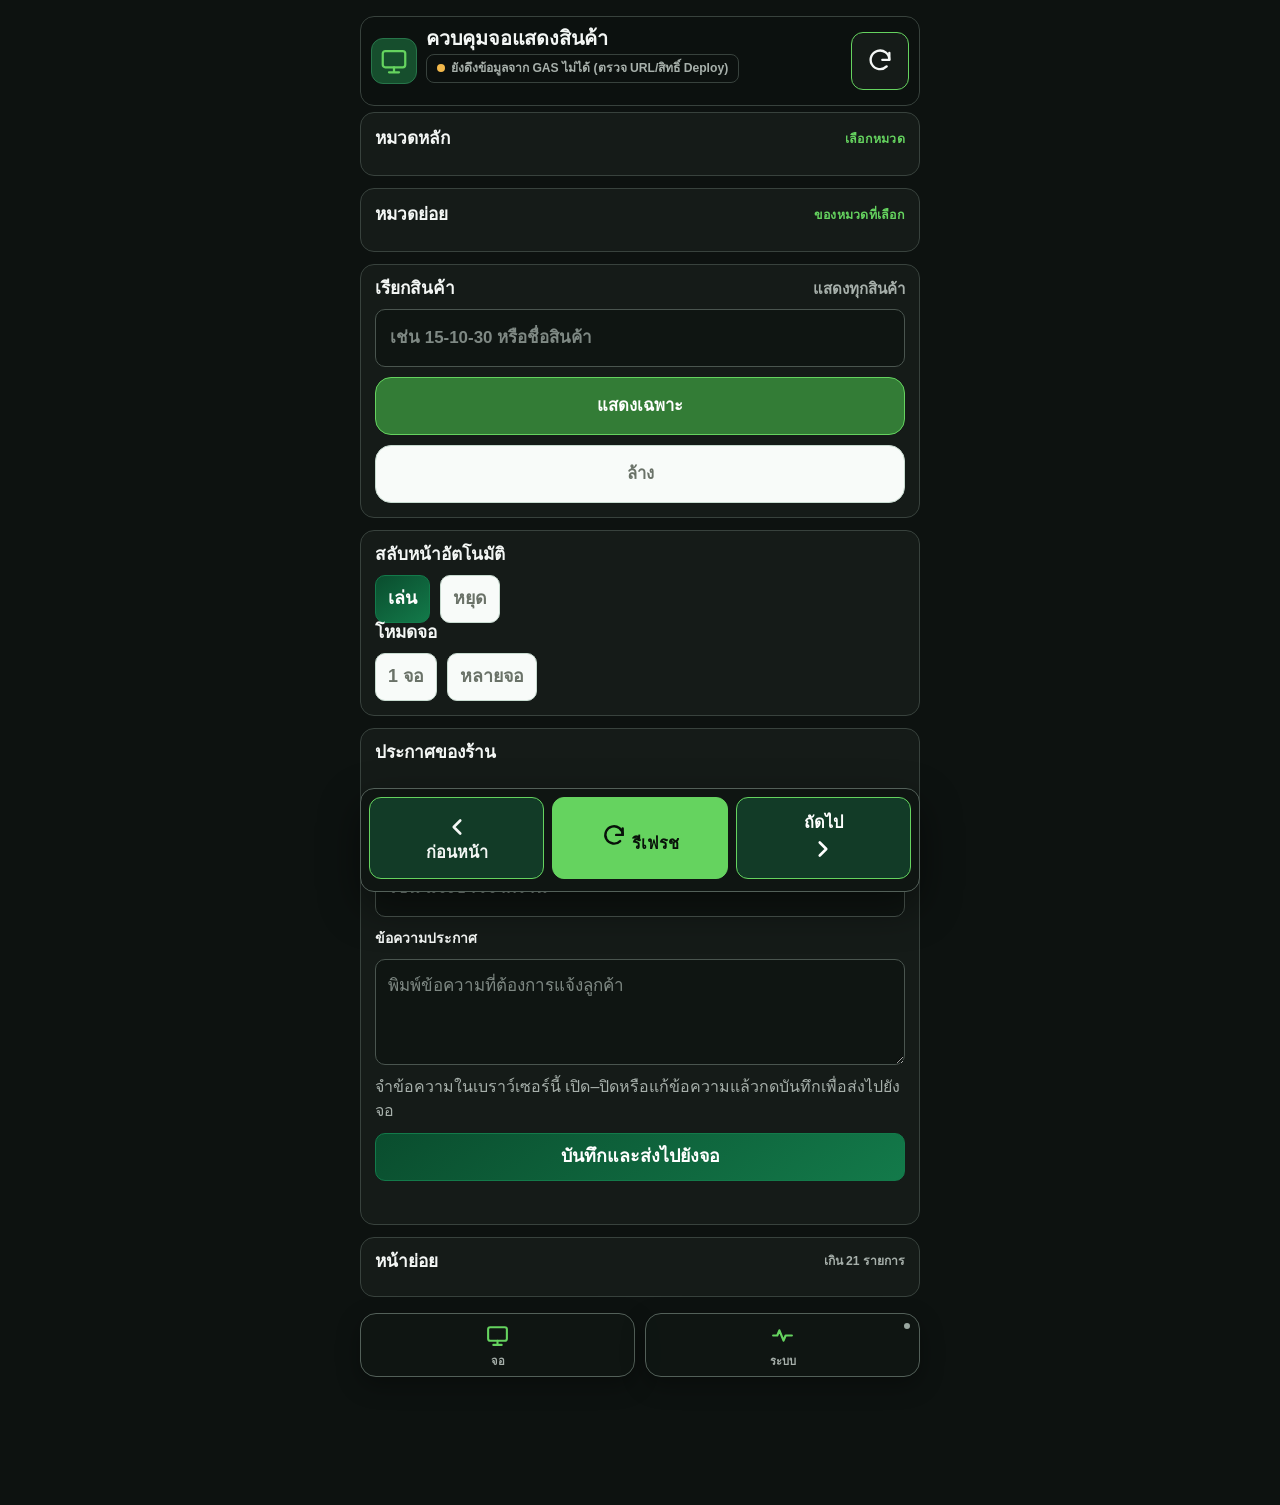
==== commit c4ffc523: "Preserve original TV image sizes while adding 3D prices and announcements" ====
--- a/control.html
+++ b/control.html
@@ -1979,6 +1979,17 @@
     }
 
   </style>
+  <style>
+    .announcement-card { display: grid; gap: 10px; }
+    .announcement-card .section-title { margin-bottom: 0; }
+    .announcement-card label { font-size: 14px; font-weight: 600; color: inherit; }
+    #btnSaveAnnouncement { scroll-margin-block: 150px; }
+    .announcement-control-toggle { display: flex; gap: 10px; align-items: center; padding-block: 4px; }
+    #controlAnnouncementEnabled { width: 20px; height: 20px; accent-color: #174d35; }
+    #controlAnnouncementText { width: 100%; height: auto; min-height: 105px; padding: 12px; resize: vertical; line-height: 1.5; font: inherit; }
+    .announcement-card p { margin: 0; line-height: 1.5; }
+    #announcementSaveStatus { min-height: 1.5em; font-size: 13px; }
+  </style>
 </head>
 <body>
   <div class="wrap">
@@ -2031,6 +2042,20 @@
             <button class="btn secondary" id="btnModeSingle" type="button">1 จอ</button>
             <button class="btn secondary" id="btnModeWall" type="button">หลายจอ</button>
           </div>
+        </section>
+
+        <section class="card announcement-card" aria-label="ประกาศของร้าน">
+          <div class="section-title"><b>ประกาศของร้าน</b></div>
+          <label class="announcement-control-toggle" for="controlAnnouncementEnabled">
+            <input type="checkbox" id="controlAnnouncementEnabled"> แสดงประกาศบนจอ
+          </label>
+          <label for="controlAnnouncementTitle">หัวข้อประกาศ</label>
+          <input class="product-filter-input" type="text" id="controlAnnouncementTitle" maxlength="60" placeholder="เช่น แจ้งข่าวจากร้าน">
+          <label for="controlAnnouncementText">ข้อความประกาศ</label>
+          <textarea class="product-filter-input" id="controlAnnouncementText" rows="4" maxlength="180" placeholder="พิมพ์ข้อความที่ต้องการแจ้งลูกค้า"></textarea>
+          <p class="muted">จำข้อความในเบราว์เซอร์นี้ เปิด–ปิดหรือแก้ข้อความแล้วกดบันทึกเพื่อส่งไปยังจอ</p>
+          <button class="btn primary" id="btnSaveAnnouncement" type="button">บันทึกและส่งไปยังจอ</button>
+          <p class="muted" id="announcementSaveStatus" role="status" aria-live="polite"></p>
         </section>
 
         <section class="card subpage-card category-panel">
@@ -2155,7 +2180,7 @@
     const TV_HEARTBEAT_STALE_MS = 90000;
     const AUTO_PLAY_PENDING_MS = 7000;
     const NAVIGATION_PENDING_MS = 10000;
-    const APP_VERSION = "display-discount-v17";
+    const APP_VERSION = "display-original-layout-v19";
     const VERSION_CHECK_INTERVAL_MS = 60 * 1000;
     const VOICE_TRIGGER_PREFIXES = [
       "เปิด", "โปรด", "พบ", "เปด", "เผิด", "เพิ่ม",
@@ -4001,6 +4026,63 @@
       event.preventDefault();
       sendProductFilter(event.currentTarget.value);
     });
+    function announcementCacheKey() {
+      return "tv-display-announcement-control-v1:" + (getWebAppUrl() || location.origin);
+    }
+
+    function readAnnouncementForm() {
+      return {
+        enabled: $("controlAnnouncementEnabled").checked,
+        title: $("controlAnnouncementTitle").value.trim().slice(0, 60),
+        text: $("controlAnnouncementText").value.trim().slice(0, 180)
+      };
+    }
+
+    function cacheAnnouncementDraft() {
+      try {
+        localStorage.setItem(announcementCacheKey(), JSON.stringify(readAnnouncementForm()));
+        return true;
+      } catch { return false; }
+    }
+
+    function restoreAnnouncementDraft() {
+      let value = {};
+      try {
+        const draft = localStorage.getItem(announcementCacheKey());
+        if (draft) value = JSON.parse(draft) || {};
+        else {
+          const display = JSON.parse(localStorage.getItem(STORAGE_KEY) || "{}");
+          value = { enabled: display.announcementEnabled, title: display.announcementTitle, text: display.announcementText };
+        }
+      } catch {}
+      $("controlAnnouncementEnabled").checked = value.enabled === true;
+      $("controlAnnouncementTitle").value = clean(value.title).slice(0, 60);
+      $("controlAnnouncementText").value = clean(value.text).slice(0, 180);
+    }
+
+    $("btnSaveAnnouncement").onclick = () => {
+      const announcement = readAnnouncementForm();
+      if (announcement.enabled && !announcement.text) {
+        $("announcementSaveStatus").textContent = "กรอกข้อความก่อนเปิดประกาศ";
+        $("controlAnnouncementText").focus();
+        return;
+      }
+      const cached = cacheAnnouncementDraft();
+      sendCommand("setAnnouncement", announcement);
+      $("announcementSaveStatus").textContent = cached
+        ? "บันทึกข้อความในเบราว์เซอร์แล้ว • ส่งคำสั่งไปยังจอแล้ว"
+        : "ส่งคำสั่งแล้ว แต่เบราว์เซอร์ไม่อนุญาตให้จำข้อความ";
+    };
+    for (const id of ["controlAnnouncementEnabled", "controlAnnouncementTitle", "controlAnnouncementText"]) {
+      $(id).addEventListener("input", () => {
+        const cached = cacheAnnouncementDraft();
+        $("announcementSaveStatus").textContent = cached
+          ? "จำข้อความร่างแล้ว • กดบันทึกเพื่อส่งไปยังจอ"
+          : "ยังจำข้อความไม่ได้ • กดบันทึกเพื่อส่งไปยังจอ";
+      });
+    }
+    restoreAnnouncementDraft();
+
     $("btnReloadMeta").onclick = reloadMeta;
     $("btnLoadLayout").onclick = loadLayoutProducts;
     $("btnSaveLayout").onclick = saveLayoutProducts;
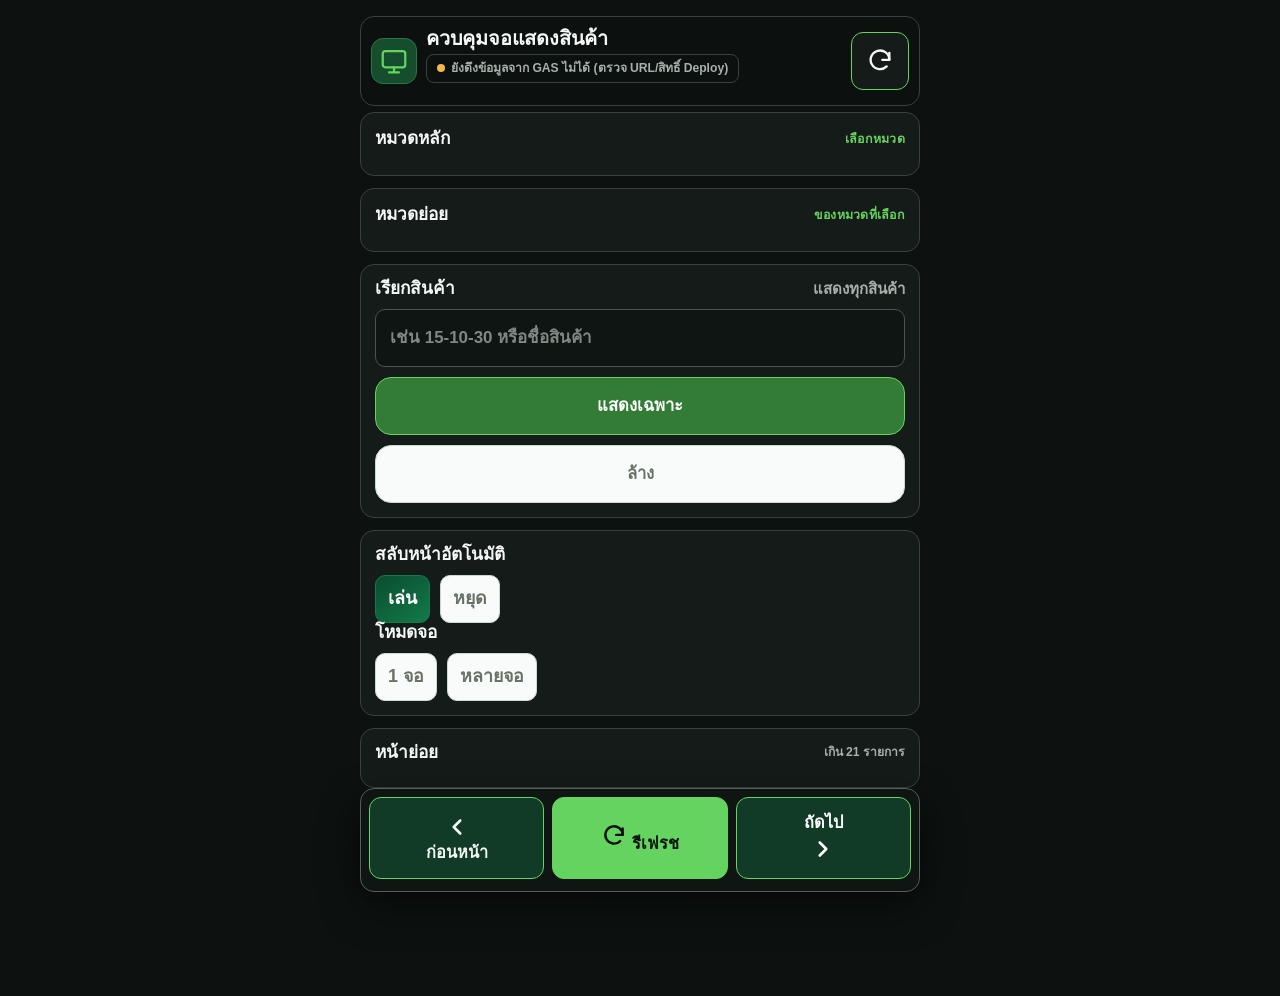
==== commit 33f21f5a: "Revert "Preserve original TV image sizes while adding 3D prices and announcements" This reverts comm" ====
--- a/control.html
+++ b/control.html
@@ -1979,17 +1979,6 @@
     }
 
   </style>
-  <style>
-    .announcement-card { display: grid; gap: 10px; }
-    .announcement-card .section-title { margin-bottom: 0; }
-    .announcement-card label { font-size: 14px; font-weight: 600; color: inherit; }
-    #btnSaveAnnouncement { scroll-margin-block: 150px; }
-    .announcement-control-toggle { display: flex; gap: 10px; align-items: center; padding-block: 4px; }
-    #controlAnnouncementEnabled { width: 20px; height: 20px; accent-color: #174d35; }
-    #controlAnnouncementText { width: 100%; height: auto; min-height: 105px; padding: 12px; resize: vertical; line-height: 1.5; font: inherit; }
-    .announcement-card p { margin: 0; line-height: 1.5; }
-    #announcementSaveStatus { min-height: 1.5em; font-size: 13px; }
-  </style>
 </head>
 <body>
   <div class="wrap">
@@ -2042,20 +2031,6 @@
             <button class="btn secondary" id="btnModeSingle" type="button">1 จอ</button>
             <button class="btn secondary" id="btnModeWall" type="button">หลายจอ</button>
           </div>
-        </section>
-
-        <section class="card announcement-card" aria-label="ประกาศของร้าน">
-          <div class="section-title"><b>ประกาศของร้าน</b></div>
-          <label class="announcement-control-toggle" for="controlAnnouncementEnabled">
-            <input type="checkbox" id="controlAnnouncementEnabled"> แสดงประกาศบนจอ
-          </label>
-          <label for="controlAnnouncementTitle">หัวข้อประกาศ</label>
-          <input class="product-filter-input" type="text" id="controlAnnouncementTitle" maxlength="60" placeholder="เช่น แจ้งข่าวจากร้าน">
-          <label for="controlAnnouncementText">ข้อความประกาศ</label>
-          <textarea class="product-filter-input" id="controlAnnouncementText" rows="4" maxlength="180" placeholder="พิมพ์ข้อความที่ต้องการแจ้งลูกค้า"></textarea>
-          <p class="muted">จำข้อความในเบราว์เซอร์นี้ เปิด–ปิดหรือแก้ข้อความแล้วกดบันทึกเพื่อส่งไปยังจอ</p>
-          <button class="btn primary" id="btnSaveAnnouncement" type="button">บันทึกและส่งไปยังจอ</button>
-          <p class="muted" id="announcementSaveStatus" role="status" aria-live="polite"></p>
         </section>
 
         <section class="card subpage-card category-panel">
@@ -2180,7 +2155,7 @@
     const TV_HEARTBEAT_STALE_MS = 90000;
     const AUTO_PLAY_PENDING_MS = 7000;
     const NAVIGATION_PENDING_MS = 10000;
-    const APP_VERSION = "display-original-layout-v19";
+    const APP_VERSION = "display-discount-v17";
     const VERSION_CHECK_INTERVAL_MS = 60 * 1000;
     const VOICE_TRIGGER_PREFIXES = [
       "เปิด", "โปรด", "พบ", "เปด", "เผิด", "เพิ่ม",
@@ -4026,63 +4001,6 @@
       event.preventDefault();
       sendProductFilter(event.currentTarget.value);
     });
-    function announcementCacheKey() {
-      return "tv-display-announcement-control-v1:" + (getWebAppUrl() || location.origin);
-    }
-
-    function readAnnouncementForm() {
-      return {
-        enabled: $("controlAnnouncementEnabled").checked,
-        title: $("controlAnnouncementTitle").value.trim().slice(0, 60),
-        text: $("controlAnnouncementText").value.trim().slice(0, 180)
-      };
-    }
-
-    function cacheAnnouncementDraft() {
-      try {
-        localStorage.setItem(announcementCacheKey(), JSON.stringify(readAnnouncementForm()));
-        return true;
-      } catch { return false; }
-    }
-
-    function restoreAnnouncementDraft() {
-      let value = {};
-      try {
-        const draft = localStorage.getItem(announcementCacheKey());
-        if (draft) value = JSON.parse(draft) || {};
-        else {
-          const display = JSON.parse(localStorage.getItem(STORAGE_KEY) || "{}");
-          value = { enabled: display.announcementEnabled, title: display.announcementTitle, text: display.announcementText };
-        }
-      } catch {}
-      $("controlAnnouncementEnabled").checked = value.enabled === true;
-      $("controlAnnouncementTitle").value = clean(value.title).slice(0, 60);
-      $("controlAnnouncementText").value = clean(value.text).slice(0, 180);
-    }
-
-    $("btnSaveAnnouncement").onclick = () => {
-      const announcement = readAnnouncementForm();
-      if (announcement.enabled && !announcement.text) {
-        $("announcementSaveStatus").textContent = "กรอกข้อความก่อนเปิดประกาศ";
-        $("controlAnnouncementText").focus();
-        return;
-      }
-      const cached = cacheAnnouncementDraft();
-      sendCommand("setAnnouncement", announcement);
-      $("announcementSaveStatus").textContent = cached
-        ? "บันทึกข้อความในเบราว์เซอร์แล้ว • ส่งคำสั่งไปยังจอแล้ว"
-        : "ส่งคำสั่งแล้ว แต่เบราว์เซอร์ไม่อนุญาตให้จำข้อความ";
-    };
-    for (const id of ["controlAnnouncementEnabled", "controlAnnouncementTitle", "controlAnnouncementText"]) {
-      $(id).addEventListener("input", () => {
-        const cached = cacheAnnouncementDraft();
-        $("announcementSaveStatus").textContent = cached
-          ? "จำข้อความร่างแล้ว • กดบันทึกเพื่อส่งไปยังจอ"
-          : "ยังจำข้อความไม่ได้ • กดบันทึกเพื่อส่งไปยังจอ";
-      });
-    }
-    restoreAnnouncementDraft();
-
     $("btnReloadMeta").onclick = reloadMeta;
     $("btnLoadLayout").onclick = loadLayoutProducts;
     $("btnSaveLayout").onclick = saveLayoutProducts;
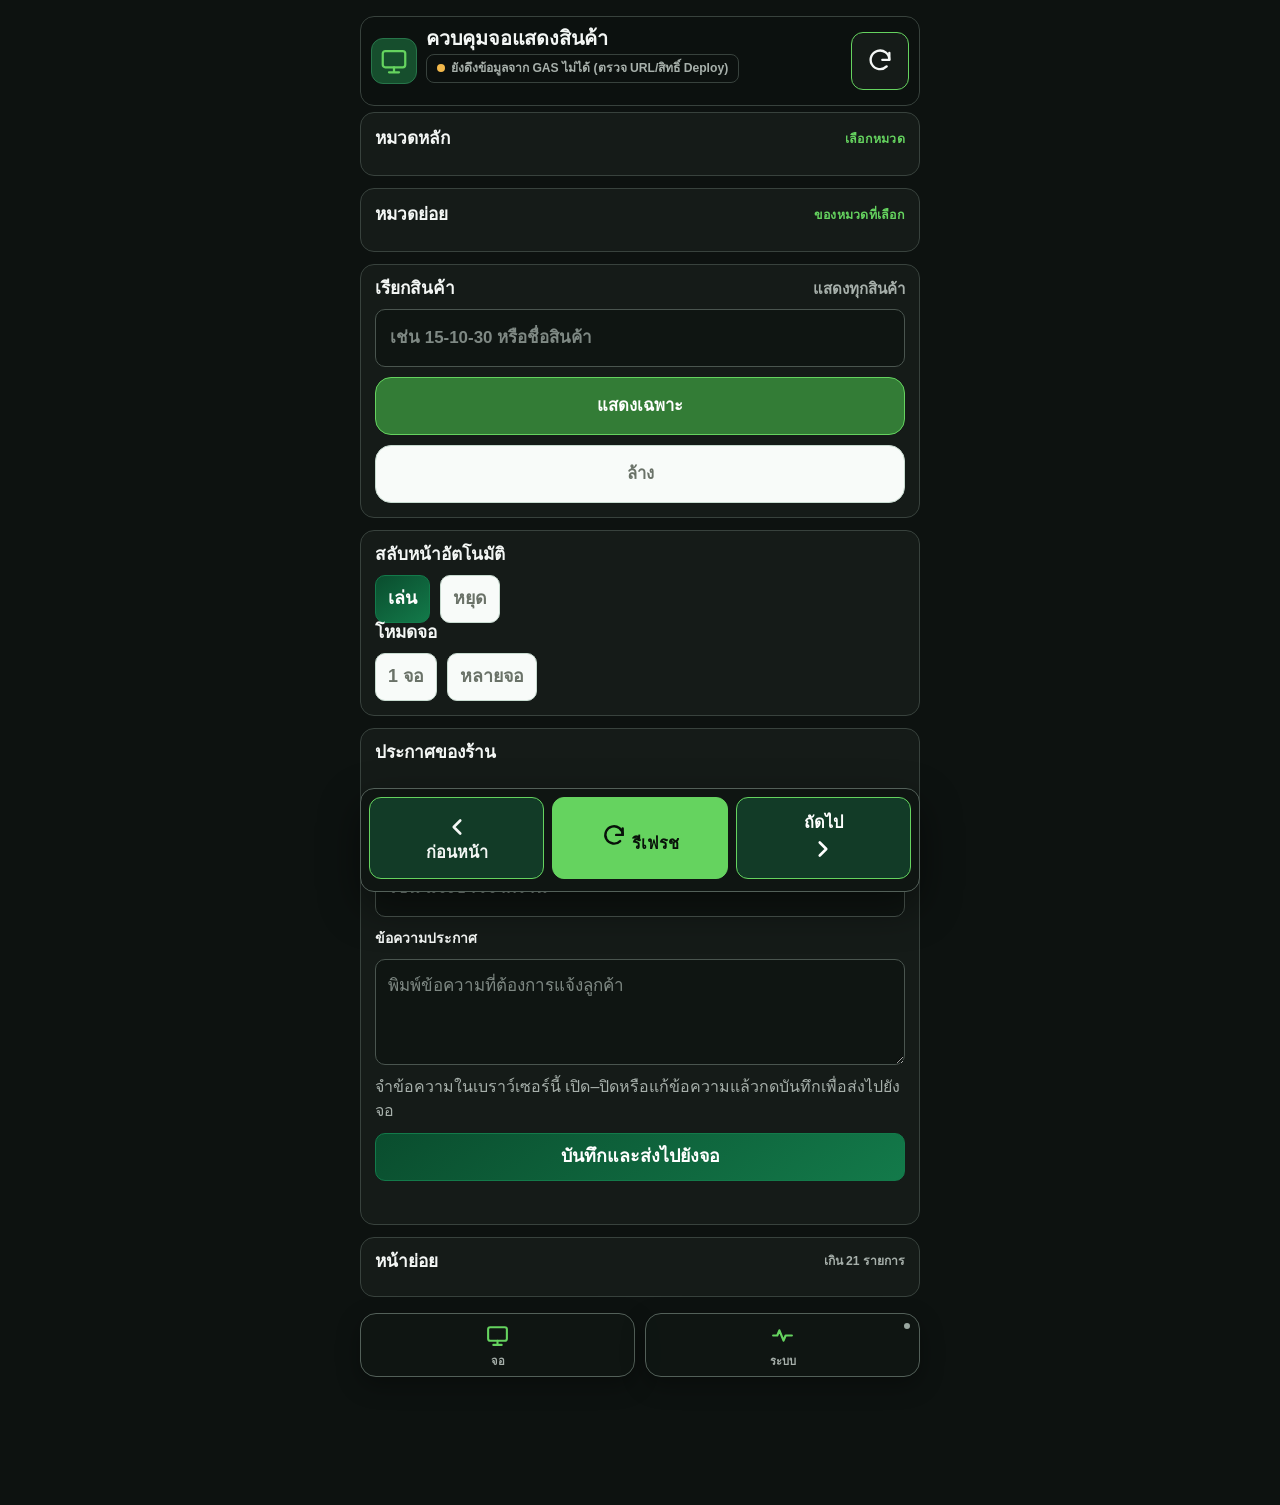
==== commit a9d92295: "Improve command responsiveness and add compact readable announcements" ====
--- a/control.html
+++ b/control.html
@@ -1979,6 +1979,17 @@
     }
 
   </style>
+  <style>
+    .announcement-card { display: grid; gap: 10px; }
+    .announcement-card .section-title { margin-bottom: 0; }
+    .announcement-card label { font-size: 14px; font-weight: 600; color: inherit; }
+    #btnSaveAnnouncement { scroll-margin-block: 150px; }
+    .announcement-control-toggle { display: flex; gap: 10px; align-items: center; padding-block: 4px; }
+    #controlAnnouncementEnabled { width: 20px; height: 20px; accent-color: #174d35; }
+    #controlAnnouncementText { width: 100%; height: auto; min-height: 105px; padding: 12px; resize: vertical; line-height: 1.5; font: inherit; }
+    .announcement-card p { margin: 0; line-height: 1.5; }
+    #announcementSaveStatus { min-height: 1.5em; font-size: 13px; }
+  </style>
 </head>
 <body>
   <div class="wrap">
@@ -2031,6 +2042,20 @@
             <button class="btn secondary" id="btnModeSingle" type="button">1 จอ</button>
             <button class="btn secondary" id="btnModeWall" type="button">หลายจอ</button>
           </div>
+        </section>
+
+        <section class="card announcement-card" aria-label="ประกาศของร้าน">
+          <div class="section-title"><b>ประกาศของร้าน</b></div>
+          <label class="announcement-control-toggle" for="controlAnnouncementEnabled">
+            <input type="checkbox" id="controlAnnouncementEnabled"> แสดงประกาศบนจอ
+          </label>
+          <label for="controlAnnouncementTitle">หัวข้อประกาศ</label>
+          <input class="product-filter-input" type="text" id="controlAnnouncementTitle" maxlength="60" placeholder="เช่น แจ้งข่าวจากร้าน">
+          <label for="controlAnnouncementText">ข้อความประกาศ</label>
+          <textarea class="product-filter-input" id="controlAnnouncementText" rows="4" maxlength="180" placeholder="พิมพ์ข้อความที่ต้องการแจ้งลูกค้า"></textarea>
+          <p class="muted">จำข้อความในเบราว์เซอร์นี้ เปิด–ปิดหรือแก้ข้อความแล้วกดบันทึกเพื่อส่งไปยังจอ</p>
+          <button class="btn primary" id="btnSaveAnnouncement" type="button">บันทึกและส่งไปยังจอ</button>
+          <p class="muted" id="announcementSaveStatus" role="status" aria-live="polite"></p>
         </section>
 
         <section class="card subpage-card category-panel">
@@ -2155,7 +2180,7 @@
     const TV_HEARTBEAT_STALE_MS = 90000;
     const AUTO_PLAY_PENDING_MS = 7000;
     const NAVIGATION_PENDING_MS = 10000;
-    const APP_VERSION = "display-discount-v17";
+    const APP_VERSION = "display-clear-controls-v20";
     const VERSION_CHECK_INTERVAL_MS = 60 * 1000;
     const VOICE_TRIGGER_PREFIXES = [
       "เปิด", "โปรด", "พบ", "เปด", "เผิด", "เพิ่ม",
@@ -2631,21 +2656,21 @@
         if (!isCurrentCommand()) return;
 
         try {
-          if (navigator.sendBeacon) {
-            const blob = new Blob([payload], { type: "text/plain;charset=utf-8" });
-            if (navigator.sendBeacon(endpoint, blob)) return;
-          }
-        } catch {}
-
-        try {
           fetch(endpoint, {
             method: "POST",
             mode: "no-cors",
             cache: "no-store",
             keepalive: true,
+            priority: "high",
             headers: { "Content-Type": "text/plain;charset=utf-8" },
             body: payload
-          }).catch(() => {});
+          }).catch(() => {
+            if (isCurrentCommand() && navigator.sendBeacon) {
+              try {
+                navigator.sendBeacon(endpoint, new Blob([payload], { type: "text/plain;charset=utf-8" }));
+              } catch {}
+            }
+          });
         } catch {}
       };
 
@@ -4001,6 +4026,63 @@
       event.preventDefault();
       sendProductFilter(event.currentTarget.value);
     });
+    function announcementCacheKey() {
+      return "tv-display-announcement-control-v1:" + (getWebAppUrl() || location.origin);
+    }
+
+    function readAnnouncementForm() {
+      return {
+        enabled: $("controlAnnouncementEnabled").checked,
+        title: $("controlAnnouncementTitle").value.trim().slice(0, 60),
+        text: $("controlAnnouncementText").value.trim().slice(0, 180)
+      };
+    }
+
+    function cacheAnnouncementDraft() {
+      try {
+        localStorage.setItem(announcementCacheKey(), JSON.stringify(readAnnouncementForm()));
+        return true;
+      } catch { return false; }
+    }
+
+    function restoreAnnouncementDraft() {
+      let value = {};
+      try {
+        const draft = localStorage.getItem(announcementCacheKey());
+        if (draft) value = JSON.parse(draft) || {};
+        else {
+          const display = JSON.parse(localStorage.getItem(STORAGE_KEY) || "{}");
+          value = { enabled: display.announcementEnabled, title: display.announcementTitle, text: display.announcementText };
+        }
+      } catch {}
+      $("controlAnnouncementEnabled").checked = value.enabled === true;
+      $("controlAnnouncementTitle").value = clean(value.title).slice(0, 60);
+      $("controlAnnouncementText").value = clean(value.text).slice(0, 180);
+    }
+
+    $("btnSaveAnnouncement").onclick = () => {
+      const announcement = readAnnouncementForm();
+      if (announcement.enabled && !announcement.text) {
+        $("announcementSaveStatus").textContent = "กรอกข้อความก่อนเปิดประกาศ";
+        $("controlAnnouncementText").focus();
+        return;
+      }
+      const cached = cacheAnnouncementDraft();
+      sendCommand("setAnnouncement", announcement);
+      $("announcementSaveStatus").textContent = cached
+        ? "บันทึกข้อความในเบราว์เซอร์แล้ว • ส่งคำสั่งไปยังจอแล้ว"
+        : "ส่งคำสั่งแล้ว แต่เบราว์เซอร์ไม่อนุญาตให้จำข้อความ";
+    };
+    for (const id of ["controlAnnouncementEnabled", "controlAnnouncementTitle", "controlAnnouncementText"]) {
+      $(id).addEventListener("input", () => {
+        const cached = cacheAnnouncementDraft();
+        $("announcementSaveStatus").textContent = cached
+          ? "จำข้อความร่างแล้ว • กดบันทึกเพื่อส่งไปยังจอ"
+          : "ยังจำข้อความไม่ได้ • กดบันทึกเพื่อส่งไปยังจอ";
+      });
+    }
+    restoreAnnouncementDraft();
+
     $("btnReloadMeta").onclick = reloadMeta;
     $("btnLoadLayout").onclick = loadLayoutProducts;
     $("btnSaveLayout").onclick = saveLayoutProducts;
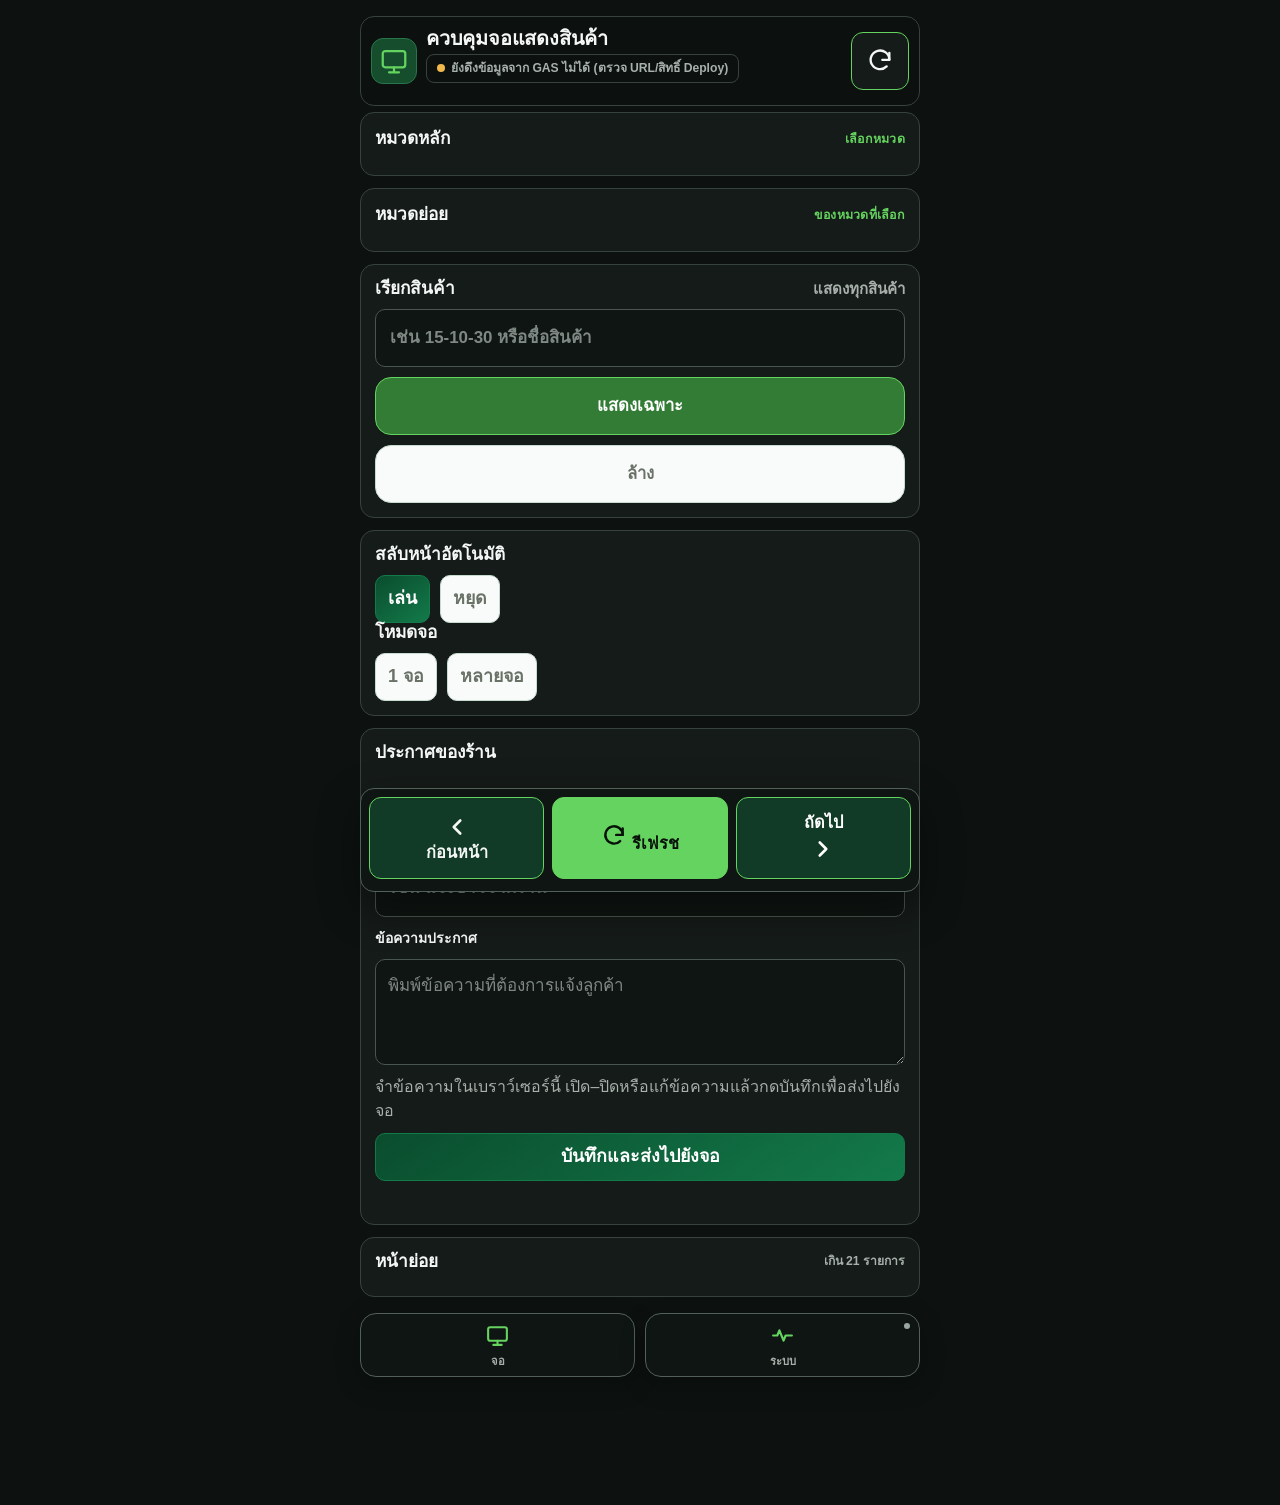
==== commit a72f5df3: "Display live sheet products on illuminated shelves with aligned red prices" ====
--- a/control.html
+++ b/control.html
@@ -2180,7 +2180,7 @@
     const TV_HEARTBEAT_STALE_MS = 90000;
     const AUTO_PLAY_PENDING_MS = 7000;
     const NAVIGATION_PENDING_MS = 10000;
-    const APP_VERSION = "display-clear-controls-v20";
+    const APP_VERSION = "display-showroom-v21";
     const VERSION_CHECK_INTERVAL_MS = 60 * 1000;
     const VOICE_TRIGGER_PREFIXES = [
       "เปิด", "โปรด", "พบ", "เปด", "เผิด", "เพิ่ม",
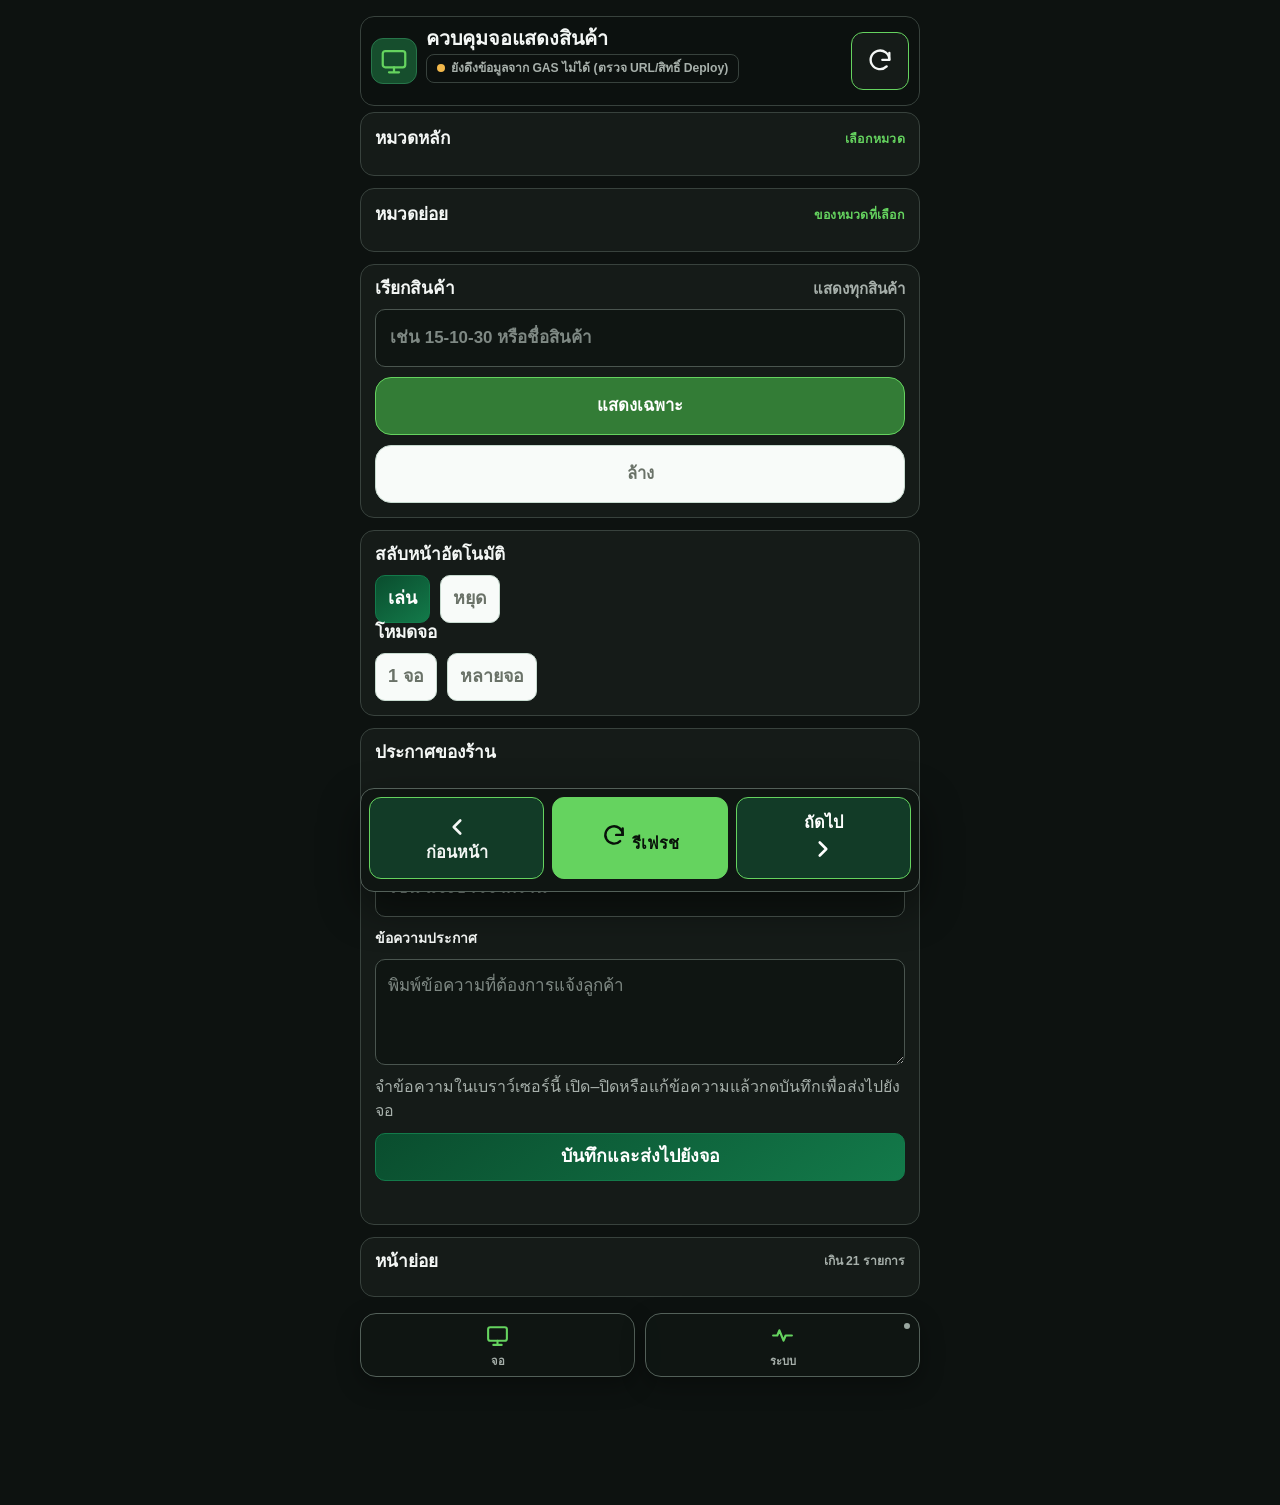
==== commit 169d6b79: "Normalize visible bag height and omit internal sheet details from TV captions" ====
--- a/control.html
+++ b/control.html
@@ -2180,7 +2180,7 @@
     const TV_HEARTBEAT_STALE_MS = 90000;
     const AUTO_PLAY_PENDING_MS = 7000;
     const NAVIGATION_PENDING_MS = 10000;
-    const APP_VERSION = "display-showroom-v21";
+    const APP_VERSION = "display-pack-fit-v22";
     const VERSION_CHECK_INTERVAL_MS = 60 * 1000;
     const VOICE_TRIGGER_PREFIXES = [
       "เปิด", "โปรด", "พบ", "เปด", "เผิด", "เพิ่ม",
